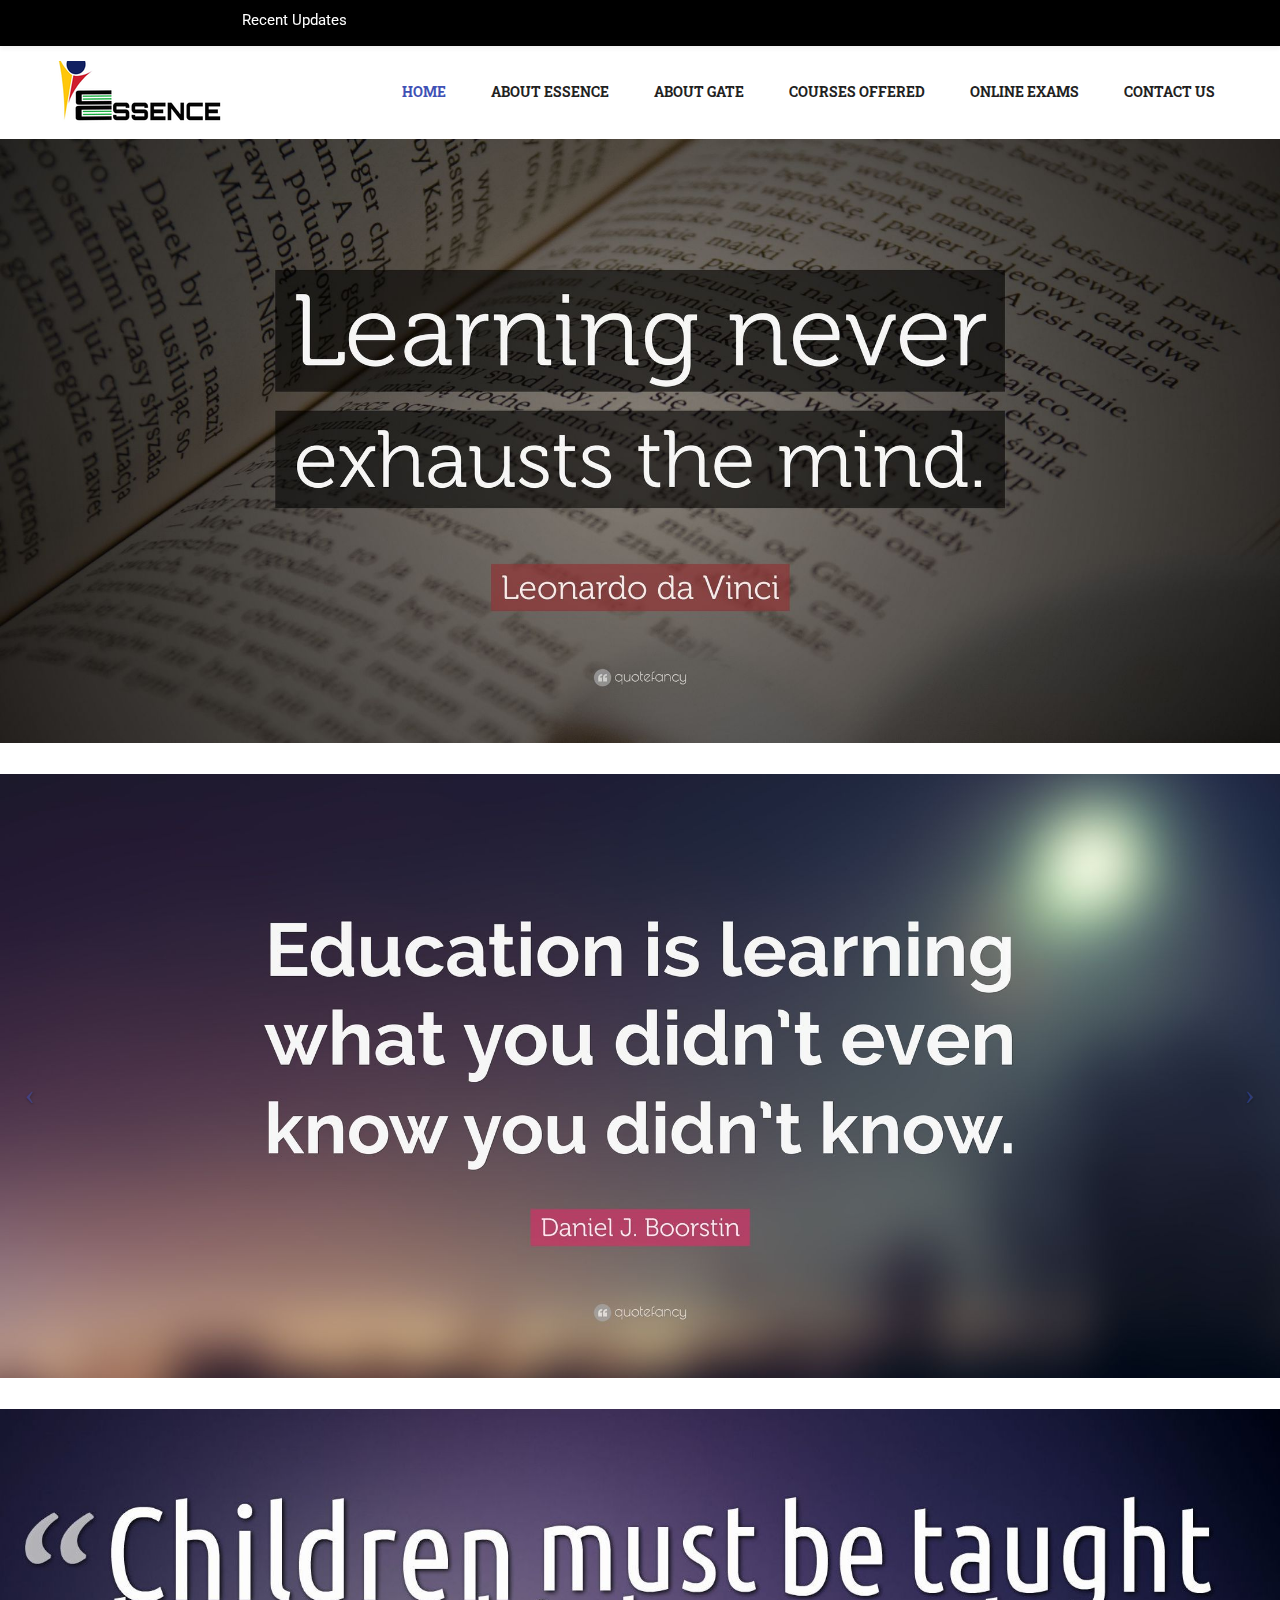
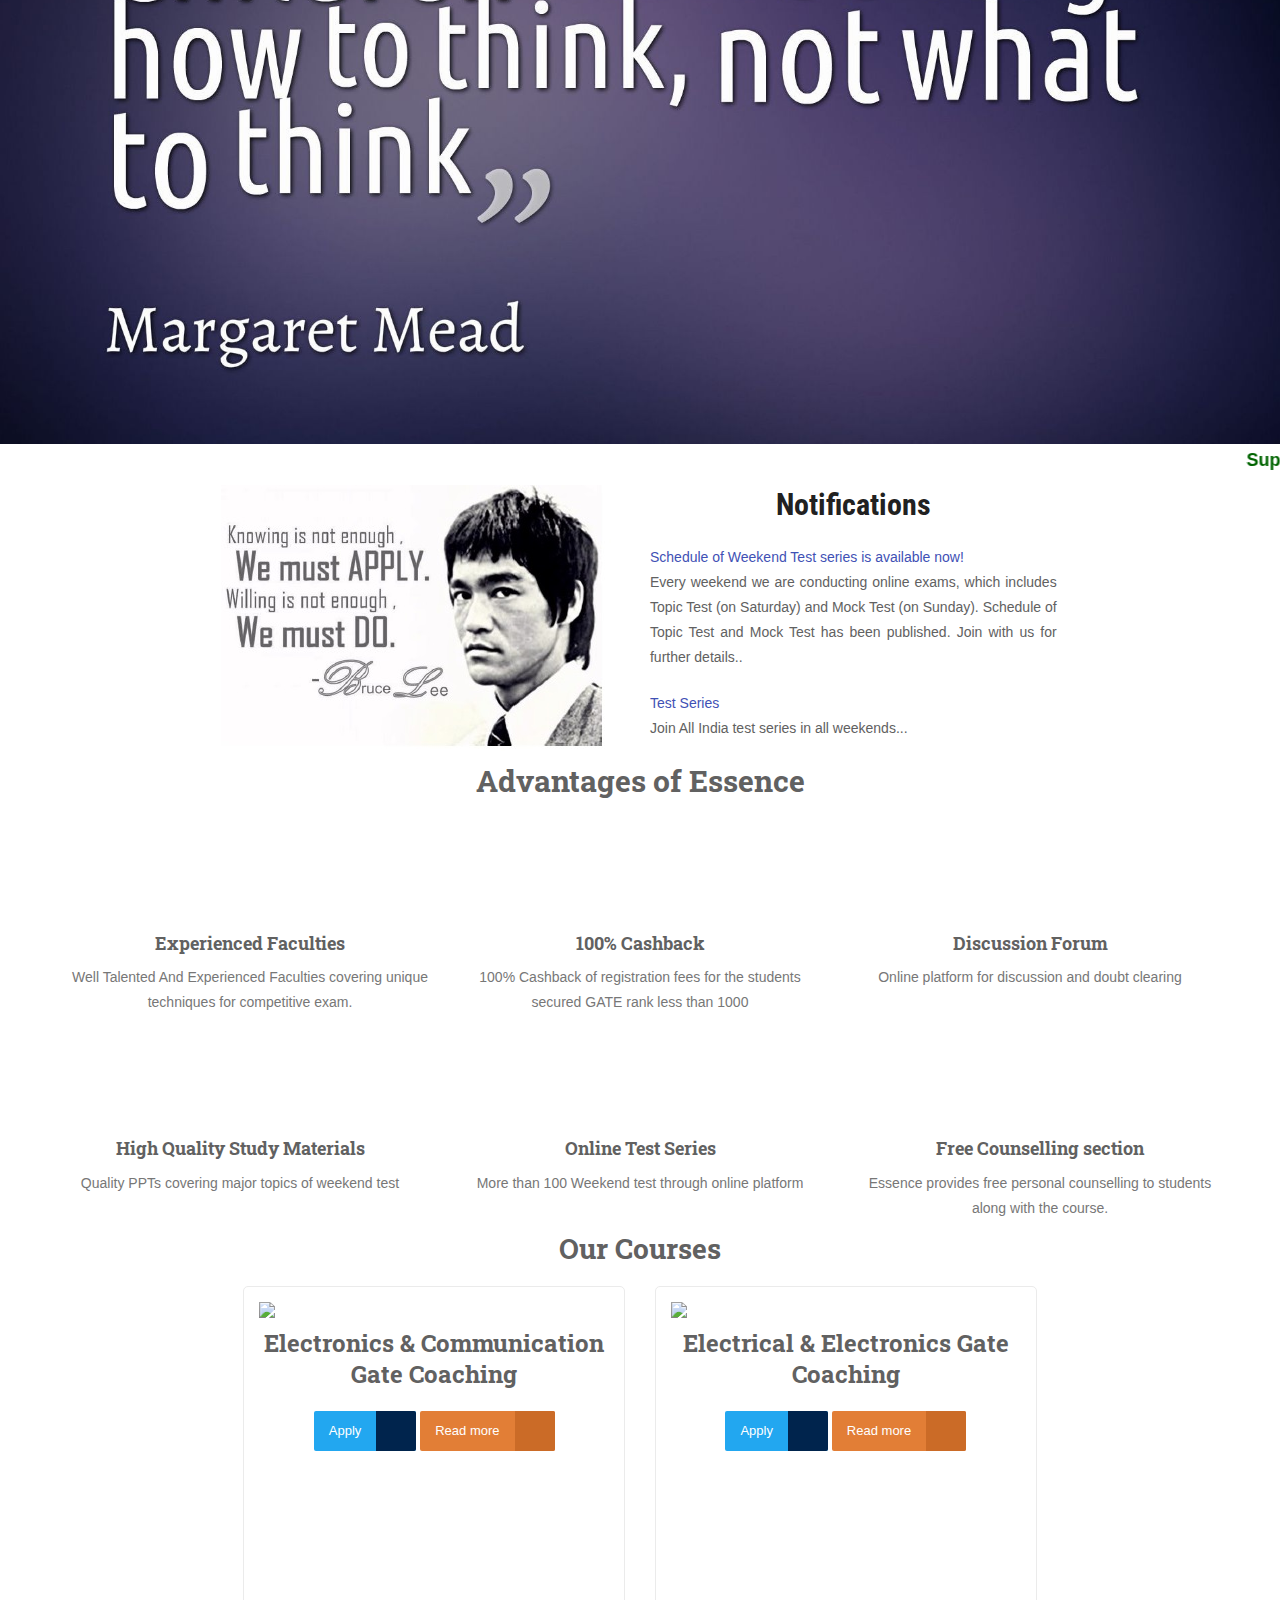
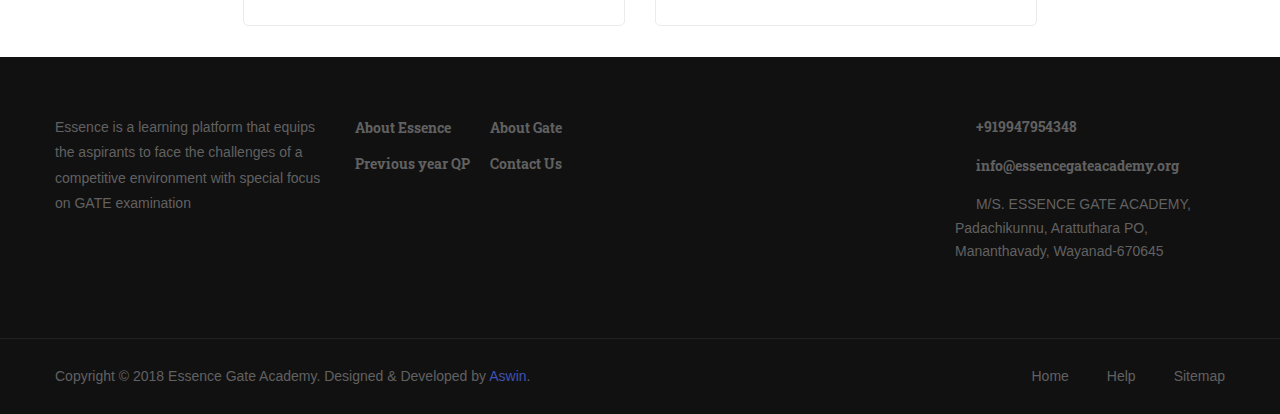
==== index.html @ b0a919ea "Dec 8" ====
<!DOCTYPE html>
<html itemscope="itemscope" itemtype="http://schema.org/WebPage" lang="en-US"><head><meta charset="UTF-8"><meta name="viewport" content="width=device-width, initial-scale=1"><title>Essence Gate Academy</title><link rel="dns-prefetch" href="//fonts.googleapis.com"><link rel="stylesheet" id="wp-notification-bars-css" href="contents/lib/wp-notification-bars/public/css/wp-notification-bars-public.css" type="text/css" media="all"><link rel="stylesheet" id="contact-form-7-css" href="contents/lib/contact-form-7/includes/css/styles.css" type="text/css" media="all"><link rel="stylesheet" id="edupro-addons-css" href="contents/lib/edupro-vc-addons/assets/css/style.css" type="text/css" media="all"><link rel="stylesheet" id="wpsm_tabs_r-font-awesome-front-css" href="contents/lib/tabs-responsive/assets/css/font-awesome/css/font-awesome.min.css" type="text/css" media="all"><link rel="stylesheet" id="wpsm_tabs_r_bootstrap-front-css" href="contents/lib/tabs-responsive/assets/css/bootstrap-front.css" type="text/css" media="all"><link rel="stylesheet" id="wpsm_tabs_r_animate-css" href="contents/lib/tabs-responsive/assets/css/animate.css" type="text/css" media="all"><link rel="stylesheet" id="news-style-css" href="contents/lib/vertical-news-scroller/css/newsscrollcss.css" type="text/css" media="all"><link rel="stylesheet" id="edupro-bootstrap-css" href="contents/ui/theme/css/bootstrap.min.css" type="text/css" media="all"><link rel="stylesheet" id="font-awesome-css" href="contents/lib/js_composer/assets/lib/bower/font-awesome/css/font-awesome.min.css" type="text/css" media="all"><link rel="stylesheet" id="edupro-fonts-css" href="https://fonts.googleapis.com/css?family=Roboto%3A400%2C400italic%2C500%2C700%2C700italic%7CRoboto+Condensed%3A400%2C700&amp;subset=latin%2Clatin-ext&amp;ver=4.9.8" type="text/css" media="all"><link rel="stylesheet" id="edupro-style-css" href="contents/ui/theme/style.css" type="text/css" media="all"><style id="edupro-style-inline-css" type="text/css">
@import url(//fonts.googleapis.com/css?family=Roboto+Slab:100,300,400,700);
		h1, 
		h2, 
		h3, 
		h4, 
		h5, 
		h6, 
		.widget-title,
		.site-header a,
		.edupro_widget_recent_courses .widget__recent_title_courses a,
		.courses-content .widget__latest_events .widget__latest_title_events a,
		.jetpack_subscription_widget #subscribe-email input,
		body #page.site .footer-widgets a,
		.icon-box .icon-box__title,
		.page__title h1,
		#comments .comment-respond .comment-reply-title,
		.edupro-comments-title,
		.page__title,
		.single-post .single__content .entry-title,
		.archive .featured-course .featured-course__text h3 a,
		.single__event-content .event_heading__title,
		.ctf7__sidebar .ctf7-title h3,
		.header--s3 .main-navigation,
		.single .single__box,
		.single-sfwd-courses .main__content-courses .nav-tabs > li > a,
		.shop__woocommerce ul.products li.product h3,
		.woocommerce.single-product .summary .product_title,
		.woocommerce div.product .woocommerce-tabs ul.tabs li a,
		.featured-courses--s2 .featured-course__text h3 a,
		.featured-events--s2 .featured-event .featured-event__text h3 a,
		.featured-events--s2 .featured-event.short-style .featured-event__text h3 a,
		.register__form__3 .title__register__form h3,
		.featured-posts--s2 .lastest-news__text h3 a,
		.featured-courses--s3 .featured-course__text h3 a,
		.featured-events--s3 .featured-event__text h3 a,
		.featured-posts--s1 .featured-post__text h3 a,
		.popular_courses_big .item.popular_courses_s2 h3 a,
		.featured-events--s5 .featured-event .featured-event__thumb .featured-event__text h3 a,
		.featured-posts--s4 .lastest-news .lastest-news__text h3 a,
		.popular_courses_big .item.popular_courses_s1 .popular_courses_s1__text h3 a,
		.site .jetpack_subscription_widget #subscribe-submit input,
		.site .featured-events--s4 .featured-event .featured-event__date .featured-event__month,
		.site  .featured-events--s4 .featured-event .featured-event__date .featured-event__day,
		.site  .featured-events--s4 .featured-event .featured-event__date .featured-event__year,
		.site .featured-events--s4 .featured-event .featured-event__date,
		.featured-events--s4 .featured-event .featured-event__text h3 a,
		.featured-courses--s4 .featured-course .featured-course__wrap .featured-course__text h3 a,
		.featured-courses--s6 .featured-course__text h3 a,
		.featured-courses--s5 .featured-course .featured-course__text h3 a,
		.counter_up .counter_text,
		.featured-events--s1 .featured-event__text h3,
		.main-navigation a,
		body #page.site .site-header .main-navigation >ul.menu >li > .sub-menu li a,
		body #page.site .site-header .main-navigation >ul.menu >li > a, 
		.mobile-sidebar .primary-menu-mobile a,
		.woocommerce.single-product .summary .product_meta .product-meta-title,
		.woocommerce.single-product .related h2,
		.tags-links strong,
		.single-post .main__content__author .author__info h3,
		.main__content__related-posts .section-title,
		.archive .grid-main .featured-event__text h3 a,
		.archive .grid-main .featured-event__day,
		.archive .grid-main .featured-event__date,
		.archive .grid-main .featured-event__month,
		.widget-subtitle,
		.sidebar-single .inline .featured-course__meta a,
		.sidebar-single .inline.author__infomation .author__infomation-details .author__infomation-name,
		.sidebar-single .widget-title,
		.sidebar-single .inline.course-relation__infomation .sidebar-single__title,
		.sidebar-single .inline.course-relation__infomation .sidebar-single__title span,
		.widget__courses-relation .course-relation__infomation__item .excrept a,
		.single-sfwd-courses .single__video .single__video-thumblist .single__video-list .thumb-video .topic__title a,
		.single .single__head.bg-dark .page__title,
		.single-sfwd-courses #lesson_heading h4 a,
		.widget__filter-courses .widget-subtitle,
		.single-jetpack-portfolio .jetpack-portfolio .portfolio-meta label,
		.single-jetpack-portfolio .portfolio__related .portfolio__related-title,
		.featured-courses--s1 .featured-course__text h3,
		.featured-events--s1 .featured-event__date,
		.testimonials--s4 .testimonial__author,
		.single-jetpack-portfolio .jetpack-portfolio .page-title,
		.projects.masonry .project .project__title a,
		.single-event h3,
		.share-event strong,
		.event__info h4,
		#page.site .blog__content .blog__content__info .title a,
		.single .single__head .page__title,
		.single-sfwd-courses .single__head .page__title,
		.login__form h3,
		.testimonials--s1 .testimonial__author { font-family:'Roboto Slab', serif; font-weight: normal; }@import url(//fonts.googleapis.com/css?family=Open+Sans:300,300italic,regular,italic,600,600italic,700,700italic,800,800italic);body, 
		button, 
		input, 
		select,
		textarea, 
		#respond textarea, 
		.widget input[type="text"], 
		.widget input[type="email"], 
		.widget input[type="date"], 
		.widget input[type="number"], 
		.wpcf7 textarea,
		.mc4wp-form input, 
		#respond input, 
		.wpcf7 input, 
		#searchform input.search-input, 
		ul.homepage-featured-boxes .penci-fea-in h4, 
		.widget.widget_categories ul li span.category-item-count,
		.header-slogan .header-slogan-text, 
		.about-widget .about-me-heading, 
		.widget ul.side-newsfeed li .side-item .side-item-text .side-item-meta,
		.widget .cat-item a,
		#wp-calendar tbody td,
		.footer-widgets a,
		.widget_rss .rss-date, 
		.tagcloud a,
		#colophon .site-info,
		.widget_rss cite,
		body .site#page .blog__content .blog__content__date .date,
		body #page.site .topbar ul.menu li a,
		body #page.site .topbar .edupro-link-login ul li a,
		.site .widget_archive li,
		.footer-widgets select,
		.page__banner-top .breadcrumbs,
		.widget__latest_posts .widget__latest_title_posts a,
		.widget select,
		.site #comments #submit,
		.single__banner-top .single__breadcrumbs,
		#learndash_lessons a, 
		#learndash_quizzes a, 
		.expand_collapse a, 
		.learndash_topic_dots a, 
		.learndash_topic_dots a > span, 
		#learndash_lesson_topics_list span a, 
		#learndash_profile a, 
		#learndash_profile a span,
		#learndash_lessons #lesson_heading, 
		#learndash_profile .learndash_profile_heading, 
		#learndash_quizzes #quiz_heading, 
		#learndash_lesson_topics_list div > strong,
		.content-posts #infinite-handle span,
		body #page.site .main__sidebar a,
		.content-list .blog__content .blog__content__info ul li,
		.ctf7__sidebar .ctf7-content .wpcf7 .wpcf7-submit,
		.single .single__box > div p,
		.error-404 .page-title,
		.shop__woocommerce ul.products li.product .add_to_cart_button, 
		.shop__woocommerce ul.products li.product .ajax_add_to_cart,
		.shop__woocommerce ul.products li.product .amount,
		.woocommerce nav.woocommerce-pagination ul.page-numbers li a, 
		.woocommerce nav.woocommerce-pagination ul.page-numbers li span,
		#comments #submit:hover, .woocommerce #review_form #respond .form-submit #submit,
		.shop__woocommerce .sidebar__woocommerce .cart_list li a, 
		.shop__woocommerce .sidebar__woocommerce .product_list_widget li a,
		.wpcf7 .submit input,
		.featured-events--s2 .featured-event .featured-event__day,
		.featured-events--s2 .featured-event .featured-event_summary p,
		.featured-events--s2 .featured-event.short-style .featured-event__day,
		.featured-events--s2 .featured-event.short-style .featured-event__month,
		.pricing_no_link,
		.button,
		.site .testimonials_home-main-new .testimonial__content p,
		.featured-events--s5 .featured-event .featured-event__thumb .featured-event__date .featured-event__day,
		.featured-events--s5 .featured-event .featured-event__thumb .featured-event__date .featured-event__month,
		.register__form__3 #registration .button,
		.register__form__4 #registration .button,
		.search_course__3 form input,
		.featured-courses--s5 .featured-course .featured-course__info a,
		.edupro-login-container .edupro-login input[type="submit"],
		.login__form .login__form__login-submit input,
		.login__form .login__form__register-now p,
		#comments label, .woocommerce #review_form #respond .form-submit label,
		.main__content__pre__next h3 a,
		.single__content .blog__content__info, 
		.single__content .blog__content__info a,
		.archive .content__event .content__event__container .content__event__wrap .content__event__wrap__joinnow a,
		.tags-links a,
		.projects.grid .project .project__title,
		.event__info .event__info__meta,
		#page.site .blog__content .blog__content__info ul li a { font-family: 'Open Sans', sans-serif }body, 
		button, 
		input, 
		select,
		textarea, 
		#respond textarea, 
		.widget input[type="text"], 
		.widget input[type="email"], 
		.widget input[type="date"], 
		.widget input[type="number"],
		.single-jetpack-portfolio .jetpack-portfolio .entry-content p { font-size: 14px; line-height: 1.8; }h1, 
		h2, 
		h3, 
		h4, 
		h5, 
		h6, 
		.widget-title,
		.site-header a,
		.edupro_widget_recent_courses .widget__recent_title_courses a,
		.courses-content .widget__latest_events .widget__latest_title_events a,
		.jetpack_subscription_widget #subscribe-email input,
		body #page.site .footer-widgets a,
		.icon-box .icon-box__title,
		.page__title h1,
		#comments .comment-respond .comment-reply-title,
		.edupro-comments-title,
		.page__title,
		.single-post .single__content .entry-title,
		.archive .featured-course .featured-course__text h3 a,
		.single__event-content .event_heading__title,
		.ctf7__sidebar .ctf7-title h3,
		.header--s3 .main-navigation,
		.single .single__box,
		.single-sfwd-courses .main__content-courses .nav-tabs > li > a,
		.shop__woocommerce ul.products li.product h3,
		.woocommerce.single-product .summary .product_title,
		.woocommerce div.product .woocommerce-tabs ul.tabs li a,
		.featured-courses--s2 .featured-course__text h3 a,
		.featured-events--s2 .featured-event .featured-event__text h3 a,
		.featured-events--s2 .featured-event.short-style .featured-event__text h3 a,
		.register__form__3 .title__register__form h3,
		.featured-posts--s2 .lastest-news__text h3 a,
		.featured-courses--s3 .featured-course__text h3 a,
		.featured-events--s3 .featured-event__text h3 a,
		.featured-posts--s1 .featured-post__text h3 a,
		.popular_courses_big .item.popular_courses_s2 h3 a,
		.featured-events--s5 .featured-event .featured-event__thumb .featured-event__text h3 a,
		.featured-posts--s4 .lastest-news .lastest-news__text h3 a,
		.popular_courses_big .item.popular_courses_s1 .popular_courses_s1__text h3 a,
		.site .jetpack_subscription_widget #subscribe-submit input,
		.site .featured-events--s4 .featured-event .featured-event__date .featured-event__month,
		.site .featured-events--s4 .featured-event .featured-event__date .featured-event__day,
		.site .featured-events--s4 .featured-event .featured-event__date .featured-event__year,
		.site .featured-events--s4 .featured-event .featured-event__date,
		.site .featured-events--s4 .featured-event .featured-event__text h3 a,
		.featured-courses--s4 .featured-course .featured-course__wrap .featured-course__text h3 a,
		.featured-courses--s6 .featured-course__text h3 a,
		.featured-courses--s5 .featured-course .featured-course__text h3 a,
		.counter_up .counter_text,
		.featured-events--s1 .featured-event__text h3,
		.main-navigation a,
		body #page.site .site-header .main-navigation >ul.menu >li > .sub-menu li a,
		body #page.site .site-header .main-navigation >ul.menu >li > a, 
		.mobile-sidebar .primary-menu-mobile a,
		.woocommerce.single-product .summary .product_meta .product-meta-title,
		.woocommerce.single-product .related h2,
		.tags-links strong,
		.single-post .main__content__author .author__info h3,
		.main__content__related-posts .section-title,
		.archive .grid-main .featured-event__text h3 a,
		.archive .grid-main .featured-event__day,
		.archive .grid-main .featured-event__date,
		.archive .grid-main .featured-event__month,
		.widget-subtitle,
		.sidebar-single .inline .featured-course__meta a,
		.sidebar-single .inline.author__infomation .author__infomation-details .author__infomation-name,
		.sidebar-single .widget-title,
		.sidebar-single .inline.course-relation__infomation .sidebar-single__title,
		.sidebar-single .inline.course-relation__infomation .sidebar-single__title span,
		.widget__courses-relation .course-relation__infomation__item .excrept a,
		.single-sfwd-courses .single__video .single__video-thumblist .single__video-list .thumb-video .topic__title a,
		.single .single__head.bg-dark .page__title,
		.single-sfwd-courses #lesson_heading h4 a,
		.widget__filter-courses .widget-subtitle,
		.single-jetpack-portfolio .jetpack-portfolio .portfolio-meta label,
		.single-jetpack-portfolio .portfolio__related .portfolio__related-title,
		.featured-courses--s1 .featured-course__text h3,
		.featured-events--s1 .featured-event__date,
		.testimonials--s4 .testimonial__author,
		.single-jetpack-portfolio .jetpack-portfolio .page-title,
		.projects.masonry .project .project__title a,
		.single-event h3,
		.share-event strong,
		.event__info h4,
		#page.site .blog__content .blog__content__info .title a,
		.single .single__head .page__title,
		.single-sfwd-courses .single__head .page__title,
		.login__form h3,
		.testimonials--s1 .testimonial__author { font-weight: 700; }
		/* color */
		.site-title a,
		a, a:hover, a:focus, a:active,
		.site .blog__content .blog__content__readmore,
		.site .main__content__line ul.socials li i:hover,
		.site .content__orderby span.orderby_current,
		.post-type-archive-sfwd-courses #form_itemsperpage .content__orderby span:hover,
		.site .content__orderby span:hover,
		.site .grid-main .content-grid,
		.site .edupro_subscribe input.submit,
		.site .widget__social-link ul li a:hover,
		.site .rating-circle,
		.site #instructor .author__infomation .social-user li i:hover,
		.site .projects.masonry .project .project__title a:hover,
		.site .list-main .content-list,
		.site .register__form__3 #registration .button,
		.site .widget__courses-relation .course-relation__infomation__item .excrept a:hover,
		.single-post .site .related-post-title a:hover,
		.single-post .site .main__content__pre__next h3 a:hover,
		.single-sfwd-courses .related-post.archive .featured-course .featured-course__text h3 a:hover {
			color: #7cb342;
		}

		.site #lesson_heading h4 a,
		.site #wp-calendar tbody td a,
		.site #wp-calendar tbody td#today, 
		.site #wp-calendar tbody td:hover,
		.site .layout_current,
		.search .page-header h1.page-title span,
		.search .search-title-post-type span {
			color: #7cb342;
		}

		.site .content__event .content__event__container .content__event__wrap .content__event__wrap__meta h3 a:hover,
		.site .content__event .content__event__container .content__event__wrap .content__event__wrap__joinnow:hover a,
		.site .grid-main .featured-event__text h3 a:hover {
			color: #7cb342;
		}

		.site .widget_archive li, 
		.site .widget_categories li,
		.site .widget__latest_posts .widget__latest_title_posts a:hover,
		.site .main__content__author .social-user li a:hover,
		.site .comment-content .reply__comment .reply a:hover,
		.content-grid .blog__content .blog__content__info ul li a:hover,
		.author #learndash_profile .notcompleted {
			color: #7cb342;
		}

		.site .widget__category-courses li,
		.site .widget__filter-courses li,
		.site .widget.widget__category-courses li,
		.site .search_course__2 button,
		.site .jetpack_subscription_widget #subscribe-submit input,
		.site .edupro_topic_dots ul.edupro-topic .topic_title,
		.footer-widgets .widget_rss .rsswidget:hover,
		#wp-calendar tfoot td#prev a:hover, 
		#wp-calendar tfoot td#next a:hover {
			color: #7cb342;
		}

		.site .team .team__social-links li a:hover,
		.site .team.slick-slide .team__social-links li a:hover,
		.site .team__info .team__info__line > div {
			color: #7cb342;
		}

		.site .sidebar-single .inline .featured-course__meta .featured-course__type,
		.site .sidebar-single .inline.author__infomation .author__infomation-details .social-user li i:hover,
		.site .sidebar-single .inline.course-relation__infomation .sidebar-single__title span,
		.site .sidebar-single .inline.category__infomation ul li,
		.site .sidebar-single .inline.author__infomation .author__infomation-details .button {
			color: #7cb342;
		}

		.site .shop__woocommerce .sidebar__woocommerce .cart_list li .quantity .woocommerce-Price-amount.amount, 
		.site .shop__woocommerce .sidebar__woocommerce .product_list_widget li .quantity .woocommerce-Price-amount.amount,
		.site .shop__woocommerce ul.products li.product .amount,
		.shop__woocommerce ul.products li.product h3:hover,
		.site .shop__woocommerce .sidebar__woocommerce .cart_list li ins, 
		.site .shop__woocommerce .sidebar__woocommerce .product_list_widget li ins,
		.site .shop__woocommerce .sidebar__woocommerce .product_list_widget li a:hover,
		.woocommerce.single-product .summary .price,
		.woocommerce.single-product .woocommerce-tabs .tabs .active,
		.woocommerce.single-product .summary .product_meta ul.socials li i:hover,
		.woocommerce ul.products li.product .price,
		.woocommerce-checkout .woocommerce-info:before,
		.woocommerce .quantity .up:hover, 
		.woocommerce .quantity .down:hover,
		.footer-widgets .woocommerce .star-rating span,
		.shop__woocommerce .sidebar__woocommerce .product_list_widget li .amount,
		.woocommerce.single-product .woocommerce-tabs .tabs .reviews_tab .count-reviews {
			color: #7cb342;
		}

		.site .featured-courses--s1 .featured-course__info a:hover,
		.site .featured-courses--s3 .featured-courses__filter ul li.featured-courses__filter__active, 
		.site .featured-courses--s3 .featured-courses__filter ul li:hover,
		.site .featured-courses--s3 .featured-course__info a:hover,
		.site .featured-courses--s2 .featured-courses__filter ul li.featured-courses__filter__active, 
		.site .featured-courses--s2 .featured-courses__filter ul li:hover,
		.site .featured-courses--s2 .featured-course__text h3 a:hover
		.site .featured-courses--s5 .featured-course .featured-course__text h3 a:hover,
		.site .featured-course .featured-course__users a:hover {
			color: #7cb342;
		}

		.site .featured-course .featured-course__comments a:hover,
		.site .featured-posts--s1 .featured-post__text h3 a:hover,
		.site .featured-posts--s2 .lastest-news__text h3 a:hover,
		.site .featured-posts--s4 .lastest-news .lastest-news__text h3 a:hover,
		.site .featured-posts--s2 .lastest-news__text .lastest-news__meta .lastest-news__author a:hover,
		.site .featured-posts--s4 .lastest-news .lastest-news__text .lastest-news__meta a:hover,
		.site .featured-events--s4 .featured-event .featured-event__text h3 a:hover,
		.site .featured-events--s2 .featured-event .featured-event__text h3 a:hover,
		.site .featured-events--s2 .featured-event.short-style .featured-event__text h3 a:hover {
			color: #7cb342;
		}

		.site .footer-widgets .edupro_widget_recent_courses .widget__recent_title_courses a:hover,
		.site .footer-widgets a:hover,
		.site .footer-widgets .widget__social-link ul.social-link li a:hover,
		.site .footer-widgets .widget__latest_posts a:hover, 
		.site .footer-widgets .widget__latest_title_posts a:hover,
		.site .footer-widgets .cat-item a:hover,
		.site .footer-widgets .product_list_widget li ins,
		.site .footer-widgets .product_list_widget li a:hover {
			color: #7cb342;
		}

		.site .header-sticky .site-header .main-navigation .current-menu-item > a,
		.site .topbar ul li:hover,
		.site .topbar ul li a:hover,
		.site .topbar .widget_nav_menu ul.menu li ul.sub-menu li a:hover {
			color: #7cb342;
		}

		.site .header--s1 .main-navigation ul.menu .current-menu-ancestor > a,
		.site .header--s1 .main-navigation ul.menu .current-menu-ancestor > a:hover,
		.site .header--s1 .main-navigation ul.menu li .current-menu-item > a,
		.site .header--s1 .main-navigation ul.menu li li a:hover,
		.site .header--s1 .main-navigation ul.menu li a:hover,
		.site .header--s1 .main-navigation li li a:hover,
		.site .header--s1 .main-navigation .current-menu-item > a, 
		.site .header--s1 .main-navigation .current-menu-ancestor > a,
		.site .header--s1 .main-navigation li a:hover,
		.site .header--s1 .main-navigation li:hover > a,
		.site .header--s1 .main-navigation li:active > a,
		.site .header--s1 .main-navigation li:focus > a, 
		.site .header--s1 .main-navigation li:hover > a, 
		.site .header--s1 .main-navigation li a:hover, 
		.site .header--s1 .main-navigation li:focus > a, 
		.site .header--s1 .main-navigation li:active > a,
		.header_style2.single-jetpack-portfolio .site-header.header--s2 .main-navigation ul.menu > li > a:hover {
			color: #7cb342;
		}

		.site .header--s2 .main-navigation ul.menu .current-menu-ancestor > a,
		.site .header--s2 .main-navigation ul.menu .current-menu-ancestor > a:hover,
		.site .header--s2 .main-navigation li:active > a,
		.site .header--s2 .main-navigation li:hover > a, 
		.site .header--s2 .main-navigation li a:hover, 
		.site .header--s2 .main-navigation li:focus > a, 
		.site .header--s2 .main-navigation li:active > a,
		.site .header--s2 .main-navigation li:focus > a ,
		.site .header_style2 .header-sticky .main-navigation ul.menu .current-menu-ancestor > a,
		.site .header_style2 .header-sticky ul.menu .current-menu-ancestor > a:hover,
		.site .header_style2 .main-navigation ul.menu .current-menu-ancestor > a,
		.site .header_style2 ul.menu .current-menu-ancestor > a:hover,
		.site .header_style2 .header--s2 .main-navigation .current-menu-item > a,
		.site .header_style2 .header-sticky .main-navigation .current-menu-item > a,
		.site .header--s2 .main-navigation ul.menu li .current-menu-item > a,
		.site .header--s2 .main-navigation ul.menu li li a:hover,
		.site .header--s2 .main-navigation ul.menu li a:hover,
		.header_style2.single-sfwd-courses .site-header.header--s2 .main-navigation ul.menu > li > a:hover {
			color: #7cb342;
		}

		.site .header--s3 .main-navigation .current-menu-item > a,
		.site .header--s3 .main-navigation li:hover > a,
		.site .header--s3 .main-navigation ul.menu .current-menu-ancestor > a,
		.site .header--s3 .main-navigation ul.menu .current-menu-ancestor > a:hover,
		.site .header--s3 .main-navigation ul.menu li .current-menu-item > a,
		.site .header--s3 .main-navigation ul.menu li li a:hover,
		.site .header--s3 .main-navigation ul.menu li a:hover {
			color: #7cb342;
		}

		.site .header--s4 .main-navigation ul.menu .current-menu-ancestor > a,
		.site .header--s4 .main-navigation ul.menu .current-menu-ancestor > a:hover,
		.site .header--s4 .main-navigation ul.menu li .current-menu-item > a,
		.site .header--s4 .main-navigation ul.menu li li a:hover,
		.site .header--s4 .main-navigation ul.menu li a:hover,
		.site .header--s4 .main-navigation li li a:hover,
		.site .header--s4 .main-navigation .current-menu-item > a, 
		.site .header--s4 .main-navigation .current-menu-ancestor > a,
		.site .header--s4 .main-navigation li a:hover,
		.site .header--s4 .main-navigation li:hover > a,
		.site .header--s4 .main-navigation li:active > a,
		.site .header--s4 .main-navigation li:focus > a, 
		.site .header--s4 .main-navigation li:hover > a, 
		.site .header--s4 .main-navigation li a:hover, 
		.site .header--s4 .main-navigation li:focus > a, 
		.site .header--s4 .main-navigation li:active > a {
			color: #7cb342;
		}

		.site .header--s5 .main-navigation ul.menu .current-menu-ancestor > a,
		.site .header--s5 .main-navigation ul.menu .current-menu-ancestor > a:hover,
		.site .header--s5 .main-navigation ul.menu li .current-menu-item > a,
		.site .header--s5 .main-navigation ul.menu li li a:hover,
		.site .header--s5 .main-navigation ul.menu li a:hover,
		.site .header--s5 .main-navigation li li a:hover,
		.site .header--s5 .main-navigation .current-menu-item > a, 
		.site .header--s5 .main-navigation .current-menu-ancestor > a,
		.site .header--s5 .main-navigation li a:hover,
		.site .header--s5 .main-navigation li:hover > a,
		.site .header--s5 .main-navigation li:active > a,
		.site .header--s5 .main-navigation li:focus > a, 
		.site .header--s5 .main-navigation li:hover > a, 
		.site .header--s5 .main-navigation li a:hover, 
		.site .header--s5 .main-navigation li:focus > a, 
		.site .header--s5 .main-navigation li:active > a {
			color: #7cb342;
		}

		.site .header--s6 .main-navigation ul.menu .current-menu-ancestor > a,
		.site .header--s6 .main-navigation ul.menu .current-menu-ancestor > a:hover,
		.site .header--s6 .main-navigation ul.menu li .current-menu-item > a,
		.site .header--s6 .main-navigation ul.menu li li a:hover,
		.site .header--s6 .main-navigation ul.menu li a:hover,
		.site .header--s6 .main-navigation li li a:hover,
		.site .header--s6 .main-navigation .current-menu-item > a, 
		.site .header--s6 .main-navigation .current-menu-ancestor > a,
		.site .header--s6 .main-navigation li a:hover,
		.site .header--s6 .main-navigation li:hover > a,
		.site .header--s6 .main-navigation li:active > a,
		.site .header--s6 .main-navigation li:focus > a, 
		.site .header--s6 .main-navigation li:hover > a, 
		.site .header--s6 .main-navigation li a:hover, 
		.site .header--s6 .main-navigation li:focus > a, 
		.site .header--s6 .main-navigation li:active > a {
			color: #7cb342;
		}

		.post-type-archive-jetpack-portfolio .portfolio-filter li:hover, 
		.post-type-archive-jetpack-portfolio .portfolio-filter li.active,
		.site .projects.masonry .project .project__title a:hover,
		.site .jetpack-portfolio .post-share .social__icon li a:hover,
		.site .post-navigation .nav-links a:hover,
		.site .jetpack-portfolio .page-title:before {
			color: #7cb342;
		}

		.site .single__video .single__video-thumblist .single__video-list .thumb-video .topic__title a:hover,
		.site .single__video .single__video-thumblist .slick-arrow:hover,
		.page .tagcloud a:hover {
			color: #7cb342;
		}

		/* background */
		.site .page__banner-top, 
		.site .widget-title:before,
		.site .pagination .nav-links span.current,
		.site .pagination .nav-links a:hover,
		.site .wpcf7 .submit input,
		.site .main__content__author .author__info .author__info__line div,
		.site .comment-content .comment__date:before, 
		.site #comments #submit, .woocommerce #review_form #respond .form-submit #submit,
		.edupro-login-container .edupro-login input[type="submit"],
		.site .header__cart .widget_shopping_cart_content .buttons a.checkout,
		.site .shop__woocommerce .sidebar__woocommerce .buttons a,
		.site .header__cart .widget_shopping_cart_content .buttons a.wc-forward,
		.site .sidebar-single .inline.author__infomation .author__infomation-details .button--small:hover,
		.site .sidebar-single .sidebar-single__title:before,
		.site .single__head.bg-dark .page__title:before,
		.site .single__head .page__title:before,
		.site dd.course_progress div.course_progress_blue,
		.sidebar-single .inline .learndash_join_button #btn-join, 
		.sidebar-single .inline .learndash_checkout_buttons #btn-join,
		.archive .no-results.not-found.row > .col-md-12 form.search-form button {
			background-color: #7cb342;
		}
		
		.site #comments #submit:hover,
		.site .wpcf7 .submit input:hover {
			background-color: #59802f;
		}

		.site .ctf7__sidebar .ctf7-title,
		.site .ctf7__sidebar .ctf7-content .wpcf7 .wpcf7-submit,
		.site .single .single__head.bg-dark .page__title:before,
		.site .rating-breakdown__meter .rating-breakdown__meter-bar .rating-breakdown__meter-progress,
		.site .projects.masonry .project .project__image .project__term-name,
		.site .projects.grid .project .project__hover,
		.site .register__form__3 .title__register__form,
		.site .register__form__3 #registration .button:hover,
		.site #scroll-to-top,
		.site .jetpack_subscription_widget #subscribe-submit input:hover,
		.site .shop__woocommerce ul.products li.product .add_to_cart_button:hover,
		.site .content-list .blog__content .blog__content__date,
		.site .grid-main .featured-event__text h3:after,
		.site .team__info.text-center .team__info__line > div,
		.site .login__form .login__form__login-submit input {
			background-color: #7cb342;
		}

		.woocommerce span.onsale,
		.woocommerce nav.woocommerce-pagination ul.page-numbers li span.current, 
		.woocommerce nav.woocommerce-pagination ul.page-numbers li a:hover,
		.woocommerce.single-product .summary .single_add_to_cart_button,
		.site .shop__woocommerce .sidebar__woocommerce .price_slider_wrapper .price_slider_amount button,
		.woocommerce.single-product .summary .woocommerce-product-rating:after,
		.woocommerce #reviews #comments .comment__date:before,
		.woocommerce-checkout #payment #place_order,
		.woocommerce table.cart td.actions input[type=submit],
		.woocommerce-cart .wc-proceed-to-checkout a.checkout-button,
		.woocommerce #review_form #respond .form-submit #submit:hover,
		.woocommerce nav.woocommerce-pagination ul.page-numbers li span.current, 
		.woocommerce nav.woocommerce-pagination ul.page-numbers li a:hover {
			background-color: #7cb342;
		}

		.site .featured-events--s2 .featured-event .featured-event__text:after,
		.site .featured-events--s1 .featured-event__text:after,
		.site .content__event .content__event__container .content__event__wrap .content__event__wrap__joinnow,
		.site .content__event .content__event__container .content__event__wrap .content__event__wrap__meta ul:before,
		.single__event-content .event_heading__title:before {
			background-color: #7cb342;
		}

		.site .blog__content .blog__content__readmore:hover,
		.site .blog__content .blog__content__date {
			background-color: #7cb342;
		}

		.site .jetpack-portfolio .page-title:before,
		.site .portfolio__related .portfolio__related-title:before,
		.site .post-type-archive-jetpack-portfolio .projects.grid .project .project__hover,
		.site .jetpack-portfolio .page-title:before {
			background-color: #7cb342;
		}

		.site .widget__filter-courses li.cat_current a:before, 
		.site .widget__filter-courses li.type_current a:before,
		.site .featured-course .featured-course__type.featured-course__type--free,
		.site .featured-course .featured-course__type.featured-course__type--open,
		.site .featured-courses--s1 .featured-course__type--free,
		.site .featured-course .featured-course__type--free--free,
		.site .featured-courses--s3 .featured-course__type--free,
		.site .featured-courses--s2 .featured-course__type--free {
			background-color: #7cb342;
		}

		/* background hover */
		.edupro-login-container .edupro-login input[type="submit"]:hover,
		.site #scroll-to-top:hover,
		.woocommerce.single-product .summary .single_add_to_cart_button:hover,
		.site .header__cart .widget_shopping_cart_content .buttons a:hover,
		.site .featured-course .featured-course__type--free--free:hover,
		.site .featured-courses--s1 .featured-course__type--free:hover,
		.site .featured-courses--s3 .featured-course__type--free:hover,
		.site .featured-courses--s2 .featured-course__type--free:hover,
		.site .featured-course .featured-course__type.featured-course__type--open:hover,
		.site .featured-course .featured-course__type.featured-course__type--free:hover,
		.woocommerce-checkout #payment #place_order:hover,
		.woocommerce table.cart td.actions input[type=submit]:hover,
		.woocommerce-cart .wc-proceed-to-checkout a.checkout-button:hover,
		.site .popular_courses_big .item.popular_courses_s2 .popular_courses_s2__type:hover,
		.site .form-faqs input[type="submit"]:hover,
		#scroll-to-top:hover,
		.site .shop__woocommerce .sidebar__woocommerce .price_slider_wrapper .price_slider_amount button:hover {
			background-color: #59802f;
		}

		.search .page-header h1.page-title {
			color: #59802f;
		}

		/* border color */
		.site .blog__content .blog__content__readmore,
		.site .blog__content .blog__content__readmore:hover,
		.site .sidebar-single .inline.author__infomation .author__infomation-details .button,
		.site .content__event .content__event__container .content__event__wrap .content__event__wrap__joinnow,
		.woocommerce nav.woocommerce-pagination ul.page-numbers li span.current, 
		.woocommerce nav.woocommerce-pagination ul.page-numbers li a:hover,
		.woocommerce div.product .woocommerce-tabs ul.tabs li.active,
		.site .register__form__3 #registration .button:hover,
		.site .register__form__3 #registration .button,
		.site .content__event .content__event__container .content__event__wrap .content__event__wrap__joinnow:hover,
		.site .shop__woocommerce ul.products li.product .add_to_cart_button:hover {
			border-color: #7cb342;
		}

		.site .search_course__2 button,
		.site .pagination .nav-links a:hover {
			border-color: #7cb342 !important;
		}

		.site .search_course__2 button {
			color: #7cb342 !important;
		}

		.site .edupro_subscribe input.submit,
		.site .jetpack_subscription_widget #subscribe-submit input,
		.site .rating-circle,

		.site #wp-calendar tbody td#today, 
		.site #wp-calendar tbody td:hover,
		.site .footer-widgets a:hover {
			border-color: #7cb342;
		}

		.site .nav.nav-tabs > li.active > a:before, 
		.site .nav.nav-tabs > li:hover > a:before, 
		.site .nav.nav-tabs > li:focus > a:before {
			background-color: #7cb342;
		}

		.woocommerce-checkout .woocommerce-info {
			border-top-color: #7cb342;
		}

		/* color other */
		.site .jetpack_subscription_widget #subscribe-submit input:hover,
		.site .register__form__3 #registration .button:hover,
		.site .form__signup .form__signup__submit input:hover {
			color: #fff;
		}

		.site .featured-events--s1 .featured-event__text h3 a:hover,
		.site .featured-events--s3 .featured-event__text h3 a:hover,
		.site .featured-courses--s1 .featured-course__text h3 a:hover,
		.site .featured-courses--s4 .featured-course .featured-course__wrap .featured-course__text h3 a:hover,
		.site .featured-courses--s2 .featured-course__text h3 a:hover,
		.site .featured-courses--s3 .featured-course__text h3 a:hover,
		.site .featured-courses--s5 .featured-course .featured-course__text h3 a:hover,
		.site .rvl_home_main .rvl_h-main_subtxt {
			color: #7cb342;
		}

		.post-type-archive-sfwd-courses .featured-course .featured-course__text h3 a:hover,
		.post-type-archive-sfwd-courses .edupro__courses__items.grid .featured-course .featured-course__users a:hover, 
		.post-type-archive-sfwd-courses .edupro__courses__items.grid .featured-course .featured-course__comments a:hover,
		.post-type-archive-sfwd-courses .featured-course .featured-course__text h3 a:hover,
		.content-list .blog__content .blog__content__info .title a:hover,
		.content-grid .blog__content .blog__content__info .title a:hover,
		.site .popular_courses_big .item.popular_courses_s1 .popular_courses_s1__text h3 a:hover,
		.site .popular_courses_big .item.popular_courses_s2 .popular_courses_s2__info a:hover,
		.site .featured-events--s5 .featured-event .featured-event__thumb .featured-event__text h3 a:hover,
		.site .form__signup .form__signup__submit input,
		.site .style-2#edu_countdown .countdown-amount {
			color: #7cb342;
		}

		.author #content .author__info .author__name:before,
		.author #content .featured-courses__title span:before,
		.post-type-archive-event .grid-main .edupro-event-desc:before,
		.single .entry-text li:before, .single .entry-content .list-dot li:before,
		.site .popular_courses_big .item.popular_courses_s2 .popular_courses_s2__type,
		.site .testimonials .slick-slider .slick-dots li.slick-active button,
		.site .form__signup .form__signup__submit input:hover,
		.site .form-faqs input[type="submit"],
		#scroll-to-top {
			background-color: #7cb342; 
		}

		.site .rvl_home_3:hover .rvl_h-3_num {
			background-color: #7cb342 !important; 
		}

		.spinner:not(:required):before,
		.site .testimonials .slick-slider .slick-dots li.slick-active button,
		.site .form__signup .form__signup__submit input,
		.site .form__signup .form__signup__submit input:hover {
			border-color: #7cb342;
		}

		.spinner:not(:required):before {
			border-top-color: #fff;
		}

		#colophon a,
		.site .vc_toggle.vc_toggle_arrow .vc_toggle_title:hover h4,
		.site .vc_toggle.vc_toggle_arrow.vc_toggle_active .vc_toggle_title,
		#secondary .tagcloud a:hover {
			color: #7cb342;
		}

		#bbpress-forums li.bbp-body ul.forum li.bbp-forum-info .bbp-forum-content a, 
		#bbpress-forums li.bbp-body ul.topic p.bbp-topic-meta a,
		#bbp-search-form #bbp_search_submit:hover,
		.widget_display_forums ul li a:hover,
		.bbp_widget_login .bbp-logged-in .button:hover,
		#bbpress-forums li.bbp-body ul.forum li.bbp-forum-info a:hover, 
		#bbpress-forums li.bbp-body ul.topic li.bbp-topic-title a:hover,
		#bbpress-forums li.bbp-body ul.forum li.bbp-forum-freshness p.bbp-topic-meta a, 
		#bbpress-forums li.bbp-body ul.topic li.bbp-topic-freshness p.bbp-topic-meta a,
		.style-2.edu_countdown .countdown-amount {
			color: #7cb342;
		}

		#bbp-search-form #bbp_search_submit,
		.bbp_widget_login .bbp-logged-in .button,
		#bp-login-widget-form #bp-login-widget-submit {
			background-color: #7cb342;
		}

		#bbp-search-form #bbp_search_submit:hover,
		.bbp_widget_login .bbp-logged-in .button:hover,
		#bp-login-widget-form #bp-login-widget-submit:hover {
			border-color: #7cb342;
		}


	
		/* color */
		.site-title a,
		a, a:hover, a:focus, a:active,
		.site .blog__content .blog__content__readmore,
		.site .main__content__line ul.socials li i:hover,
		.site .content__orderby span.orderby_current,
		.site .content__orderby span:hover,
		.post-type-archive-sfwd-courses #form_itemsperpage .content__orderby span:hover,
		.site .grid-main .content-grid,
		.site .edupro_subscribe input.submit,
		.site .widget__social-link ul li a:hover,
		.site .rating-circle,
		.site #instructor .author__infomation .social-user li i:hover,
		.site .projects.masonry .project .project__title a:hover,
		.site .list-main .content-list,
		.site .register__form__3 #registration .button,
		.site .widget__courses-relation .course-relation__infomation__item .excrept a:hover,
		.single-post .site .related-post-title a:hover,
		.single-post .site .main__content__pre__next h3 a:hover,
		.single-sfwd-courses .related-post.archive .featured-course .featured-course__text h3 a:hover {
			color: #3f51b5;
		}

		.site #lesson_heading h4 a,
		.site #wp-calendar tbody td a,
		.site #wp-calendar tbody td#today, 
		.site #wp-calendar tbody td:hover,
		.site .layout_current,
		.search .page-header h1.page-title span,
		.search .search-title-post-type span {
			color: #3f51b5;
		}

		.site .content__event .content__event__container .content__event__wrap .content__event__wrap__meta h3 a:hover,
		.site .content__event .content__event__container .content__event__wrap .content__event__wrap__joinnow:hover a,
		.site .grid-main .featured-event__text h3 a:hover {
			color: #3f51b5;
		}

		.site .widget_archive li, 
		.site .widget_categories li,
		.site .widget__latest_posts .widget__latest_title_posts a:hover,
		.site .main__content__author .social-user li a:hover,
		.site .comment-content .reply__comment .reply a:hover,
		.content-grid .blog__content .blog__content__info ul li a:hover,
		.author #learndash_profile .notcompleted {
			color: #3f51b5;
		}

		.site .widget__category-courses li,
		.site .widget__filter-courses li,
		.site .widget.widget__category-courses li,
		.site .search_course__2 button,
		.site .jetpack_subscription_widget #subscribe-submit input,
		.site .edupro_topic_dots ul.edupro-topic .topic_title,
		.footer-widgets .widget_rss .rsswidget:hover,
		#wp-calendar tfoot td#prev a:hover, 
		#wp-calendar tfoot td#next a:hover {
			color: #3f51b5;
		}

		.site .team .team__social-links li a:hover,
		.site .team.slick-slide .team__social-links li a:hover,
		.site .team__info .team__info__line > div {
			color: #3f51b5;
		}

		.site .sidebar-single .inline .featured-course__meta .featured-course__type,
		.site .sidebar-single .inline.author__infomation .author__infomation-details .social-user li i:hover,
		.site .sidebar-single .inline.course-relation__infomation .sidebar-single__title span,
		.site .sidebar-single .inline.category__infomation ul li,
		.site .sidebar-single .inline.author__infomation .author__infomation-details .button {
			color: #3f51b5;
		}

		.site .shop__woocommerce .sidebar__woocommerce .cart_list li .quantity .woocommerce-Price-amount.amount, 
		.site .shop__woocommerce .sidebar__woocommerce .product_list_widget li .quantity .woocommerce-Price-amount.amount,
		.site .shop__woocommerce ul.products li.product .amount,
		.shop__woocommerce ul.products li.product h3:hover,
		.site .shop__woocommerce .sidebar__woocommerce .cart_list li ins, 
		.site .shop__woocommerce .sidebar__woocommerce .product_list_widget li ins,
		.site .shop__woocommerce .sidebar__woocommerce .product_list_widget li a:hover,
		.woocommerce.single-product .summary .price,
		.woocommerce.single-product .woocommerce-tabs .tabs .active,
		.woocommerce.single-product .summary .product_meta ul.socials li i:hover,
		.woocommerce ul.products li.product .price,
		.woocommerce-checkout .woocommerce-info:before,
		.woocommerce .quantity .up:hover, 
		.woocommerce .quantity .down:hover,
		.footer-widgets .woocommerce .star-rating span,
		.shop__woocommerce .sidebar__woocommerce .product_list_widget li .amount,
		.woocommerce.single-product .woocommerce-tabs .tabs .reviews_tab .count-reviews {
			color: #3f51b5;
		}

		.site .featured-courses--s1 .featured-course__info a:hover,
		.site .featured-courses--s3 .featured-courses__filter ul li.featured-courses__filter__active, 
		.site .featured-courses--s3 .featured-courses__filter ul li:hover,
		.site .featured-courses--s3 .featured-course__info a:hover,
		.site .featured-courses--s2 .featured-courses__filter ul li.featured-courses__filter__active, 
		.site .featured-courses--s2 .featured-courses__filter ul li:hover,
		.site .featured-courses--s2 .featured-course__text h3 a:hover
		.site .featured-courses--s5 .featured-course .featured-course__text h3 a:hover,
		.site .featured-course .featured-course__users a:hover {
			color: #3f51b5;
		}

		.site .featured-course .featured-course__comments a:hover,
		.site .featured-posts--s1 .featured-post__text h3 a:hover,
		.site .featured-posts--s2 .lastest-news__text h3 a:hover,
		.site .featured-posts--s4 .lastest-news .lastest-news__text h3 a:hover,
		.site .featured-posts--s2 .lastest-news__text .lastest-news__meta .lastest-news__author a:hover,
		.site .featured-posts--s4 .lastest-news .lastest-news__text .lastest-news__meta a:hover,
		.site .featured-events--s4 .featured-event .featured-event__text h3 a:hover,
		.site .featured-events--s2 .featured-event .featured-event__text h3 a:hover,
		.site .featured-events--s2 .featured-event.short-style .featured-event__text h3 a:hover {
			color: #3f51b5;
		}

		.site .footer-widgets .edupro_widget_recent_courses .widget__recent_title_courses a:hover,
		.site .footer-widgets a:hover,
		.site .footer-widgets .widget__social-link ul.social-link li a:hover,
		.site .footer-widgets .widget__latest_posts a:hover, 
		.site .footer-widgets .widget__latest_title_posts a:hover,
		.site .footer-widgets .cat-item a:hover,
		.site .footer-widgets .product_list_widget li ins,
		.site .footer-widgets .product_list_widget li a:hover {
			color: #3f51b5;
		}

		.site .header-sticky .site-header .main-navigation .current-menu-item > a,
		.site .topbar ul li:hover,
		.site .topbar ul li a:hover,
		.site .topbar .widget_nav_menu ul.menu li ul.sub-menu li a:hover {
			color: #3f51b5;
		}

		.site .header--s1 .main-navigation ul.menu .current-menu-ancestor > a,
		.site .header--s1 .main-navigation ul.menu .current-menu-ancestor > a:hover,
		.site .header--s1 .main-navigation ul.menu li .current-menu-item > a,
		.site .header--s1 .main-navigation ul.menu li li a:hover,
		.site .header--s1 .main-navigation ul.menu li a:hover,
		.site .header--s1 .main-navigation li li a:hover,
		.site .header--s1 .main-navigation .current-menu-item > a, 
		.site .header--s1 .main-navigation .current-menu-ancestor > a,
		.site .header--s1 .main-navigation li a:hover,
		.site .header--s1 .main-navigation li:hover > a,
		.site .header--s1 .main-navigation li:active > a,
		.site .header--s1 .main-navigation li:focus > a, 
		.site .header--s1 .main-navigation li:hover > a, 
		.site .header--s1 .main-navigation li a:hover, 
		.site .header--s1 .main-navigation li:focus > a, 
		.site .header--s1 .main-navigation li:active > a,
		.header_style2.single-jetpack-portfolio .site-header.header--s2 .main-navigation ul.menu > li > a:hover {
			color: #3f51b5;
		}

		.site .header--s2 .main-navigation ul.menu .current-menu-ancestor > a,
		.site .header--s2 .main-navigation ul.menu .current-menu-ancestor > a:hover,
		.site .header--s2 .main-navigation li:active > a,
		.site .header--s2 .main-navigation li:hover > a, 
		.site .header--s2 .main-navigation li a:hover, 
		.site .header--s2 .main-navigation li:focus > a, 
		.site .header--s2 .main-navigation li:active > a,
		.site .header--s2 .main-navigation li:focus > a ,
		.site .header_style2 .header-sticky .main-navigation ul.menu .current-menu-ancestor > a,
		.site .header_style2 .header-sticky ul.menu .current-menu-ancestor > a:hover,
		.site .header_style2 .main-navigation ul.menu .current-menu-ancestor > a,
		.site .header_style2 ul.menu .current-menu-ancestor > a:hover,
		.site .header_style2 .header--s2 .main-navigation .current-menu-item > a,
		.site .header_style2 .header-sticky .main-navigation .current-menu-item > a,
		.site .header--s2 .main-navigation ul.menu li .current-menu-item > a,
		.site .header--s2 .main-navigation ul.menu li li a:hover,
		.site .header--s2 .main-navigation ul.menu li a:hover,
		.header_style2.single-sfwd-courses .site-header.header--s2 .main-navigation ul.menu > li > a:hover {
			color: #3f51b5;
		}

		.site .header--s3 .main-navigation .current-menu-item > a,
		.site .header--s3 .main-navigation li:hover > a,
		.site .header--s3 .main-navigation ul.menu .current-menu-ancestor > a,
		.site .header--s3 .main-navigation ul.menu .current-menu-ancestor > a:hover,
		.site .header--s3 .main-navigation ul.menu li .current-menu-item > a,
		.site .header--s3 .main-navigation ul.menu li li a:hover,
		.site .header--s3 .main-navigation ul.menu li a:hover {
			color: #3f51b5;
		}

		.site .header--s4 .main-navigation ul.menu .current-menu-ancestor > a,
		.site .header--s4 .main-navigation ul.menu .current-menu-ancestor > a:hover,
		.site .header--s4 .main-navigation ul.menu li .current-menu-item > a,
		.site .header--s4 .main-navigation ul.menu li li a:hover,
		.site .header--s4 .main-navigation ul.menu li a:hover,
		.site .header--s4 .main-navigation li li a:hover,
		.site .header--s4 .main-navigation .current-menu-item > a, 
		.site .header--s4 .main-navigation .current-menu-ancestor > a,
		.site .header--s4 .main-navigation li a:hover,
		.site .header--s4 .main-navigation li:hover > a,
		.site .header--s4 .main-navigation li:active > a,
		.site .header--s4 .main-navigation li:focus > a, 
		.site .header--s4 .main-navigation li:hover > a, 
		.site .header--s4 .main-navigation li a:hover, 
		.site .header--s4 .main-navigation li:focus > a, 
		.site .header--s4 .main-navigation li:active > a {
			color: #3f51b5;
		}

		.site .header--s5 .main-navigation ul.menu .current-menu-ancestor > a,
		.site .header--s5 .main-navigation ul.menu .current-menu-ancestor > a:hover,
		.site .header--s5 .main-navigation ul.menu li .current-menu-item > a,
		.site .header--s5 .main-navigation ul.menu li li a:hover,
		.site .header--s5 .main-navigation ul.menu li a:hover,
		.site .header--s5 .main-navigation li li a:hover,
		.site .header--s5 .main-navigation .current-menu-item > a, 
		.site .header--s5 .main-navigation .current-menu-ancestor > a,
		.site .header--s5 .main-navigation li a:hover,
		.site .header--s5 .main-navigation li:hover > a,
		.site .header--s5 .main-navigation li:active > a,
		.site .header--s5 .main-navigation li:focus > a, 
		.site .header--s5 .main-navigation li:hover > a, 
		.site .header--s5 .main-navigation li a:hover, 
		.site .header--s5 .main-navigation li:focus > a, 
		.site .header--s5 .main-navigation li:active > a {
			color: #3f51b5;
		}

		.site .header--s6 .main-navigation ul.menu .current-menu-ancestor > a,
		.site .header--s6 .main-navigation ul.menu .current-menu-ancestor > a:hover,
		.site .header--s6 .main-navigation ul.menu li .current-menu-item > a,
		.site .header--s6 .main-navigation ul.menu li li a:hover,
		.site .header--s6 .main-navigation ul.menu li a:hover,
		.site .header--s6 .main-navigation li li a:hover,
		.site .header--s6 .main-navigation .current-menu-item > a, 
		.site .header--s6 .main-navigation .current-menu-ancestor > a,
		.site .header--s6 .main-navigation li a:hover,
		.site .header--s6 .main-navigation li:hover > a,
		.site .header--s6 .main-navigation li:active > a,
		.site .header--s6 .main-navigation li:focus > a, 
		.site .header--s6 .main-navigation li:hover > a, 
		.site .header--s6 .main-navigation li a:hover, 
		.site .header--s6 .main-navigation li:focus > a, 
		.site .header--s6 .main-navigation li:active > a {
			color: #3f51b5;
		}

		.post-type-archive-jetpack-portfolio .portfolio-filter li:hover, 
		.post-type-archive-jetpack-portfolio .portfolio-filter li.active,
		.site .projects.masonry .project .project__title a:hover,
		.site .jetpack-portfolio .post-share .social__icon li a:hover,
		.site .post-navigation .nav-links a:hover,
		.site .jetpack-portfolio .page-title:before {
			color: #3f51b5;
		}

		.site .single__video .single__video-thumblist .single__video-list .thumb-video .topic__title a:hover,
		.site .single__video .single__video-thumblist .slick-arrow:hover,
		.page .tagcloud a:hover {
			color: #3f51b5;
		}

		/* background */
		.site .page__banner-top, 
		.site .widget-title:before,
		.site .pagination .nav-links span.current,
		.site .pagination .nav-links a:hover,
		.site .wpcf7 .submit input,
		.site .main__content__author .author__info .author__info__line div,
		.site .comment-content .comment__date:before,
		.site #comments #submit, .woocommerce #review_form #respond .form-submit #submit,
		.site .featured-block--s1 .featured-block__button:hover,
		.edupro-login-container .edupro-login input[type="submit"],
		.site .header__cart .widget_shopping_cart_content .buttons a.checkout,
		.site .shop__woocommerce .sidebar__woocommerce .buttons a,
		.site .header__cart .widget_shopping_cart_content .buttons a.wc-forward,
		.site .sidebar-single .inline.author__infomation .author__infomation-details .button--small:hover,
		.site .sidebar-single .sidebar-single__title:before,
		.site .single__head.bg-dark .page__title:before,
		.site .single__head .page__title:before,
		.site dd.course_progress div.course_progress_blue,
		.sidebar-single .inline .learndash_join_button #btn-join, 
		.sidebar-single .inline .learndash_checkout_buttons #btn-join,
		.archive .no-results.not-found.row > .col-md-12 form.search-form button,
		.header__cart .wrapper-items-number {
			background-color: #3f51b5;
		}

		.site .ctf7__sidebar .ctf7-title,
		.site .ctf7__sidebar .ctf7-content .wpcf7 .wpcf7-submit,
		.site .single .single__head.bg-dark .page__title:before,
		.site .rating-breakdown__meter .rating-breakdown__meter-bar .rating-breakdown__meter-progress,
		.site .projects.masonry .project .project__image .project__term-name,
		.site .projects.grid .project .project__hover,
		.site .register__form__3 .title__register__form,
		.site .register__form__3 #registration .button:hover,
		.site #scroll-to-top,
		.site .jetpack_subscription_widget #subscribe-submit input:hover,
		.site .shop__woocommerce ul.products li.product .add_to_cart_button:hover,
		.site .content-list .blog__content .blog__content__date,
		.site .grid-main .featured-event__text h3:after,
		.site .team__info.text-center .team__info__line > div,
		.site .login__form .login__form__login-submit input {
			background-color: #3f51b5;
		}

		.woocommerce span.onsale,
		.woocommerce nav.woocommerce-pagination ul.page-numbers li span.current, 
		.woocommerce nav.woocommerce-pagination ul.page-numbers li a:hover,
		.woocommerce.single-product .summary .single_add_to_cart_button,
		.site .shop__woocommerce .sidebar__woocommerce .price_slider_wrapper .price_slider_amount button,
		.woocommerce.single-product .summary .woocommerce-product-rating:after,
		.woocommerce #reviews #comments .comment__date:before,
		.woocommerce-checkout #payment #place_order,
		.woocommerce table.cart td.actions input[type=submit],
		.woocommerce-cart .wc-proceed-to-checkout a.checkout-button,
		.woocommerce #review_form #respond .form-submit #submit:hover,
		.woocommerce nav.woocommerce-pagination ul.page-numbers li span.current, 
		.woocommerce nav.woocommerce-pagination ul.page-numbers li a:hover {
			background-color: #3f51b5;
		}

		.site .featured-events--s2 .featured-event .featured-event__text:after,
		.site .featured-events--s1 .featured-event__text:after,
		.site .content__event .content__event__container .content__event__wrap .content__event__wrap__joinnow,
		.site .content__event .content__event__container .content__event__wrap .content__event__wrap__meta ul:before,
		.single__event-content .event_heading__title:before {
			background-color: #3f51b5;
		}

		.site .blog__content .blog__content__readmore:hover,
		.site .blog__content .blog__content__date {
			background-color: #3f51b5;
		}

		.site .jetpack-portfolio .page-title:before,
		.site .portfolio__related .portfolio__related-title:before,
		.site .post-type-archive-jetpack-portfolio .projects.grid .project .project__hover,
		.site .jetpack-portfolio .page-title:before {
			background-color: #3f51b5;
		}

		.site .widget__filter-courses li.cat_current a:before, 
		.site .widget__filter-courses li.type_current a:before,
		.site .featured-course .featured-course__type.featured-course__type--free,
		.site .featured-course .featured-course__type.featured-course__type--open,
		.site .featured-courses--s1 .featured-course__type--free,
		.site .featured-course .featured-course__type--free--free,
		.site .featured-courses--s3 .featured-course__type--free,
		.site .featured-courses--s2 .featured-course__type--free {
			background-color: #3f51b5;
		}

		/* border color */
		.site .blog__content .blog__content__readmore,
		.site .blog__content .blog__content__readmore:hover,
		.site .sidebar-single .inline.author__infomation .author__infomation-details .button,
		.site .content__event .content__event__container .content__event__wrap .content__event__wrap__joinnow,
		.woocommerce nav.woocommerce-pagination ul.page-numbers li span.current, 
		.woocommerce nav.woocommerce-pagination ul.page-numbers li a:hover,
		.woocommerce div.product .woocommerce-tabs ul.tabs li.active,
		.site .register__form__3 #registration .button:hover,
		.site .register__form__3 #registration .button,
		.site .content__event .content__event__container .content__event__wrap .content__event__wrap__joinnow:hover,
		.site .shop__woocommerce ul.products li.product .add_to_cart_button:hover {
			border-color: #3f51b5;
		}

		.site .search_course__2 button,
		.site .pagination .nav-links a:hover {
			border-color: #3f51b5 !important;
		}

		.site .search_course__2 button {
			color: #3f51b5 !important;
		}

		.site .edupro_subscribe input.submit,
		.site .jetpack_subscription_widget #subscribe-submit input,
		.site .rating-circle,

		.site #wp-calendar tbody td#today, 
		.site #wp-calendar tbody td:hover,
		.site .footer-widgets a:hover {
			border-color: #3f51b5;
		}

		.site .nav.nav-tabs > li.active > a:before, 
		.site .nav.nav-tabs > li:hover > a:before, 
		.site .nav.nav-tabs > li:focus > a:before {
			background-color: #3f51b5;
		}

		.woocommerce-checkout .woocommerce-info {
			border-top-color: #3f51b5;
		}

		/* color other */
		.site .jetpack_subscription_widget #subscribe-submit input:hover,
		.site .register__form__3 #registration .button:hover,
		.site .form__signup .form__signup__submit input:hover {
			color: #fff;
		}

		.site .featured-events--s1 .featured-event__text h3 a:hover,
		.site .featured-events--s3 .featured-event__text h3 a:hover,
		.site .featured-courses--s1 .featured-course__text h3 a:hover,
		.site .featured-courses--s4 .featured-course .featured-course__wrap .featured-course__text h3 a:hover,
		.site .featured-courses--s2 .featured-course__text h3 a:hover,
		.site .featured-courses--s3 .featured-course__text h3 a:hover,
		.site .featured-courses--s5 .featured-course .featured-course__text h3 a:hover,
		.site .rvl_home_main .rvl_h-main_subtxt {
			color: #3f51b5;
		}

		.post-type-archive-sfwd-courses .featured-course .featured-course__text h3 a:hover,
		.post-type-archive-sfwd-courses .edupro__courses__items.grid .featured-course .featured-course__users a:hover, 
		.post-type-archive-sfwd-courses .edupro__courses__items.grid .featured-course .featured-course__comments a:hover,
		.post-type-archive-sfwd-courses .featured-course .featured-course__text h3 a:hover,
		.content-list .blog__content .blog__content__info .title a:hover,
		.content-grid .blog__content .blog__content__info .title a:hover,
		.site .popular_courses_big .item.popular_courses_s1 .popular_courses_s1__text h3 a:hover,
		.site .popular_courses_big .item.popular_courses_s2 .popular_courses_s2__info a:hover,
		.site .featured-events--s5 .featured-event .featured-event__thumb .featured-event__text h3 a:hover,
		.site .form__signup .form__signup__submit input,
		.site .style-2#edu_countdown .countdown-amount {
			color: #3f51b5;
		}

		.author #content .author__info .author__name:before,
		.author #content .featured-courses__title span:before,
		.post-type-archive-event .grid-main .edupro-event-desc:before,
		.single .entry-text li:before, .single .entry-content .list-dot li:before,
		.site .popular_courses_big .item.popular_courses_s2 .popular_courses_s2__type,
		.site .testimonials .slick-slider .slick-dots li.slick-active button,
		.site .form__signup .form__signup__submit input:hover,
		.site .form-faqs input[type="submit"],
		#scroll-to-top {
			background-color: #3f51b5; 
		}

		.site .rvl_home_3:hover .rvl_h-3_num {
			background-color: #3f51b5 !important; 
		}

		.spinner:not(:required):before,
		.site .testimonials .slick-slider .slick-dots li.slick-active button,
		.site .form__signup .form__signup__submit input,
		.site .form__signup .form__signup__submit input:hover {
			border-color: #3f51b5;
		}

		.spinner:not(:required):before {
			border-top-color: #fff;
		}

		#colophon a,
		.site .vc_toggle.vc_toggle_arrow .vc_toggle_title:hover h4,
		.site .vc_toggle.vc_toggle_arrow.vc_toggle_active .vc_toggle_title,
		#secondary .tagcloud a:hover {
			color: #3f51b5;
		}

		#bbpress-forums li.bbp-body ul.forum li.bbp-forum-info .bbp-forum-content a, 
		#bbpress-forums li.bbp-body ul.topic p.bbp-topic-meta a,
		#bbp-search-form #bbp_search_submit:hover,
		.widget_display_forums ul li a:hover,
		.bbp_widget_login .bbp-logged-in .button:hover,
		#bbpress-forums li.bbp-body ul.forum li.bbp-forum-info a:hover, 
		#bbpress-forums li.bbp-body ul.topic li.bbp-topic-title a:hover,
		#bbpress-forums li.bbp-body ul.forum li.bbp-forum-freshness p.bbp-topic-meta a, 
		#bbpress-forums li.bbp-body ul.topic li.bbp-topic-freshness p.bbp-topic-meta a,
		.style-2.edu_countdown .countdown-amount {
			color: #3f51b5;
		}

		#bbp-search-form #bbp_search_submit,
		.bbp_widget_login .bbp-logged-in .button,
		#bp-login-widget-form #bp-login-widget-submit {
			background-color: #3f51b5;
		}

		#bbp-search-form #bbp_search_submit:hover,
		.bbp_widget_login .bbp-logged-in .button:hover,
		#bp-login-widget-form #bp-login-widget-submit:hover {
			border-color: #3f51b5;
		}
	
		
		/* background hover */
		.edupro-login-container .edupro-login input[type="submit"]:hover,
		.site #scroll-to-top:hover,
		.woocommerce.single-product .summary .single_add_to_cart_button:hover,
		.site .header__cart .widget_shopping_cart_content .buttons a:hover,
		.site .featured-course .featured-course__type--free--free:hover,
		.site .featured-courses--s1 .featured-course__type--free:hover,
		.site .featured-courses--s3 .featured-course__type--free:hover,
		.site .featured-courses--s2 .featured-course__type--free:hover,
		.site .featured-course .featured-course__type.featured-course__type--open:hover,
		.site .featured-course .featured-course__type.featured-course__type--free:hover,
		.woocommerce-checkout #payment #place_order:hover,
		.woocommerce table.cart td.actions input[type=submit]:hover,
		.woocommerce-cart .wc-proceed-to-checkout a.checkout-button:hover,
		.site .popular_courses_big .item.popular_courses_s2 .popular_courses_s2__type:hover,
		.site .form-faqs input[type="submit"]:hover,
		#scroll-to-top:hover,
		.site #comments #submit:hover,
		.site .wpcf7 .submit input:hover,
		.site .shop__woocommerce .sidebar__woocommerce .price_slider_wrapper .price_slider_amount button:hover {
			background-color: #283593;
		}

		.search .page-header h1.page-title {
			color: #283593;
		}

	body #page.site .topbar { background: #111111;}
			body #page.site .topbar .topbar__left, 
			body #page.site .topbar .topbar__right,
			body #page.site .topbar ul.menu > li > a,
			body #page.site .topbar .edupro-link-login ul li a {
				color: #fff;
			}
	
			.topbar .edupro-link-login ul li:last-child {
			    border-color: #fff;
			}
			body #page.site .topbar ul.menu li a,
			body #page.site .topbar .topbar__left, 
			body #page.site .topbar .topbar__right,
			body #page.site .topbar ul.menu > li > a,
			body #page.site .topbar ul.menu > li:before {
				font-size: 13px;
			}
		body #page.site .topbar .topbar__left p:hover, 
		body #page.site .topbar .topbar__right p:hover,
		body #page.site .topbar ul.menu > li > a:hover,
		body #page.site .topbar .edupro-link-login ul li a:hover {
			color: #fff;
		}
		body #page.site .topbar .widget_nav_menu ul.menu li > ul.sub-menu li a {
			font-size: 12px;
		}body .header__cart .wrapper-items-number {color: #ffffff;}
			body #page.site .site-header .main-navigation >ul.menu >li > a,
			.mobile-sidebar .primary-menu-mobile a {
				font-size: 14px;
			}
			body #page.site .site-header .main-navigation >ul.menu >li > .sub-menu li a,
			.mobile-sidebar .primary-menu-mobile > li > .sub-menu > li > a {
				font-size: 12px;
			}
		body #page.site .site-header .main-navigation >ul.menu >li > a,
		.mobile-sidebar .primary-menu-mobile a,
		body #page.site .site-header .main-navigation >ul.menu >li > .sub-menu li a,
		.mobile-sidebar .primary-menu-mobile > li > .sub-menu > li > a { font-weight: 700; }@import url(//fonts.googleapis.com/css?family=Roboto+Slab:100,300,400,700);
		body #page.site .site-header .main-navigation a,
		.mobile-sidebar .primary-menu-mobile a,
		body #page.site .site-header .main-navigation a,
		.mobile-sidebar .primary-menu-mobile a { font-family: 'Roboto Slab', serif! important }
		body #page.site .site-header .main-navigation a,
		.mobile-sidebar .primary-menu-mobile a,
		body #page.site .site-header .main-navigation a,
		.mobile-sidebar .primary-menu-mobile a {
				text-transform: uppercase;
			}
		body #page.site .site-header .main-navigation a,
		.mobile-sidebar .primary-menu-mobile a,
		body #page.site .site-header .main-navigation a,
		.mobile-sidebar .primary-menu-mobile a {
				font-style: normal;
			}.blog__content .parent-more-link { text-align:left; }.main .pagination, .content-posts #infinite-handle { text-align:left; }.page__banner-top .page__breadcrumbs { text-align:left; }.page__banner-top { background-image: url(http://essencegateacademy.ga/contents/data/2018/05/page-title.jpg); }
</style><link rel="stylesheet" id="js_composer_front-css" href="contents/lib/js_composer/assets/css/js_composer.min.css" type="text/css" media="all"><link rel="stylesheet" id="forget-about-shortcode-buttons-css" href="contents/lib/forget-about-shortcode-buttons/public/css/button-styles.css" type="text/css" media="all"><link rel="stylesheet" id="rate-css" href="contents/lib/edupro-vc-addons/inc/rate/css/rate.css" type="text/css" media="all"><script type="text/javascript" src="inc/js/jquery/jquery.js"></script><script type="text/javascript" src="inc/js/jquery/jquery-migrate.min.js"></script><script type="text/javascript">
/* <![CDATA[ */
var gadwpUAEventsData = {"options":{"event_tracking":"1","event_downloads":"zip|mp3*|mpe*g|pdf|docx*|pptx*|xlsx*|rar*","event_bouncerate":0,"aff_tracking":1,"event_affiliates":"\/out\/","hash_tracking":"1","root_domain":"","event_timeout":100,"event_precision":0,"event_formsubmit":1,"ga_pagescrolldepth_tracking":1,"ga_with_gtag":0}};
/* ]]> */
</script><script type="text/javascript" src="contents/lib/google-analytics-dashboard-for-wp/front/js/tracking-analytics-events.js"></script><script type="text/javascript" src="contents/lib/google-analytics-dashboard-for-wp/front/js/tracking-scrolldepth.js"></script><script type="text/javascript" src="inc/js/imagesloaded.min.js"></script><script type="text/javascript" src="contents/lib/js_composer/assets/lib/bower/isotope/dist/isotope.pkgd.min.js"></script><script type="text/javascript" src="contents/lib/vertical-news-scroller/js/jv.js"></script><script type="text/javascript" src="contents/lib/wp-notification-bars/public/js/wp-notification-bars-public.js"></script><script type="text/javascript" src="contents/ui/theme/js/slick.min.js"></script><script type="text/javascript" src="contents/ui/theme/js/courses.js"></script><script type="text/javascript">
/* <![CDATA[ */
var EduPro = {"errorMsg":"Something wrong happened. Please try again.","ajaxUrl":"http:\/\/\/wp-admin\/admin-ajax.php","nonce_course":"aba62aad55","nonce_event":"87aeb5f735","login":"Email Address","password":"Password","errorPass":"<p class=\"message message-error\">Password does not match the confirm password.<\/p>"};
/* ]]> */
</script><script type="text/javascript" src="contents/ui/theme/js/login-popup.js"></script><script type="text/javascript" src="contents/ui/theme/js/jquery.sticky.js"></script><script type="text/javascript" src="contents/ui/theme/js/hoverIntent.js"></script><script type="text/javascript" src="contents/ui/theme/js/superfish.min.js"></script><script type="text/javascript" src="contents/ui/theme/js/supersubs.js"></script><script type="text/javascript" src="contents/ui/theme/js/theia-sticky-sidebar.js"></script><script type="text/javascript">
/* <![CDATA[ */
var EduPro = {"errorMsg":"Something wrong happened. Please try again.","ajaxUrl":"http:\/\/\/wp-admin\/admin-ajax.php","nonce_course":"aba62aad55","nonce_event":"87aeb5f735","login":"Email Address","password":"Password","errorPass":"<p class=\"message message-error\">Password does not match the confirm password.<\/p>"};
/* ]]> */
</script><script type="text/javascript" src="contents/ui/theme/js/script.js"></script><!--[if lte IE 9]><link rel="stylesheet" type="text/css" href="contents/lib/js_composer/assets/css/vc_lte_ie9.min.css" media="screen"><![endif]--><style type="text/css">
			.page__banner-top {
				background-image: url("http://essencegateacademy.ga/contents/data/2018/05/page-title.jpg");
			}
		</style><!-- BEGIN ExactMetrics v5.3.5 Universal Analytics - https://exactmetrics.com/ --><script>
(function(i,s,o,g,r,a,m){i['GoogleAnalyticsObject']=r;i[r]=i[r]||function(){
	(i[r].q=i[r].q||[]).push(arguments)},i[r].l=1*new Date();a=s.createElement(o),
	m=s.getElementsByTagName(o)[0];a.async=1;a.src=g;m.parentNode.insertBefore(a,m)
})(window,document,'script','https://www.google-analytics.com/analytics.js','ga');
  ga('create', 'UA-124699562-1', 'auto');
  ga('set', 'forceSSL', true);
  ga('send', 'pageview');
</script><!-- END ExactMetrics Universal Analytics --><style type="text/css" data-type="vc_custom-css">/*Custom CSS Home 1*/

/*Icon box*/
.icon-box .icon-box__icon--icon {
    width: 153px;
    height: 153px;
}

.icon-box .icon-box__icon--icon:after {
    pointer-events: none;
    position: absolute;
    border-radius: 50%;
    content: '';
    top: -2px;
    left: -2px;
    right: -2px;
    bottom: -2px;
    padding: 0;
    border: 2px solid #08ada7;
    opacity: 0.5;
    z-index: -1;
    transform: scale(1);
}

.icon-box .icon-box__icon--icon i {
    font-size: 75px;
    line-height: 150px;
    transition: all 0.3s;
}

/*Header style*/
.site-header {
    border: none;
}
</style><style type="text/css" data-type="vc_shortcodes-custom-css">.vc_custom_1528558608643{margin-bottom: 0px !important;}.vc_custom_1531645969307{margin-top: 0px !important;margin-right: 0px !important;margin-bottom: 0px !important;margin-left: 0px !important;border-top-width: 0px !important;border-right-width: 0px !important;border-bottom-width: 0px !important;border-left-width: 0px !important;padding-top: 0px !important;padding-right: 0px !important;padding-bottom: 0px !important;padding-left: 0px !important;}</style><noscript><style type="text/css"> .wpb_animate_when_almost_visible { opacity: 1; }</style></noscript></head><body class="home page-template-default page page-id-16 wp-custom-logo is-sticky is-sticky-sidebar header_style1 wpb-js-composer js-comp-ver-5.4.5 vc_responsive">
<div id="page" class="site">
	<a class="skip-link screen-reader-text" href="#mainindex.html">Skip to content</a>
	<header id="masthead" class="site-header header--s1"><div class="container">
		<div class="site-branding">
			<a href="index.html" class="custom-logo-link" rel="home" itemprop="url"><img width="176" height="63" src="contents/data/2018/07/cropped-essence-logo-193-63.png" class="custom-logo" alt="Essence Gate Academy" itemprop="logo"></a>	</div><!-- .site-branding -->
		<div class="social-icon"></div>		<nav id="site-navigation" class="main-navigation"><button class="menu-toggle" aria-controls="primary-menu" aria-expanded="false">Primary Menu</button>
	<a href="#index.html" class="navbar-toggle">
		<div class="burger-sidebar">
			<span class="menu-icon-bar"></span>
			<span class="menu-icon-bar"></span>
			<span class="menu-icon-bar"></span>
		</div>
	</a>

	<ul id="menu-primary" class="menu"><li id="menu-item-1974" class="menu-item menu-item-type-post_type menu-item-object-page menu-item-home current-menu-item page_item page-item-16 current_page_item menu-item-1974"><a href="index.html">Home</a></li>
<li id="menu-item-1615" class="menu-item menu-item-type-post_type menu-item-object-page menu-item-1615"><a href="about/index.html">About Essence</a></li>
<li id="menu-item-1655" class="menu-item menu-item-type-post_type menu-item-object-page menu-item-1655"><a href="about-gate/index.html">About Gate</a></li>
<li id="menu-item-2091" class="menu-item menu-item-type-post_type menu-item-object-page menu-item-has-children menu-item-2091"><a href="gate-courses/index.html">COURSES OFFERED</a>
<ul class="sub-menu"><li id="menu-item-2089" class="menu-item menu-item-type-post_type menu-item-object-page menu-item-has-children menu-item-2089"><a href="gate-courses/index.html">GATE</a>
	<ul class="sub-menu"><li id="menu-item-1975" class="menu-item menu-item-type-post_type menu-item-object-page menu-item-1975"><a href="eee/index.html">Electrical</a></li>
		<li id="menu-item-1976" class="menu-item menu-item-type-post_type menu-item-object-page menu-item-1976"><a href="ece/index.html">Electronics</a></li>
	</ul></li>
</ul></li>
<li id="menu-item-2078" class="menu-item menu-item-type-custom menu-item-object-custom menu-item-2078"><a href="http://essence.gatetutor.inindex.html">Online Exams</a></li>
<li id="menu-item-1616" class="menu-item menu-item-type-post_type menu-item-object-page menu-item-1616"><a href="contact/index.html">CONTACT US</a></li>
</ul></nav><!-- #site-navigation --></div>
</header><!-- #masthead --><div id="content" class="site-content">
	<div id="primary" class="content-area">
		<main id="main" class="site-main" role="main"><div data-vc-full-width="true" data-vc-full-width-init="false" data-vc-stretch-content="true" class="vc_row wpb_row vc_row-fluid home_1 vc_custom_1528558608643 vc_row-no-padding vc_row-o-full-height vc_row-o-columns-stretch vc_row-o-equal-height vc_row-flex"><div class="wpb_column vc_column_container vc_col-sm-12"><div class="vc_column-inner "><div class="wpb_wrapper"><div class="wpb_images_carousel wpb_content_element vc_clearfix vc_custom_1531645969307">
	<div class="wpb_wrapper">
				<div id="vc_images-carousel-1-1544249530" data-ride="vc_carousel" data-wrap="true" style="width: 100%;" data-interval="4000" data-auto-height="yes" data-mode="horizontal" data-partial="false" data-per-view="1" data-hide-on-end="false" class="vc_slide vc_images_carousel">
						<!-- Wrapper for slides -->
			<div class="vc_carousel-inner">
				<div class="vc_carousel-slideline">
					<div class="vc_carousel-slideline-inner">
																				<div class="vc_item">
								<div class="vc_inner">
																			<img width="2217" height="1046" src="contents/data/2018/07/hi3-resize.jpeg" class="attachment-full" alt="" srcset="contents/data/2018/07/hi3-resize.jpeg 2217w, contents/data/2018/07/hi3-resize-300x142.jpeg 300w, contents/data/2018/07/hi3-resize-768x362.jpeg 768w, contents/data/2018/07/hi3-resize-1024x483.jpeg 1024w, contents/data/2018/07/hi3-resize-600x283.jpeg 600w" sizes="(max-width: 2217px) 100vw, 2217px"></div>
							</div>
																				<div class="vc_item">
								<div class="vc_inner">
																			<img width="2217" height="1046" src="contents/data/2018/07/hi7-resize.jpeg" class="attachment-full" alt="" srcset="contents/data/2018/07/hi7-resize.jpeg 2217w, contents/data/2018/07/hi7-resize-300x142.jpeg 300w, contents/data/2018/07/hi7-resize-768x362.jpeg 768w, contents/data/2018/07/hi7-resize-1024x483.jpeg 1024w, contents/data/2018/07/hi7-resize-600x283.jpeg 600w" sizes="(max-width: 2217px) 100vw, 2217px"></div>
							</div>
																				<div class="vc_item">
								<div class="vc_inner">
																			<img width="1898" height="942" src="contents/data/2018/07/hi8-resize-1.jpeg" class="attachment-full" alt="" srcset="contents/data/2018/07/hi8-resize-1.jpeg 1898w, contents/data/2018/07/hi8-resize-1-300x149.jpeg 300w, contents/data/2018/07/hi8-resize-1-768x381.jpeg 768w, contents/data/2018/07/hi8-resize-1-1024x508.jpeg 1024w, contents/data/2018/07/hi8-resize-1-600x298.jpeg 600w" sizes="(max-width: 1898px) 100vw, 1898px"></div>
							</div>
											</div>
				</div>
			</div>
							<!-- Controls -->
				<a class="vc_left vc_carousel-control" href="#vc_images-carousel-1-1544249530index.html" data-slide="prev">
					<span class="icon-prev"></span>
				</a>
				<a class="vc_right vc_carousel-control" href="#vc_images-carousel-1-1544249530index.html" data-slide="next">
					<span class="icon-next"></span>
				</a>
					</div>
	</div>
</div>

	<div class="wpb_raw_code wpb_content_element wpb_raw_html">
		<div class="wpb_wrapper">
			 <div class="row">
                    <div class="col-md-12">
                        <center>
<marquee style="color:darkgreen;font-size: large;"><strong>Superlative GATE coaching by professionals through perfect practice, at best quotes for all aspirants</strong></marquee></center>
                    </div>
                </div>
 
		</div>
	</div>
<div class="vc_row wpb_row vc_inner vc_row-fluid"><div class="wpb_column vc_column_container vc_col-sm-2"><div class="vc_column-inner "><div class="wpb_wrapper"></div></div></div><div class="wpb_column vc_column_container vc_col-sm-4"><div class="vc_column-inner "><div class="wpb_wrapper">
	<div class="wpb_single_image wpb_content_element vc_align_left">
		
		<figure class="wpb_wrapper vc_figure"><div class="vc_single_image-wrapper   vc_box_border_grey"><img width="398" height="266" src="contents/data/2018/07/about-quote.jpg" class="vc_single_image-img attachment-full" alt="" srcset="contents/data/2018/07/about-quote.jpg 398w, contents/data/2018/07/about-quote-300x201.jpg 300w, contents/data/2018/07/about-quote-370x247.jpg 370w, contents/data/2018/07/about-quote-270x180.jpg 270w" sizes="(max-width: 398px) 100vw, 398px"></div>
		</figure></div>
</div></div></div><div class="wpb_column vc_column_container vc_col-sm-4"><div class="vc_column-inner "><div class="wpb_wrapper">
<div class="heading heading--5c0b60ba34b17 text-center">
				<h2 class="heading__title">Notifications</h2>
		<div class="heading__line"><div></div></div>
	</div>

<style>
	
					@import '//fonts.googleapis.com/css?family=Roboto+Condensed%3A300%2C300italic%2Cregular%2Citalic%2C700%2C700italic';
		
		.heading--5c0b60ba34b17 .heading__title{
													font-family: Roboto Condensed;
										font-weight: 700;
										font-style: normal;
											}
	
					@import '//fonts.googleapis.com/css?family=Roboto%3A100%2C100italic%2C300%2C300italic%2Cregular%2Citalic%2C500%2C500italic%2C700%2C700italic%2C900%2C900italic';
		
		.heading--5c0b60ba34b17 .heading__subtitle{
													font-family: Roboto;
										font-weight: 400;
										font-style: normal;
											}
	
					@import '//fonts.googleapis.com/css?family=Roboto%3A100%2C100italic%2C300%2C300italic%2Cregular%2Citalic%2C500%2C500italic%2C700%2C700italic%2C900%2C900italic';
		
		.heading--5c0b60ba34b17 .heading__description{
													font-family: Roboto;
										font-weight: 400;
										font-style: normal;
											}
	
	.heading--5c0b60ba34b17 .heading__line > div {
							}
		</style><div class="wpb_raw_code wpb_content_element wpb_raw_html">
		<div class="wpb_wrapper">
			<!-- print_verticalScroll_func -->
        
         <div id="news-container_4581" class="news-container" style="max-width: 100%">
            <ul><li>
                        <div style="padding:10px">
                            <div class="newsscroller_title"><a href="http://essence.gatetutor.in/index.html">Schedule of Weekend Test series is available now!</a></div>
                            <div style="clear:both"></div>
                                                            <div class="scrollercontent">
                                    Every weekend we are conducting online exams, which includes Topic Test (on Saturday) and Mock Test (on Sunday). Schedule of Topic Test and Mock Test has been published. Join with us for further details..                                </div>
                                       
                        </div>
                         <div style="clear:both"></div>
                    </li>
                                        <li>
                        <div style="padding:10px">
                            <div class="newsscroller_title"><a href="http://essence.gatetutor.in/index.html">Test Series</a></div>
                            <div style="clear:both"></div>
                                                            <div class="scrollercontent">
                                    Join All India test series in all weekends...                                </div>
                                       
                        </div>
                         <div style="clear:both"></div>
                    </li>
                                        <li>
                        <div style="padding:10px">
                            <div class="newsscroller_title"><a href="index.html">Practice unlimited questions </a></div>
                            <div style="clear:both"></div>
                                                            <div class="scrollercontent">
                                    Buy now to get access gate software which contains tons of solved probs at just 3500 Rs.                                </div>
                                       
                        </div>
                         <div style="clear:both"></div>
                    </li>
                                </ul></div>
                           <script type="text/javascript">
                var $n = jQuery.noConflict();  
                $n(document).ready(function() {
                        $n(function(){
                                $n('#news-container_4581').vTicker({ 
                                        speed: 1700,
                                        pause: 5000,
                                        animation: '',
                                        mousePause: true,
                                        height:200,
                                        direction:'up'
                                });                                            
                        });

                });
            </script><!-- end print_verticalScroll_func --></div>
	</div>
</div></div></div><div class="wpb_column vc_column_container vc_col-sm-2"><div class="vc_column-inner "><div class="wpb_wrapper"></div></div></div></div><div class="vc_row wpb_row vc_inner vc_row-fluid"><div class="wpb_column vc_column_container vc_col-sm-12"><div class="vc_column-inner "><div class="wpb_wrapper">
	<div class="wpb_raw_code wpb_content_element wpb_raw_html">
		<div class="wpb_wrapper">
			<div class="container">
   <div class="row">
      <div class="col-lg-12 text-center">
         <h2 class="section-heading">Advantages of Essence</h2>
      </div>
   </div>
   <div class="row text-center">
      <div class="col-md-12">
         <div class="col-md-4">
            <span class="fa-stack fa-4x">
            <i class="fa fa-circle fa-stack-2x text-primary"></i>
            <i class="fa fa-users  fa-stack-1x fa-inverse"></i>
            </span>
            <h4 class="service-heading">Experienced Faculties</h4>
            <p class="text-muted">Well Talented And Experienced Faculties covering unique techniques for competitive exam.</p>
         </div>
         <div class="col-md-4">
            <span class="fa-stack fa-4x">
            <i class="fa fa-circle fa-stack-2x text-primary"></i>
            <i class="fa fa-inr fa-stack-1x fa-inverse"></i>
            </span>
            <h4 class="service-heading">100% Cashback</h4>
            <p class="text-muted">100% Cashback of registration fees for the students secured GATE rank less than 1000</p>
         </div>
         <div class="col-md-4">
            <span class="fa-stack fa-4x">
            <i class="fa fa-circle fa-stack-2x text-primary"></i>
            <i class="fa fa-comment fa-stack-1x fa-inverse"></i>
            </span>
            <h4 class="service-heading">Discussion Forum</h4>
            <p class="text-muted">Online platform for discussion and doubt clearing</p>
         </div>
      </div>
      <div class="row text-center">
         <div class="col-md-12">
            <div class="col-md-4">
               <span class="fa-stack fa-4x">
               <i class="fa fa-circle fa-stack-2x text-primary"></i>
               <i class="fa fa-file-text-o fa-stack-1x fa-inverse"></i>
               </span>
               <h4 class="service-heading">High Quality Study Materials</h4>
               <p class="text-muted">Quality PPTs covering major topics of weekend test </p>
            </div>
            <div class="col-md-4">
               <span class="fa-stack fa-4x">
               <i class="fa fa-circle fa-stack-2x text-primary"></i>
               <i class="fa fa-laptop fa-stack-1x fa-inverse"></i>
               </span>
               <h4 class="service-heading">Online Test Series</h4>
               <p class="text-muted">More than 100 Weekend test through online platform</p>
            </div>
            <div class="col-md-4">
               <span class="fa-stack fa-4x">
               <i class="fa fa-circle fa-stack-2x text-primary"></i>
               <i class="fa fa-male fa-stack-1x fa-inverse"></i>
               </span>
               <h4 class="service-heading">Free Counselling section</h4>
               <p class="text-muted">Essence provides free personal counselling to students along with the course.</p>
            </div>
         </div>
      </div>
   </div>
</div>
		</div>
	</div>
</div></div></div></div><div class="vc_row wpb_row vc_inner vc_row-fluid"><div class="wpb_column vc_column_container vc_col-sm-2"><div class="vc_column-inner "><div class="wpb_wrapper"></div></div></div><div class="wpb_column vc_column_container vc_col-sm-8"><div class="vc_column-inner "><div class="wpb_wrapper">
	<div class="wpb_raw_code wpb_content_element wpb_raw_html">
		<div class="wpb_wrapper">
			<style>
.courses-4col .item {
	margin-bottom: 30px;
}
.courses-4col .col-item {
	padding: 15px;
	border: 1px solid #EBEBEB;
	border-radius: 5px;
	min-height: 340px;
	max-height: 480px;
	overflow: hidden;
	-moz-transition: opacity 0.4s ease-in-out, transform 0.2s ease-in-out;
	-o-transition: opacity 0.4s ease-in-out, transform 0.2s ease-in-out;
	-webkit-transition: opacity 0.4s ease-in-out, transform 0.2s ease-in-out;
	transition: opacity 0.4s ease-in-out, transform 0.2s ease-in-out;
	transform: scale(1);
	transition: all 0.5s ease-in-out;
	-webkit-transition: all 0.30s ease-in-out;
	-moz-transition: all 0.30s ease-in-out;
	-ms-transition: all 0.30s ease-in-out;
	-o-transition: all 0.30s ease-in-out;
}
.courses-4col .col-item:hover {
	max-height: none;
	overflow: auto;
	background-color: #FFf;
	opacity: 1;
	transform: scale(1.05);
	transition: all 0.5s ease;
	box-shadow: 0 0 8px rgba(81, 203, 238, 1);
	border: 1px solid rgba(81, 203, 238, 1);
}
.courses-row { clear:both;}

/*----*****---- << Button >> ----*****----*/
	
.dt-sc-button {
	color: #ffffff;
	-webkit-transition: all 300ms linear 0s;
	-moz-transition: all 300ms linear 0s;
	-o-transition: all 300ms linear 0s;
	-ms-transition: all 300ms linear 0s;
	transition: all 300ms linear 0s;
	margin-top: 10px;
	z-index: 3;
	position: relative;
}
.dt-sc-button:hover span {
	color: #ffffff;
	cursor: pointer;
}
.dt-sc-button:hover, .dt-sc-pr-tb-col.selected .dt-sc-buy-now .dt-sc-button:hover {
	color: #ffffff;
}
.dt-sc-button span {
	text-align: center;
	border-radius: 0px 2px 2px 0px;
	-webkit-transition: all 300ms linear 0s;
	-moz-transition: all 300ms linear 0s;
	-o-transition: all 300ms linear 0s;
	-ms-transition: all 300ms linear 0s;
	transition: all 300ms linear 0s; /*transition: width 0.1s ease 0s; */
	position: absolute;
	right: 0;
	top: 0;
}
.dt-sc-button.large.blue {
	background-color: #22a7f0;
}
.dt-sc-button.large.orange {
	background-color: #e27e36;
}
.dt-sc-button.large {
	font-size: 18px;
	font-weight: 400;
	padding: 0px 95px 0px 40px;
	border-radius: 2px;
	line-height: 60px;
	display: inline-block;
}
@media (max-width: 768px) { .dt-sc-button.large { font-size: 14px; padding: 0px 70px 0px 10px;}}

.dt-sc-button.large.blue span {
    background-color: #00244d;
}
.dt-sc-button.large.orange span {
	background-color: #cb6b27;
}
.dt-sc-button.large span {
	width: 60px;
	font-size: 22px;
	height: 60px;
	text-align: center;
	line-height: 60px;
}
.dt-sc-button.large.blue:before {
	background: #00244d; !important;
}
.dt-sc-button.large.orange:before {
	background: #cb6b27 !important;
}
.dt-sc-button.medium {
	font-size: 14px;
	font-weight: 400;
	padding: 0px 71px 0px 17px;
	border-radius: 2px;
	line-height: 50px;
	display: inline-block;
}
.dt-sc-button.medium span {
	width: 50px;
	font-size: 14px;
	height: 50px;
	text-align: center;
	line-height: 50px;
}
.dt-sc-button.small.blue {
	background-color: #22a7f0;
}
.dt-sc-button.small.orange {
	background-color: #e27e36;
}

.dt-sc-button.small {
	font-size: 13px;
	font-weight: 400;
	padding: 0px 55px 0px 15px;
	line-height: 40px;
	border-radius: 2px;
	display: inline-block;
}
.dt-sc-button.small.blue span {
    background-color: #00244d;
}
.dt-sc-button.small.orange span {
	background-color: #cb6b27;
}
.dt-sc-button.small span {
	width: 40px;
	font-size: 14px;
	height: 40px;
	text-align: center;
	line-height: 40px;
}
.dt-sc-button.small.blue:before {
	background: #00244d !important;
}
.dt-sc-button.small.orange:before {
	background: #cb6b27 !important;
}
.dt-sc-button:before {
	bottom: 0;
	content: "";
	display: inline-block;
	height: 100%;
	left: 0;
	position: absolute;
	width: 0;
	z-index: -1;
	-webkit-transition: all 300ms linear 0s;
	-moz-transition: all 300ms linear 0s;
	-o-transition: all 300ms linear 0s;
	-ms-transition: all 300ms linear 0s;
	transition: all 300ms linear 0s;
	border-radius: 0 2px 2px 0;
}
.dt-sc-button:hover:before {
	width: 100%;
}
button.dt-sc-button { border:none;}
</style><section class="courses-4col"><div class="container-fluid">
<div class="headding text-center">
<h1><span>Our</span> Courses</h1>
</div>

<div class="courses-row">
<div class="col-xs-12 col-sm-6 col-md-6 item">
        <div class="col-item">
          <div class="photo"> <img src="https://www.essencegateacademy.org/contents/data/2018/08/ece-500-300.jpg" class="img-responsive"></div>
          <div class="info text-center">
            <div class="row">
              <div class="col-md-12">
                <h3>Electronics &amp; Communication Gate Coaching</h3>
                <p></p>
                <a class="dt-sc-button small blue" href="https://essencegateacademy.org/payment/?course=eceindex.html">Apply <span class="fa fa-angle-right"></span></a>
                <a class="dt-sc-button small orange" href="https://www.essencegateacademy.org/ece/index.html">Read more <span class="fa fa-angle-right"></span></a> </div>
            </div>
            <div class="clearfix"></div>
          </div>
        </div>
      </div>
	  
	<div class="col-xs-12 col-sm-6 col-md-6 item">
        <div class="col-item">
          <div class="photo"> <img src="https://www.essencegateacademy.org/contents/data/2018/08/eee-500-300.jpg" class="img-responsive"></div>
          <div class="info text-center">
            <div class="row">
              <div class="col-md-12">
                <h3>Electrical &amp; Electronics Gate Coaching</h3>
                <p></p>
                <a class="dt-sc-button small blue" href="https://essencegateacademy.org/payment/?course=eeeindex.html">Apply <span class="fa fa-angle-right"></span></a>
                <a class="dt-sc-button small orange" href="https://www.essencegateacademy.org/eee/index.html">Read more <span class="fa fa-angle-right"></span></a> </div>
            </div>
            <div class="clearfix"></div>
          </div>
        </div>
      </div>
     

     
    </div>
    
  
    
    
</div>
</section></div>
	</div>
</div></div></div><div class="wpb_column vc_column_container vc_col-sm-2"><div class="vc_column-inner "><div class="wpb_wrapper"></div></div></div></div></div></div></div></div><div class="vc_row-full-width vc_clearfix"></div><div class="vc_row wpb_row vc_row-fluid"><div class="wpb_column vc_column_container vc_col-sm-12"><div class="vc_column-inner "><div class="wpb_wrapper"></div></div></div></div>
		</main><!-- #main --></div><!-- #primary -->

	</div><!-- #content -->

	
					<div class="footer-widgets">
			<div class="container">
				<div class="row">
																		<div class="column col-md-3 footer">
								<div class="widgets">
									<div id="custom_html-2" class="widget_text widget widget_custom_html"><div class="textwidget custom-html-widget"><p>
Essence is a learning platform that equips the aspirants to face the challenges of a competitive environment with special focus on GATE examination
</p></div></div>								</div>
							</div>
																								<div class="column col-md-3 footer-2">
								<div class="widgets">
									<div id="nav_menu-2" class="widget widget_nav_menu"><div class="menu-footer-links-container"><ul id="menu-footer-links" class="menu"><li id="menu-item-1950" class="menu-item menu-item-type-post_type menu-item-object-page menu-item-1950"><a href="about/index.html">About Essence</a></li>
<li id="menu-item-1951" class="menu-item menu-item-type-post_type menu-item-object-page menu-item-1951"><a href="about-gate/index.html">About Gate</a></li>
<li id="menu-item-1952" class="menu-item menu-item-type-post_type menu-item-object-page menu-item-1952"><a href="about-gate/index.html">Previous year QP</a></li>
<li id="menu-item-1953" class="menu-item menu-item-type-post_type menu-item-object-page menu-item-1953"><a href="contact/index.html">Contact Us</a></li>
</ul></div></div>								</div>
							</div>
																								<div class="column col-md-3 footer-3">
								<div class="widgets">
									<div id="custom_html-3" class="widget_text widget widget_custom_html"><div class="textwidget custom-html-widget"></div></div><div id="edupro-social-links-widget-2" class="widget edupro-social-links widget__social-link"><ul class="social-link"><li><a href="xcbxdvbxfgndfcgdffgsindex.html" rel="nofollow" title="fdgsdfg"><i class="fa fa-facebook"></i></a></li><li><a href="dfgsdfgsdindex.html" rel="nofollow" title="sdfgsdfgdf"><i class="fa fa-twitter"></i></a></li><li><a href="dfgsdrfgindex.html" rel="nofollow" title="cfgsdfgs"><i class="fa fa-instagram"></i></a></li></ul></div>								</div>
							</div>
																								<div class="column col-md-3 footer-4">
								<div class="widgets">
									<div id="edupro_contact_info_widget-1" class="widget widget__contact-info">						<p class="phone"><a href="https://api.whatsapp.com/send?phone=919947954348%20index.html"><i class="fa fa-phone"></i>+919947954348  </a></p><p class="phone"><a href="mailto:info@essencegateacademy.orgindex.html"><i class="fa fa-envelope"></i>info@essencegateacademy.org </a></p><p class="phone"><i class="fa fa-map-marker"></i>M/S. ESSENCE GATE ACADEMY, Padachikunnu, Arattuthara PO, Mananthavady, Wayanad-670645 </p>		</div>								</div>
							</div>
															</div>
			</div>
		</div>
	
	<footer id="colophon" class="site-footer" role="contentinfo"><div class="container">
		<div class="col-md-6">
			<div class="site-info">
				Copyright &copy; 2018 Essence Gate Academy. Designed &amp; Developed by <a href="https://iamaswin.meindex.html">Aswin</a>.			</div><!-- .site-info -->
		</div>
		<div class="col-md-6">
							<nav class="social-navigation" aria-label="Footer menu"><ul id="footer-menu" class="footer-menu"><li id="menu-item-1385" class="menu-item menu-item-type-custom menu-item-object-custom menu-item-1385"><a href="http://demo.featherlayers.com/edupro-general-1/index.html">Home</a></li>
<li id="menu-item-1386" class="menu-item menu-item-type-custom menu-item-object-custom menu-item-1386"><a href="http://demo.featherlayers.com/edupro-general-1/contact/index.html">Help</a></li>
<li id="menu-item-1387" class="menu-item menu-item-type-custom menu-item-object-custom menu-item-1387"><a href="#index.html">Sitemap</a></li>
</ul></nav><!-- .social-navigation --></div>
		</div>
	</footer><!-- #colophon --></div><!-- #page -->
<aside class="mobile-sidebar"><a href="#index.html" class="navbar-toggle">
		<i class="fa fa-times"></i>
	</a>
	<form role="search" method="get" class="search-form" action="">
	<label>
		<span class="screen-reader-text">Search for:</span>
		<input type="search" class="search-field" placeholder="Enter keyword..." value="" name="s"></label>
	<button type="submit" class="search-submit">
		<i class="fa fa-search"></i>
		<span class="screen-reader-text">Search</span>
	</button>
</form>
			<nav class="mobile-navigation"><ul id="primary-menu-mobile" class="primary-menu-mobile"><li class="menu-item menu-item-type-post_type menu-item-object-page menu-item-home current-menu-item page_item page-item-16 current_page_item menu-item-1974"><a href="index.html">Home</a></li>
<li class="menu-item menu-item-type-post_type menu-item-object-page menu-item-1615"><a href="about/index.html">About Essence</a></li>
<li class="menu-item menu-item-type-post_type menu-item-object-page menu-item-1655"><a href="about-gate/index.html">About Gate</a></li>
<li class="menu-item menu-item-type-post_type menu-item-object-page menu-item-has-children menu-item-2091"><a href="gate-courses/index.html">COURSES OFFERED</a>
<ul class="sub-menu"><li class="menu-item menu-item-type-post_type menu-item-object-page menu-item-has-children menu-item-2089"><a href="gate-courses/index.html">GATE</a>
	<ul class="sub-menu"><li class="menu-item menu-item-type-post_type menu-item-object-page menu-item-1975"><a href="eee/index.html">Electrical</a></li>
		<li class="menu-item menu-item-type-post_type menu-item-object-page menu-item-1976"><a href="ece/index.html">Electronics</a></li>
	</ul></li>
</ul></li>
<li class="menu-item menu-item-type-custom menu-item-object-custom menu-item-2078"><a href="http://essence.gatetutor.inindex.html">Online Exams</a></li>
<li class="menu-item menu-item-type-post_type menu-item-object-page menu-item-1616"><a href="contact/index.html">CONTACT US</a></li>
</ul></nav></aside><a href="#index.html" id="scroll-to-top"><i class="fa fa-angle-up"></i></a>
<!--Start of Tawk.to Script (0.3.3)-->
<script type="text/javascript">
var Tawk_API=Tawk_API||{};
var Tawk_LoadStart=new Date();
(function(){
var s1=document.createElement("script"),s0=document.getElementsByTagName("script")[0];
s1.async=true;
s1.src='https://embed.tawk.to/5b8bc3abafc2c34e96e82344/default';
s1.charset='UTF-8';
s1.setAttribute('crossorigin','*');
s0.parentNode.insertBefore(s1,s0);
})();
</script><!--End of Tawk.to Script (0.3.3)--><div class="mtsnb mtsnb-shown mtsnb-top mtsnb-fixed" id="mtsnb-1960" data-mtsnb-id="1960" style="background-color:#000000;color:#ffffff;">
				<style type="text/css">
					.mtsnb { position: fixed; -webkit-box-shadow: 0 3px 4px rgba(0, 0, 0, 0.05);box-shadow: 0 3px 4px rgba(0, 0, 0, 0.05);}
					.mtsnb .mtsnb-container { width: 1080px; font-size: 15px;}
					.mtsnb a { color: #f4a700;}
					.mtsnb .mtsnb-button { background-color: #f4a700;}
				</style><div class="mtsnb-container-outer">
					<div class="mtsnb-container mtsnb-clearfix">
												<div class="mtsnb-custom-type mtsnb-content"><div class="mtsnb-custom-content"><div class="container">
<div class="row">
<div class="col-md-3">
<p style="color: #ffffff; font-family: roboto; " class="txt_mob_view">Recent Updates &nbsp; <i class="fa fa-caret-right mar_tp_mob_view" aria-hidden="true"></i> &nbsp;
</p></div>
<div class="col-md-9">
<marquee behavior="scroll" direction="left" onmouseover="this.stop();" onmouseout="this.start();"><span id="add">
 
&nbsp;&nbsp;&nbsp;&nbsp;*Practice unlimited questions &nbsp;&nbsp;&nbsp;&nbsp;*Test Series&nbsp;&nbsp;&nbsp;&nbsp;*Schedule of Weekend Test series is available now!
                             </span>
                                </marquee></div>
                        </div>
                    </div>
</div></div>											</div>
									</div>
			</div>
			<link rel="stylesheet" id="vc_carousel_css-css" href="contents/lib/js_composer/assets/lib/vc_carousel/css/vc_carousel.min.css" type="text/css" media="all"><script type="text/javascript">
/* <![CDATA[ */
var wpcf7 = {"apiSettings":{"root":"http:\/\/\/wp-json\/contact-form-7\/v1","namespace":"contact-form-7\/v1"},"recaptcha":{"messages":{"empty":"Please verify that you are not a robot."}}};
/* ]]> */
</script><script type="text/javascript" src="contents/lib/contact-form-7/includes/js/scripts.js"></script><script type="text/javascript" src="contents/lib/edupro-vc-addons/assets/js/slick.min.js"></script><script type="text/javascript" src="contents/lib/edupro-vc-addons/assets/js/jquery.plugin.min.js"></script><script type="text/javascript" src="contents/lib/edupro-vc-addons/assets/js/jquery.countdown.min.js"></script><script type="text/javascript" src="contents/lib/edupro-vc-addons/assets/js/magnific-popup.min.js"></script><script type="text/javascript" src="contents/lib/js_composer/assets/lib/waypoints/waypoints.min.js"></script><script type="text/javascript" src="contents/lib/edupro-vc-addons/assets/js/jquery.counterup.min.js"></script><script type="text/javascript" src="http://maps.google.com/maps/api/js?key=AIzaSyBqKo542QYt8lixFlaHSl5FIrc_crd2p-I&amp;ver=4.9.8"></script><script type="text/javascript" src="contents/lib/edupro-vc-addons/assets/js/script.js"></script><script type="text/javascript" src="contents/lib/tabs-responsive/assets/js/bootstrap.js"></script><script type="text/javascript" src="contents/lib/edupro-vc-addons/inc/rate/js/rate.js"></script><script type="text/javascript" src="contents/lib/js_composer/assets/js/dist/js_composer_front.min.js"></script><script type="text/javascript" src="contents/lib/js_composer/assets/lib/vc_carousel/js/transition.min.js"></script><script type="text/javascript" src="contents/lib/js_composer/assets/lib/vc_carousel/js/vc_carousel.min.js"></script></body></html>
---- contents/lib/wp-notification-bars/public/css/wp-notification-bars-public.css ----
<!DOCTYPE html PUBLIC "-//W3C//DTD HTML 4.0 Transitional//EN" "http://www.w3.org/TR/REC-html40/loose.dtd">
<html><body><p>.mtsnb div, .mtsnb span, .mtsnb h1, .mtsnb h2, .mtsnb h3, .mtsnb h4, .mtsnb h5, .mtsnb h6, .mtsnb p, .mtsnb blockquote, .mtsnb pre, .mtsnb a, .mtsnb img, .mtsnb dl, .mtsnb dt, .mtsnb dd, .mtsnb ol, .mtsnb ul, .mtsnb li, .mtsnb fieldset, .mtsnb form, .mtsnb label, .mtsnb legend, .mtsnb table, .mtsnb caption, .mtsnb tbody, .mtsnb tfoot, .mtsnb thead, .mtsnb tr, .mtsnb th, .mtsnb td, .mtsnb article, .mtsnb aside, .mtsnb details, .mtsnb footer, .mtsnb header, .mtsnb menu, .mtsnb meter, .mtsnb nav, .mtsnb output, .mtsnb progress, .mtsnb section, .mtsnb summary { border: 0; outline: 0; font-size: 100%; vertical-align: baseline; background: transparent; margin: 0; padding: 0; }
.mtsnb { line-height: 1 }
.mtsnb article, .mtsnb aside, .mtsnb dialog, .mtsnb figure, .mtsnb footer, .mtsnb header, .mtsnb nav, .mtsnb section, .mtsnb blockquote { display: block }
.mtsnb nav ul { list-style: none }
.mtsnb ol { list-style: decimal }
.mtsnb ul { list-style: disc }
.mtsnb ul ul { list-style: circle }
.mtsnb blockquote, .mtsnb q { quotes: none }
.mtsnb blockquote:before, .mtsnb blockquote:after, .mtsnb q:before, .mtsnb q:after { content: none }
.mtsnb table { border-collapse: collapse; border-spacing: 0; }
.mtsnb input, .mtsnb select, .mtsnb a img { vertical-align: middle }
.mtsnb, .mtsnb *, .mtsnb *:before, .mtsnb *:after { box-sizing: border-box; }
.mtsnb .screen-reader-text { clip: rect(1px 1px 1px 1px); clip: rect(1px, 1px, 1px, 1px); overflow: hidden; position: absolute; max-height: 1px; }
.mtsnb { text-align: center; position: fixed; top: 0; width: 100%; z-index: 9999; transition: all 0.25s linear; -webkit-backface-visibility: hidden; min-height: 30px; }
.mtsnb .mtsnb-container { position: relative; margin-right: auto; margin-left: auto; max-width: 100%; width: 1000px; padding: 10px 60px; line-height: 1.4 }
.admin-bar .mtsnb.mtsnb-fixed.mtsnb-top, #wp-toolbar .mtsnb.mtsnb-fixed.mtsnb-top { top: 32px }
.mtsnb-container-outer { position: relative }
.mtsnb-clearfix:before, .mtsnb-clearfix:after { content: " "; display: table; }
.mtsnb-clearfix:after { clear: both }
.mtsnb-clearfix { *zoom: 1  }
.mtsnb .mtsnb-show { padding: 10px }
.mtsnb-hide, .mtsnb-show { position: absolute; right: 20px; background-color: inherit; color: #fff; font-size: 18px!important; line-height: 50px; text-align: center; box-sizing: initial; line-height: 1;}
.mtsnb-top .mtsnb-show { bottom: 1px;}
.mtsnb-hide { top: 50%; background: transparent; margin-top: -9px!important;}
.mtsnb-hide span { display: inline-block; -webkit-transform: rotate(45deg) translate3d(0,0,0); transform: rotate(45deg) translate3d(0,0,0); }
.mtsnb-hidden { transition: -webkit-transform ease 0.3s; transition: transform ease 0.3s; }
.mtsnb-hidden.mtsnb-top { -webkit-transform: translateY(-100%) translate3d(0,0,0); transform: translateY(-100%) translate3d(0,0,0); }
.mtsnb-hidden .mtsnb-show { transition: -webkit-transform ease 0.3s; transition: transform ease 0.3s; }
.mtsnb-hidden.mtsnb-top .mtsnb-show { -webkit-transform: translateY(100%) translate3d(0,0,0); transform: translateY(100%) translate3d(0,0,0); }
.mtsnb-shown { transition: -webkit-transform ease 0.3s; transition: transform ease 0.3s; -webkit-transform: translateY(0%) translate3d(0,0,0); transform: translateY(0%) translate3d(0,0,0); }
.mtsnb-hidden .mtsnb-hide, .mtsnb-shown .mtsnb-show { display: none }
body.has-mtsnb { transition: padding-top ease 0.3s, padding-bottom ease 0.3s; width: 100%; height: 100%; float: left; position: relative; box-sizing: border-box; /*overflow: hidden;*/}
.mtsnb a { text-decoration: none; color: inherit; }
.mtsnb .mtsnb-text, .mtsnb .mtsnb-button, .mtsnb .mtsnb-text, .mtsnb input { margin: .2em .5em }
.mtsnb input { padding: 6px 10px; font-size: 12px; border-radius: 3px; color: #666; border: 0; font-family: inherit; }
.mtsnb .mtsnb-button { display: inline-block; padding: 6px 10px; font-size: 12px; border-radius: 3px; color: #fff!important; outline: 0; border: 0; cursor: pointer; text-shadow: 0 1px 1px rgba(0, 0, 0, 0.2);}
.mtsnb .mtsnb-message { display: block }</p></body></html>
---- contents/lib/contact-form-7/includes/css/styles.css ----
<!DOCTYPE html PUBLIC "-//W3C//DTD HTML 4.0 Transitional//EN" "http://www.w3.org/TR/REC-html40/loose.dtd">
<html><body><p>div.wpcf7 {
margin: 0;
padding: 0;
}
div.wpcf7 .screen-reader-response {
position: absolute;
overflow: hidden;
clip: rect(1px, 1px, 1px, 1px);
height: 1px;
width: 1px;
margin: 0;
padding: 0;
border: 0;
}
div.wpcf7-response-output {
margin: 2em 0.5em 1em;
padding: 0.2em 1em;
border: 2px solid #ff0000;
}
div.wpcf7-mail-sent-ok {
border: 2px solid #398f14;
}
div.wpcf7-mail-sent-ng,
div.wpcf7-aborted {
border: 2px solid #ff0000;
}
div.wpcf7-spam-blocked {
border: 2px solid #ffa500;
}
div.wpcf7-validation-errors,
div.wpcf7-acceptance-missing {
border: 2px solid #f7e700;
}
.wpcf7-form-control-wrap {
position: relative;
}
span.wpcf7-not-valid-tip {
color: #f00;
font-size: 1em;
font-weight: normal;
display: block;
}
.use-floating-validation-tip span.wpcf7-not-valid-tip {
position: absolute;
top: 20%;
left: 20%;
z-index: 100;
border: 1px solid #ff0000;
background: #fff;
padding: .2em .8em;
}
span.wpcf7-list-item {
display: inline-block;
margin: 0 0 0 1em;
}
span.wpcf7-list-item-label::before,
span.wpcf7-list-item-label::after {
content: " ";
}
.wpcf7-display-none {
display: none;
}
div.wpcf7 .ajax-loader {
visibility: hidden;
display: inline-block;
background-image: url('../../images/ajax-loader.gif');
width: 16px;
height: 16px;
border: none;
padding: 0;
margin: 0 0 0 4px;
vertical-align: middle;
}
div.wpcf7 .ajax-loader.is-active {
visibility: visible;
}
div.wpcf7 div.ajax-error {
display: none;
}
div.wpcf7 .placeheld {
color: #888;
}
div.wpcf7 .wpcf7-recaptcha iframe {
margin-bottom: 0;
}
div.wpcf7 input[type="file"] {
cursor: pointer;
}
div.wpcf7 input[type="file"]:disabled {
cursor: default;
}
div.wpcf7 .wpcf7-submit:disabled {
cursor: not-allowed;
}
</p></body></html>
---- contents/lib/edupro-vc-addons/assets/css/style.css ----
<!DOCTYPE html PUBLIC "-//W3C//DTD HTML 4.0 Transitional//EN" "http://www.w3.org/TR/REC-html40/loose.dtd">
<html><body><p>.slick-slider {
position: relative;
display: block;
-webkit-box-sizing: border-box;
box-sizing: border-box;
-webkit-touch-callout: none;
-webkit-user-select: none;
-moz-user-select: none;
-ms-user-select: none;
user-select: none;
-ms-touch-action: pan-y;
touch-action: pan-y;
-webkit-tap-highlight-color: transparent; }
.slick-list {
position: relative;
overflow: hidden;
display: block;
margin: 0;
padding: 0; }
.slick-list:focus {
outline: none; }
.slick-list.dragging {
cursor: pointer;
cursor: hand; }
.slick-slider .slick-track,
.slick-slider .slick-list {
-webkit-transform: translate3d(0, 0, 0);
-ms-transform: translate3d(0, 0, 0);
transform: translate3d(0, 0, 0); }
.slick-track {
position: relative;
left: 0;
top: 0;
display: block; }
.slick-track:before, .slick-track:after {
content: "";
display: table; }
.slick-track:after {
clear: both; }
.slick-loading .slick-track {
visibility: hidden; }
.slick-slide {
float: left;
height: 100%;
min-height: 1px;
display: none; }
[dir="rtl"] .slick-slide {
float: right; }
.slick-slide img {
display: block; }
.slick-slide.slick-loading img {
display: none; }
.slick-slide.dragging img {
pointer-events: none; }
.slick-initialized .slick-slide {
display: block; }
.slick-loading .slick-slide {
visibility: hidden; }
.slick-vertical .slick-slide {
display: block;
height: auto;
border: 1px solid transparent; }
.slick-arrow.slick-hidden {
display: none; }
.mfp-bg {
top: 0;
left: 0;
width: 100%;
height: 100%;
z-index: 1042;
overflow: hidden;
position: fixed;
background: #0b0b0b;
opacity: 0.8; }
.mfp-wrap {
top: 0;
left: 0;
width: 100%;
height: 100%;
z-index: 1043;
position: fixed;
outline: none !important;
-webkit-backface-visibility: hidden; }
.mfp-container {
text-align: center;
position: absolute;
width: 100%;
height: 100%;
left: 0;
top: 0;
padding: 0 8px;
-webkit-box-sizing: border-box;
box-sizing: border-box; }
.mfp-container:before {
content: '';
display: inline-block;
height: 100%;
vertical-align: middle; }
.mfp-align-top .mfp-container:before {
display: none; }
.mfp-content {
position: relative;
display: inline-block;
vertical-align: middle;
margin: 0 auto;
text-align: left;
z-index: 1045; }
.mfp-inline-holder .mfp-content,
.mfp-ajax-holder .mfp-content {
width: 100%;
cursor: auto; }
.mfp-ajax-cur {
cursor: progress; }
.mfp-zoom-out-cur,
.mfp-zoom-out-cur .mfp-image-holder .mfp-close {
cursor: -webkit-zoom-out;
cursor: zoom-out; }
.mfp-zoom {
cursor: pointer;
cursor: -webkit-zoom-in;
cursor: zoom-in; }
.mfp-auto-cursor .mfp-content {
cursor: auto; }
.mfp-close,
.mfp-arrow,
.mfp-preloader,
.mfp-counter {
-webkit-user-select: none;
-moz-user-select: none;
-ms-user-select: none;
user-select: none; }
.mfp-loading.mfp-figure {
display: none; }
.mfp-hide {
display: none !important; }
.mfp-preloader {
color: #CCC;
position: absolute;
top: 50%;
width: auto;
text-align: center;
margin-top: -0.8em;
left: 8px;
right: 8px;
z-index: 1044; }
.mfp-preloader a {
color: #CCC; }
.mfp-preloader a:hover {
color: #fff; }
.mfp-s-ready .mfp-preloader {
display: none; }
.mfp-s-error .mfp-content {
display: none; }
button.mfp-close,
button.mfp-arrow {
overflow: visible;
cursor: pointer;
background: transparent;
border: 0;
-webkit-appearance: none;
display: block;
outline: none;
padding: 0;
z-index: 1046;
-webkit-box-shadow: none;
box-shadow: none;
-ms-touch-action: manipulation;
touch-action: manipulation; }
button::-moz-focus-inner {
padding: 0;
border: 0; }
.mfp-close {
width: 44px;
height: 44px;
line-height: 44px;
position: absolute;
right: 0;
top: 0;
text-decoration: none;
text-align: center;
opacity: 0.65;
padding: 0 0 18px 10px;
color: #fff;
font-style: normal;
font-size: 28px;
font-family: Arial, Baskerville, monospace; }
.mfp-close:hover,
.mfp-close:focus {
opacity: 1; }
.mfp-close:active {
top: 1px; }
.mfp-close-btn-in .mfp-close {
color: #333; }
.mfp-image-holder .mfp-close,
.mfp-iframe-holder .mfp-close {
color: #fff;
right: -6px;
text-align: right;
padding-right: 6px;
width: 100%; }
.mfp-counter {
position: absolute;
top: 0;
right: 0;
color: #CCC;
font-size: 12px;
line-height: 18px;
white-space: nowrap; }
.mfp-arrow {
position: absolute;
opacity: 0.65;
margin: 0;
top: 50%;
margin-top: -55px;
padding: 0;
width: 90px;
height: 110px;
-webkit-tap-highlight-color: transparent; }
.mfp-arrow:active {
margin-top: -54px; }
.mfp-arrow:hover,
.mfp-arrow:focus {
opacity: 1; }
.mfp-arrow:before,
.mfp-arrow:after {
content: '';
display: block;
width: 0;
height: 0;
position: absolute;
left: 0;
top: 0;
margin-top: 35px;
margin-left: 35px;
border: medium inset transparent; }
.mfp-arrow:after {
border-top-width: 13px;
border-bottom-width: 13px;
top: 8px; }
.mfp-arrow:before {
border-top-width: 21px;
border-bottom-width: 21px;
opacity: 0.7; }
.mfp-arrow-left {
left: 0; }
.mfp-arrow-left:after {
border-right: 17px solid  #fff;
margin-left: 31px; }
.mfp-arrow-left:before {
margin-left: 25px;
border-right: 27px solid #3F3F3F; }
.mfp-arrow-right {
right: 0; }
.mfp-arrow-right:after {
border-left: 17px solid  #fff;
margin-left: 39px; }
.mfp-arrow-right:before {
border-left: 27px solid #3F3F3F; }
.mfp-iframe-holder {
padding-top: 40px;
padding-bottom: 40px; }
.mfp-iframe-holder .mfp-content {
line-height: 0;
width: 100%;
max-width: 900px; }
.mfp-iframe-holder .mfp-close {
top: -40px; }
.mfp-iframe-scaler {
width: 100%;
height: 0;
overflow: hidden;
padding-top: 56.25%; }
.mfp-iframe-scaler iframe {
position: absolute;
display: block;
top: 0;
left: 0;
width: 100%;
height: 100%;
-webkit-box-shadow: 0 0 8px rgba(0, 0, 0, 0.6);
box-shadow: 0 0 8px rgba(0, 0, 0, 0.6);
background: #000; }
img.mfp-img {
width: auto;
max-width: 100%;
height: auto;
display: block;
line-height: 0;
-webkit-box-sizing: border-box;
box-sizing: border-box;
padding: 40px 0 40px;
margin: 0 auto; }
.mfp-figure {
line-height: 0; }
.mfp-figure:after {
content: '';
position: absolute;
left: 0;
top: 40px;
bottom: 40px;
display: block;
right: 0;
width: auto;
height: auto;
z-index: -1;
-webkit-box-shadow: 0 0 8px rgba(0, 0, 0, 0.6);
box-shadow: 0 0 8px rgba(0, 0, 0, 0.6);
background: #444; }
.mfp-figure small {
color: #BDBDBD;
display: block;
font-size: 12px;
line-height: 14px; }
.mfp-figure figure {
margin: 0; }
.mfp-bottom-bar {
margin-top: -36px;
position: absolute;
top: 100%;
left: 0;
width: 100%;
cursor: auto; }
.mfp-title {
text-align: left;
line-height: 18px;
color: #F3F3F3;
word-wrap: break-word;
padding-right: 36px; }
.mfp-image-holder .mfp-content {
max-width: 100%; }
.mfp-gallery .mfp-image-holder .mfp-figure {
cursor: pointer; }
@media screen and (max-width: 800px) and (orientation: landscape), screen and (max-height: 300px) {
.mfp-img-mobile .mfp-image-holder {
padding-left: 0;
padding-right: 0; }
.mfp-img-mobile img.mfp-img {
padding: 0; }
.mfp-img-mobile .mfp-figure:after {
top: 0;
bottom: 0; }
.mfp-img-mobile .mfp-figure small {
display: inline;
margin-left: 5px; }
.mfp-img-mobile .mfp-bottom-bar {
background: rgba(0, 0, 0, 0.6);
bottom: 0;
margin: 0;
top: auto;
padding: 3px 5px;
position: fixed;
-webkit-box-sizing: border-box;
box-sizing: border-box; }
.mfp-img-mobile .mfp-bottom-bar:empty {
padding: 0; }
.mfp-img-mobile .mfp-counter {
right: 5px;
top: 3px; }
.mfp-img-mobile .mfp-close {
top: 0;
right: 0;
width: 35px;
height: 35px;
line-height: 35px;
background: rgba(0, 0, 0, 0.6);
position: fixed;
text-align: center;
padding: 0; } }
@media all and (max-width: 900px) {
.mfp-arrow {
-webkit-transform: scale(0.75);
-ms-transform: scale(0.75);
transform: scale(0.75); }
.mfp-arrow-left {
-webkit-transform-origin: 0;
-ms-transform-origin: 0;
transform-origin: 0; }
.mfp-arrow-right {
-webkit-transform-origin: 100%;
-ms-transform-origin: 100%;
transform-origin: 100%; }
.mfp-container {
padding-left: 6px;
padding-right: 6px; } }
.mfp-fade.mfp-bg {
opacity: 0;
-webkit-transition: all 0.15s ease-out;
transition: all 0.15s ease-out; }
.mfp-fade.mfp-bg.mfp-ready {
opacity: 0.8; }
.mfp-fade.mfp-bg.mfp-removing {
opacity: 0; }
.mfp-fade.mfp-wrap .mfp-content {
opacity: 0;
-webkit-transition: all 0.15s ease-out;
transition: all 0.15s ease-out; }
.mfp-fade.mfp-wrap.mfp-ready .mfp-content {
opacity: 1; }
.mfp-fade.mfp-wrap.mfp-removing .mfp-content {
opacity: 0; }
.featured-block--s1 {
width: 100%;
padding-top: 100%;
position: relative;
background-size: 100%;
margin-bottom: 60px; }
.featured-block--s1 .featured-block__button {
position: absolute;
bottom: -30px;
left: 30px;
right: 30px;
height: 60px;
background: #212121;
-webkit-box-shadow: 0 0 24px 0 rgba(0, 0, 0, 0.2);
box-shadow: 0 0 24px 0 rgba(0, 0, 0, 0.2);
display: block;
-webkit-transition: background .3s;
transition: background .3s;
font-size: 14px;
font-weight: 500;
text-transform: uppercase;
color: #fff;
text-align: center;
padding: 15px 15px; }
.featured-block--s1 .featured-block__button:visited {
color: #fff; }
.featured-block--s1 .featured-block__button:hover {
text-decoration: none;
background: #7cb342; }
.featured-block--s1 .featured-block__button i {
font-size: 24px;
margin-right: 15px;
position: relative;
top: 4px; }
@media (max-width: 768px) {
.featured-block--s1 .featured-block__button {
font-size: 13px; } }
.featured-block--s2 {
height: 247px;
-webkit-box-shadow: 0 0 0 200px rgba(0, 0, 0, 0.6) inset;
box-shadow: 0 0 0 200px rgba(0, 0, 0, 0.6) inset;
border-radius: 5px;
position: relative;
margin-bottom: 30px;
-webkit-transition: all 1s ease;
transition: all 1s ease; }
.featured-block--s2.featured-block {
background-size: 100% 100% !important;
-webkit-transition: all .3s !important;
transition: all .3s !important;
background-position: center center !important; }
.featured-block--s2.featured-block:hover {
-webkit-box-shadow: 0 0 0 500px rgba(0, 0, 0, 0.8) inset;
box-shadow: 0 0 0 500px rgba(0, 0, 0, 0.8) inset;
background-size: 120% 120% !important; }
.featured-block--s2 .featured-block-link {
display: block;
width: 100%;
height: 100%; }
.featured-block--s2 .featured-block__button {
position: absolute;
left: 30px;
right: 30px;
display: block;
-webkit-transition: background .3s;
transition: background .3s;
top: 41%;
font-size: 24px;
font-weight: 500;
text-transform: uppercase;
color: #fff;
text-align: center; }
.featured-block--s2 .featured-block__button:visited {
color: #fff; }
.featured-block--s2 .featured-block__button:hover {
text-decoration: none; }
.featured-block--s2 .featured-block__button i {
margin-right: 5px; }
.featured-block--s3 {
height: 270px;
-webkit-box-shadow: 0 0 0 500px rgba(0, 0, 0, 0.6) inset;
box-shadow: 0 0 0 500px rgba(0, 0, 0, 0.6) inset;
position: relative;
margin-bottom: 30px; }
.featured-block--s3.featured-block {
background-size: 100% 100% !important;
-webkit-transition: all .3s !important;
transition: all .3s !important;
background-position: center center !important; }
.featured-block--s3.featured-block:hover {
-webkit-box-shadow: 0 0 0 500px rgba(0, 0, 0, 0.8) inset;
box-shadow: 0 0 0 500px rgba(0, 0, 0, 0.8) inset;
background-size: 120% 120% !important; }
.featured-block--s3 .featured-block-link {
display: block;
width: 100%;
height: 100%; }
.featured-block--s3 .featured-block__button {
position: absolute;
left: 50%;
top: 50%;
margin-left: -75px;
margin-top: -75px;
display: block;
-webkit-transition: background .3s;
transition: background .3s;
font-weight: bold;
text-transform: uppercase;
color: #fff;
text-align: center;
line-height: 1;
border: 2px solid #fff;
border-radius: 100%;
display: -ms-flexbox;
display: -webkit-box;
display: flex;
-ms-flex-align: center;
-webkit-box-align: center;
align-items: center;
-ms-flex-pack: center;
-webkit-box-pack: center;
justify-content: center; }
.featured-block--s3 .featured-block__button.small-around {
width: 150px;
height: 150px; }
.featured-block--s3 .featured-block__button.small-around span {
position: absolute;
top: -4px;
right: -15px;
border-radius: 100%;
background: #fff;
color: #01579b;
height: 48px;
width: 48px;
padding-top: 15px;
font-weight: 400; }
.featured-block--s3 .featured-block__button.medium-around {
width: 180px;
height: 180px;
font-size: 24px; }
.featured-block--s3 .featured-block__button.medium-around span {
position: absolute;
top: -2px;
right: -21px;
border-radius: 100%;
background: #fff;
color: #01579b;
height: 60px;
width: 60px;
padding-top: 22px;
font-size: 18px;
font-weight: 500; }
.featured-block--s3 .featured-block__button:visited {
color: #fff; }
.featured-block--s3 .featured-block__button:hover {
text-decoration: none; }
.featured-block--s3 .featured-block__button i {
margin-right: 5px; }
.featured-courses--s1 {
 }
.featured-courses--s1:hover .slick-next,
.featured-courses--s1:hover .slick-prev {
opacity: 0.7;
z-index: 1; }
.featured-courses--s1:hover .slick-next:hover,
.featured-courses--s1:hover .slick-prev:hover {
opacity: 1; }
.featured-courses--s1:hover .slick-prev {
left: -3px; }
.featured-courses--s1:hover .slick-next {
right: -3px; }
.featured-courses--s1 .rating-score {
position: absolute;
top: 20px;
right: 40px;
width: 40px;
height: 40px;
background: rgba(0, 0, 0, 0.6);
border-radius: 100%;
text-align: center;
padding-top: 5px;
color: #fff;
font-size: 14px;
border: 2px solid #fff; }
.featured-courses--s1 .featured-course {
margin-bottom: 23px; }
.featured-courses--s1 .featured-course__thumb img {
width: 100%; }
.featured-courses--s1 .featured-course__wrap {
border: 1px solid #dedede;
border-top: 0;
background: #fff; }
.featured-courses--s1 .featured-course__meta {
padding: 20px; }
.featured-courses--s1 .featured-course__text {
padding: 16px 20px 25px;
border-bottom: 1px solid #dedede; }
.featured-courses--s1 .featured-course__text h3 {
margin: 0 0 18px;
font: bold 18px/1.33 'Roboto Condensed', sans-serif; }
.featured-courses--s1 .featured-course__text h3 a {
color: #111; }
.featured-courses--s1 .featured-course__text h3 a:hover {
text-decoration: none;
color: #7cb342; }
.featured-courses--s1 .featured-course__text .avatar {
width: 40px;
height: 40px;
border-radius: 50%;
float: left;
margin-right: 10px; }
.featured-courses--s1 .featured-course__author {
font-size: 14px;
font-weight: 500;
line-height: 1.6;
color: #616161;
margin-bottom: 3px; }
.featured-courses--s1 .featured-course__author-link {
text-transform: uppercase;
font-size: 10px;
display: block;
line-height: 1; }
.featured-courses--s1 .featured-course__type {
display: inline-block;
float: left;
font-size: 14px;
font-weight: 500;
text-transform: uppercase;
line-height: 30px;
color: #fff;
height: 30px;
padding: 0 22px;
background: #7cb342;
-webkit-transition: all .3s;
transition: all .3s; }
.featured-courses--s1 .featured-course__type:hover {
text-decoration: none;
background: #59802f; }
.featured-courses--s1 .featured-course__type--paid {
background: #e53935; }
.featured-courses--s1 .featured-course__type--paid:hover {
background: #b02c2a; }
.featured-courses--s1 .featured-course__info,
.featured-courses--s1 .featured-course__info a {
color: #999;
font-size: 14px; }
.featured-courses--s1 .featured-course__info a:hover {
-webkit-transition: all 0.3s;
transition: all 0.3s;
color: #7cb342;
text-decoration: none; }
.featured-courses--s1 .featured-course__users {
float: right; }
.featured-courses--s1 .featured-course__comments {
float: right;
margin-left: 15px; }
.featured-courses--s1 .slick-next,
.featured-courses--s1 .slick-prev {
opacity: 0;
position: absolute;
top: 50%;
width: 36px;
height: 36px;
margin-top: -18px;
border: 2px solid #212121;
border-radius: 0;
color: #212121;
text-align: center;
background: #fff;
padding: 0;
-webkit-transition: all .3s;
transition: all .3s; }
.featured-courses--s1 .slick-next i,
.featured-courses--s1 .slick-prev i {
font-size: 24px;
line-height: 32px; }
.featured-courses--s1 .slick-next:hover, .featured-courses--s1 .slick-next:focus,
.featured-courses--s1 .slick-prev:hover,
.featured-courses--s1 .slick-prev:focus {
background: #212121;
color: #fff; }
.featured-courses--s1 .slick-next {
right: -60px; }
.featured-courses--s1 .slick-prev {
left: -60px; }
.featured-courses--s2 {
 }
.featured-courses--s2 .rating-score {
position: absolute;
top: 20px;
right: 35px;
width: 40px;
height: 40px;
background: rgba(0, 0, 0, 0.6);
border-radius: 100%;
text-align: center;
padding: 0;
color: #fff;
font-size: 14px;
border: 2px solid #fff;
line-height: 38px; }
.featured-courses--s2 .featured-courses__filter {
line-height: 1;
text-align: center; }
.featured-courses--s2 .featured-courses__filter ul {
display: inline-block;
line-height: 1;
margin: 0 0 37px;
padding: 0;
list-style: none; }
.featured-courses--s2 .featured-courses__filter ul li {
font-weight: 500;
margin: -1px 20px;
color: #616161;
cursor: pointer;
display: inline-block;
line-height: 1.4; }
.featured-courses--s2 .featured-courses__filter ul li.featured-courses__filter__active, .featured-courses--s2 .featured-courses__filter ul li:hover {
color: #8bbf49; }
.featured-courses--s2 .featured-course {
margin-bottom: 30px; }
.featured-courses--s2 .featured-course__thumb img {
width: 100%; }
.featured-courses--s2 .featured-course__wrap {
border: 1px solid #dedede;
border-top: 0;
background: #fff; }
.featured-courses--s2 .featured-course__meta {
padding: 20px; }
.featured-courses--s2 .featured-course__text {
padding: 16px 20px 25px;
border-bottom: 1px solid #dedede; }
.featured-courses--s2 .featured-course__text h3 {
margin: 0 0 18px;
font: bold 18px/1.33 'Roboto Condensed', sans-serif; }
.featured-courses--s2 .featured-course__text h3 a {
color: #111;
-webkit-transition: all 0.3s;
transition: all 0.3s;
text-decoration: none; }
.featured-courses--s2 .featured-course__text h3 a:hover {
color: #7cb342; }
.featured-courses--s2 .featured-course__text .avatar {
width: 40px;
height: 40px;
border-radius: 50%;
float: left;
margin-right: 10px; }
.featured-courses--s2 .featured-course__author {
font-size: 14px;
font-weight: 500;
line-height: 1.6;
color: #616161;
margin-bottom: 3px; }
.featured-courses--s2 .featured-course__author-link {
text-transform: uppercase;
font-size: 10px;
display: block;
line-height: 1; }
.featured-courses--s2 .featured-course__type {
display: inline-block;
float: left;
font-size: 14px;
font-weight: 500;
text-transform: uppercase;
line-height: 30px;
color: #fff;
height: 30px;
padding: 0 22px;
background: #7cb342;
-webkit-transition: all .3s;
transition: all .3s; }
.featured-courses--s2 .featured-course__type:hover {
text-decoration: none;
background: #59802f; }
.featured-courses--s2 .featured-course__type--paid {
background: #e53935; }
.featured-courses--s2 .featured-course__type--paid:hover {
background: #b02c2a; }
.featured-courses--s2 .featured-course__info,
.featured-courses--s2 .featured-course__info a {
color: #999;
font-size: 14px; }
.featured-courses--s2 .featured-course__info a:hover {
-webkit-transition: all 0.3s;
transition: all 0.3s;
color: #7cb342;
text-decoration: none; }
.featured-courses--s2 .featured-course__users {
float: right;
position: relative;
top: 3px; }
.featured-courses--s2 .featured-course__comments {
float: right;
margin-left: 15px;
position: relative;
top: 3px; }
.featured-courses--s2 .slick-next,
.featured-courses--s2 .slick-prev {
position: absolute;
top: 50%;
width: 36px;
height: 36px;
margin-top: -18px;
border: 2px solid #212121;
border-radius: 0;
color: #212121;
text-align: center;
background: #fff;
padding: 0;
-webkit-transition: all .3s;
transition: all .3s; }
.featured-courses--s2 .slick-next i,
.featured-courses--s2 .slick-prev i {
font-size: 24px;
line-height: 32px; }
.featured-courses--s2 .slick-next:hover, .featured-courses--s2 .slick-next:focus,
.featured-courses--s2 .slick-prev:hover,
.featured-courses--s2 .slick-prev:focus {
background: #212121;
color: #fff; }
.featured-courses--s2 .slick-next {
right: -60px; }
.featured-courses--s2 .slick-prev {
left: -60px; }
.featured-courses--s2 .featured-courses__button {
text-align: center;
margin-top: 60px; }
.featured-courses--s2 .featured-courses__button a {
line-height: 44px;
height: 44px;
padding: 0 20px;
border: 2px solid #212121;
font-size: 14px;
font-weight: 500;
color: #212121;
display: inline-block;
text-transform: uppercase;
-webkit-transition: all .3s;
transition: all .3s; }
.featured-courses--s2 .featured-courses__button a:hover {
text-decoration: none;
background: #212121;
color: #fff; }
.featured-courses--s2 .featured-courses__filter ul li:before,
.featured-courses--s3 .featured-courses__filter ul li:before {
display: none; }
@media (max-width: 768px) {
.featured-posts--s2 .lastest-news__text h3 a {
font-size: 22px;
line-height: 1.3; }
.featured-courses--s2 .featured-course__text h3 a {
font-size: 15px; }
.featured-courses--s2 .featured-courses__items .featured-course-item {
width: 50%; } }
@media (max-width: 480px) {
.featured-courses--s2 .featured-courses__filter ul li {
display: block;
line-height: 2; }
.featured-courses--s2 .featured-courses__items .featured-course-item {
width: 100%; } }
.featured-courses--s3 {
 }
.featured-courses--s3 .rating-score {
position: absolute;
top: 20px;
right: 40px;
width: 40px;
height: 40px;
background: rgba(0, 0, 0, 0.6);
border-radius: 100%;
text-align: center;
padding-top: 4px;
color: #fff;
font-size: 14px;
border: 2px solid #fff; }
.featured-courses--s3 .featured-courses__filter {
line-height: 1;
text-align: center; }
.featured-courses--s3 .featured-courses__filter ul {
display: inline-block;
line-height: 1;
margin: 0 0 40px;
padding: 0;
list-style: none; }
.featured-courses--s3 .featured-courses__filter ul li {
font-weight: 500;
margin: 0 20px;
color: #777777;
cursor: pointer;
display: inline-block;
font-size: 16px; }
.featured-courses--s3 .featured-courses__filter ul li.featured-courses__filter__active, .featured-courses--s3 .featured-courses__filter ul li:hover {
color: #7cb342; }
.featured-courses--s3 .featured-course {
margin-bottom: 30px;
padding-bottom: 30px;
border-bottom: 1px solid #dedede; }
.featured-courses--s3 .featured-courses__item--last .featured-course {
border-color: transparent; }
.featured-courses--s3 .featured-course__thumb img {
width: 100%; }
.featured-courses--s3 .featured-course__meta {
padding-top: 20px;
line-height: 30px; }
.featured-courses--s3 .featured-course__text {
padding-bottom: 25px;
border-bottom: 1px solid #dedede; }
.featured-courses--s3 .featured-course__text h3 {
margin: 0 0 18px;
font: bold 18px/1.33 'Roboto Condensed', sans-serif; }
.featured-courses--s3 .featured-course__text h3 a {
color: #111; }
.featured-courses--s3 .featured-course__text h3 a:hover {
text-decoration: none;
color: #7cb342; }
.featured-courses--s3 .featured-course__text .avatar {
width: 40px;
height: 40px;
border-radius: 50%;
float: left;
margin-right: 10px; }
.featured-courses--s3 .featured-course__author {
font-size: 14px;
font-weight: 500;
line-height: 1.6;
color: #616161;
margin-bottom: 3px; }
.featured-courses--s3 .featured-course__author-link {
text-transform: uppercase;
font-size: 10px;
display: block;
line-height: 1; }
.featured-courses--s3 .featured-course__type {
display: inline-block;
float: left;
font-size: 14px;
font-weight: 500;
text-transform: uppercase;
line-height: 30px;
color: #fff;
height: 30px;
padding: 0 22px;
background: #7cb342;
-webkit-transition: all .3s;
transition: all .3s; }
.featured-courses--s3 .featured-course__type:hover {
text-decoration: none;
background: #59802f; }
.featured-courses--s3 .featured-course__type--paid {
background: #e53935; }
.featured-courses--s3 .featured-course__type--paid:hover {
background: #b02c2a; }
.featured-courses--s3 .featured-course__info,
.featured-courses--s3 .featured-course__info a {
color: #999;
font-size: 14px; }
.featured-courses--s3 .featured-course__info a:hover {
-webkit-transition: all 0.3s;
transition: all 0.3s;
color: #7cb342;
text-decoration: none; }
.featured-courses--s3 .featured-course__users {
float: right; }
.featured-courses--s3 .featured-course__comments {
float: right;
margin-left: 15px; }
.featured-courses--s3 .slick-next,
.featured-courses--s3 .slick-prev {
position: absolute;
top: 50%;
width: 36px;
height: 36px;
margin-top: -18px;
border: 2px solid #212121;
border-radius: 0;
color: #212121;
text-align: center;
background: #fff;
padding: 0;
-webkit-transition: all .3s;
transition: all .3s; }
.featured-courses--s3 .slick-next i,
.featured-courses--s3 .slick-prev i {
font-size: 24px;
line-height: 32px; }
.featured-courses--s3 .slick-next:hover, .featured-courses--s3 .slick-next:focus,
.featured-courses--s3 .slick-prev:hover,
.featured-courses--s3 .slick-prev:focus {
background: #212121;
color: #fff; }
.featured-courses--s3 .slick-next {
right: -60px; }
.featured-courses--s3 .slick-prev {
left: -60px; }
.featured-courses--s3 .featured-courses__button {
text-align: center;
margin-top: 60px; }
.featured-courses--s3 .featured-courses__button a {
line-height: 44px;
height: 44px;
padding: 0 20px;
border: 2px solid #212121;
font-size: 14px;
font-weight: 500;
color: #212121;
display: inline-block;
text-transform: uppercase;
-webkit-transition: all .3s;
transition: all .3s; }
.featured-courses--s3 .featured-courses__button a:hover {
text-decoration: none;
background: #212121;
color: #fff; }
@media (max-width: 480px) {
.featured-courses--s3 .featured-courses__filter ul li {
padding-bottom: 10px;
width: 100%;
line-height: 1.3; }
.featured-courses--s3 .featured-course__text h3 {
margin-top: 10px; } }
.featured-courses--s4 .rating-score {
position: absolute;
top: 20px;
right: 40px;
width: 40px;
height: 40px;
background: rgba(0, 0, 0, 0.6);
border-radius: 100%;
text-align: center;
padding-top: 4px;
color: #fff;
font-size: 14px;
border: 2px solid #fff; }
.featured-courses--s4 .featured-course {
position: relative;
margin-bottom: 30px; }
.featured-courses--s4 .featured-course .featured-course__thumb {
background: #000;
position: relative;
display: inline-block;
z-index: 0; }
.featured-courses--s4 .featured-course .featured-course__thumb img {
width: 100%; }
.featured-courses--s4 .featured-course .featured-course__thumb .mask {
position: absolute;
z-index: 9999;
width: 100%;
top: 0;
-webkit-box-shadow: 0 -200px 160px -50px rgba(0, 0, 0, 0.6) inset;
box-shadow: 0 -200px 160px -50px rgba(0, 0, 0, 0.6) inset;
height: 100%; }
.featured-courses--s4 .featured-course .featured-course__wrap {
position: absolute;
bottom: 25px;
left: 30px; }
.featured-courses--s4 .featured-course .featured-course__wrap .featured-course__category {
margin-bottom: 13px; }
.featured-courses--s4 .featured-course .featured-course__wrap .featured-course__category a {
padding: 5px 12px;
color: #2196f3;
background: #fff;
text-transform: uppercase;
font-size: 12px;
margin-right: 4px;
-webkit-transition: all 0.3s;
transition: all 0.3s; }
.featured-courses--s4 .featured-course .featured-course__wrap .featured-course__category a:hover {
color: #fff;
background: #2196f3;
text-decoration: none; }
.featured-courses--s4 .featured-course .featured-course__wrap .featured-course__text h3 {
margin: 0; }
.featured-courses--s4 .featured-course .featured-course__wrap .featured-course__text h3 a {
color: #fff;
font: bold 24px "Roboto Condensed"; }
.featured-courses--s4 .featured-course .featured-course__wrap .featured-course__text h3 a:hover {
text-decoration: none;
color: #7cb342; }
.featured-courses--s5 .featured-course {
max-width: 370px;
margin: 0 auto 15px; }
.featured-courses--s5 .rating-score {
position: absolute;
top: 20px;
right: 40px;
width: 40px;
height: 40px;
background: rgba(0, 0, 0, 0.6);
border-radius: 100%;
text-align: center;
padding-top: 4px;
color: #fff;
font-size: 14px;
border: 2px solid #fff; }
.featured-courses--s5 .featured-course {
position: relative; }
.featured-courses--s5 .featured-course .featured-course__thumb {
background: #000;
position: relative;
display: inline-block; }
.featured-courses--s5 .featured-course .featured-course__thumb img {
width: 100%; }
.featured-courses--s5 .featured-course .featured-course__thumb .mask {
position: absolute;
width: 100%;
top: 0;
-webkit-box-shadow: 0 -200px 160px -50px rgba(0, 0, 0, 0.6) inset;
box-shadow: 0 -200px 160px -50px rgba(0, 0, 0, 0.6) inset;
height: 100%; }
.featured-courses--s5 .featured-course .featured-course__wrap {
border-top: 0;
position: absolute;
bottom: 0;
width: 100%;
padding: 13px 30px; }
.featured-courses--s5 .featured-course .featured-course__text {
border-bottom: 1px solid rgba(255, 255, 255, 0.7);
-webkit-box-shadow: 0 -1px 0 0 rgba(255, 255, 255, 0.3) inset;
box-shadow: 0 -1px 0 0 rgba(255, 255, 255, 0.3) inset;
padding: 0 0 14px;
margin-bottom: 14px; }
.featured-courses--s5 .featured-course .featured-course__text h3 {
margin: 0;
font: bold 20px/1.33 'Roboto Condensed', sans-serif; }
.featured-courses--s5 .featured-course .featured-course__text h3 a {
color: #fff; }
.featured-courses--s5 .featured-course .featured-course__text h3 a:hover {
-webkit-transition: all 0.3s;
transition: all 0.3s;
color: #7cb342;
text-decoration: none; }
.featured-courses--s5 .featured-course .featured-course__text .avatar {
width: 40px;
height: 40px;
border-radius: 50%;
float: left;
margin-right: 10px; }
.featured-courses--s5 .featured-course .featured-course__author {
font-size: 14px;
font-weight: 500;
line-height: 1.6;
color: #616161;
margin-bottom: 3px; }
.featured-courses--s5 .featured-course .featured-course__author-link {
text-transform: uppercase;
font-size: 10px;
display: block;
line-height: 1; }
.featured-courses--s5 .featured-course .featured-course__type {
display: inline-block;
float: left;
font-size: 14px;
font-weight: 500;
text-transform: uppercase;
line-height: 30px;
color: #fff;
height: 30px;
padding: 0 22px;
background: #7cb342;
-webkit-transition: all .3s;
transition: all .3s; }
.featured-courses--s5 .featured-course .featured-course__type:hover {
text-decoration: none;
background: #59802f; }
.featured-courses--s5 .featured-course .featured-course__type--paid {
background: #e53935; }
.featured-courses--s5 .featured-course .featured-course__type--paid:hover {
background: #b02c2a; }
.featured-courses--s5 .featured-course .featured-course__rating {
float: left; }
.featured-courses--s5 .featured-course .featured-course__rating .rating {
background: transparent;
margin: 7px 0 !important; }
.featured-courses--s5 .featured-course .featured-course__rating .rating li {
margin: 0 -4px 2px 0;
cursor: inherit; }
.featured-courses--s5 .featured-course .featured-course__rating .rating .whole:before,
.featured-courses--s5 .featured-course .featured-course__rating .rating .rover:before {
content: '\f005';
position: absolute;
color: #fdfdfd;
font: normal normal normal 14px/1 FontAwesome; }
.featured-courses--s5 .featured-course .featured-course__rating .rating .empty:before {
content: '\f006';
position: absolute;
color: #fdfdfd;
font: normal normal normal 14px/1 FontAwesome; }
.featured-courses--s5 .featured-course .featured-course__rating .rating .half:before {
content: '\f089 ';
position: absolute;
color: #fdfdfd;
font: normal normal normal 14px/1 FontAwesome; }
.featured-courses--s5 .featured-course .featured-course__info i {
margin-right: 5px; }
.featured-courses--s5 .featured-course .featured-course__info,
.featured-courses--s5 .featured-course .featured-course__info a {
color: #fff;
font-size: 14px; }
.featured-courses--s5 .featured-course .featured-course__info a:hover {
-webkit-transition: all 0.3s;
transition: all 0.3s;
color: #7cb342;
text-decoration: none; }
.featured-courses--s5 .featured-course .featured-course__users {
float: right; }
.featured-courses--s5 .featured-course .featured-course__comments {
float: right;
margin-left: 15px; }
@media (max-width: 768px) {
.featured-courses--s5 .featured-course .featured-course__wrap {
padding: 0 15px; }
.featured-courses--s5 .featured-course .featured-course__wrap .featured-course__text h3 {
font-size: 18px; } }
@media (max-width: 480px) {
.featured-courses--s5 {
text-align: center; }
.featured-courses--s5 .featured-course {
margin-bottom: 30px; } }
.featured-courses--s6 {
 }
.featured-courses--s6 .rating-score {
position: absolute;
top: 20px;
right: 40px;
width: 40px;
height: 40px;
background: rgba(0, 0, 0, 0.6);
border-radius: 100%;
text-align: center;
padding-top: 4px;
color: #fff;
font-size: 14px;
border: 2px solid #fff; }
.featured-courses--s6 .featured-courses__item:nth-child(2n + 1) {
clear: both; }
.featured-courses--s6 .featured-courses__filter {
line-height: 1;
text-align: center; }
.featured-courses--s6 .featured-courses__filter ul {
display: inline-block;
line-height: 1;
margin: 0 0 40px;
padding: 0;
list-style: none; }
.featured-courses--s6 .featured-courses__filter ul li {
font-weight: 500;
margin: 0 20px;
color: #616161;
cursor: pointer;
display: inline-block; }
.featured-courses--s6 .featured-courses__filter ul li.featured-courses__filter__active, .featured-courses--s6 .featured-courses__filter ul li:hover {
color: #8bbf49; }
.featured-courses--s6 .featured-course {
margin-bottom: 30px;
background: white; }
.featured-courses--s6 .featured-courses__item--last .featured-course {
border-color: transparent; }
.featured-courses--s6 .featured-course__thumb img {
width: 100%; }
.featured-courses--s6 .featured-course__wrap {
padding-top: 35px;
padding-bottom: 30px; }
.featured-courses--s6 .featured-course__meta {
padding-top: 20px; }
.featured-courses--s6 .featured-course__text {
margin-right: 30px;
word-break: break-word; }
.featured-courses--s6 .featured-course__text h3 {
margin: 0 0 18px;
font: bold 18px/1.33 'Roboto Condensed', sans-serif; }
.featured-courses--s6 .featured-course__text h3 a {
color: #111; }
.featured-courses--s6 .featured-course__text .avatar {
width: 40px;
height: 40px;
border-radius: 50%;
float: left;
margin-right: 10px; }
.featured-courses--s6 .featured-course__author {
font-size: 14px;
font-weight: 500;
line-height: 1.6;
color: #616161;
margin-bottom: 3px; }
.featured-courses--s6 .featured-course__author-link {
text-transform: uppercase;
font-size: 10px;
display: block;
line-height: 1;
color: #ff9800; }
.featured-courses--s6 .featured-course__type {
display: inline-block;
float: left;
font-size: 14px;
font-weight: 500;
text-transform: uppercase;
line-height: 30px;
color: #fff;
height: 30px;
padding: 0 22px;
background: #7cb342;
-webkit-transition: all .3s;
transition: all .3s; }
.featured-courses--s6 .featured-course__type:hover {
text-decoration: none;
background: #59802f; }
.featured-courses--s6 .featured-course__type--paid {
background: #e53935; }
.featured-courses--s6 .featured-course__type--paid:hover {
background: #b02c2a; }
.featured-courses--s6 .featured-course__info {
color: #999;
font-size: 14px; }
.featured-courses--s6 .featured-course__users {
float: right; }
.featured-courses--s6 .featured-course__comments {
float: right;
margin-left: 15px; }
.featured-courses--s6 .slick-next,
.featured-courses--s6 .slick-prev {
position: absolute;
top: 50%;
width: 36px;
height: 36px;
margin-top: -18px;
border: 2px solid #212121;
border-radius: 0;
color: #212121;
text-align: center;
background: #fff;
padding: 0;
-webkit-transition: all .3s;
transition: all .3s; }
.featured-courses--s6 .slick-next i,
.featured-courses--s6 .slick-prev i {
font-size: 24px;
line-height: 32px; }
.featured-courses--s6 .slick-next:hover, .featured-courses--s6 .slick-next:focus,
.featured-courses--s6 .slick-prev:hover,
.featured-courses--s6 .slick-prev:focus {
background: #212121;
color: #fff; }
.featured-courses--s6 .slick-next {
right: -60px; }
.featured-courses--s6 .slick-prev {
left: -60px; }
.featured-courses--s6 .featured-courses__button {
text-align: center;
margin-top: 60px; }
.featured-courses--s6 .featured-courses__button a {
line-height: 44px;
height: 44px;
padding: 0 20px;
border: 2px solid #212121;
font-size: 14px;
font-weight: 500;
color: #212121;
display: inline-block;
text-transform: uppercase;
-webkit-transition: all .3s;
transition: all .3s; }
.featured-courses--s6 .featured-courses__button a:hover {
text-decoration: none;
background: #212121;
color: #fff; }
.icon-box {
 }
.icon-box .icon-box__title {
font: bold 18px 'Roboto Condensed', sans-serif;
text-transform: uppercase;
color: #212121;
margin-top: 25px; }
.icon-box .icon-box__line {
display: block;
content: '';
position: relative;
width: 20px;
height: 2px;
background: #212121;
margin: 15px 0 11px; }
.icon-box .icon-box__text {
color: #616161;
clear: both;
padding-top: 10px; }
.icon-box .icon-box__content--right {
text-align: right; }
.icon-box .icon-box__content--right .icon-box__line {
float: right; }
.icon-box .icon-box__content--center {
text-align: center; }
.icon-box .icon-box__content--center .icon-box__line {
margin: 15px auto; }
.icon-box .icon-box__icon--icon {
width: 80px;
height: 80px;
border-radius: 50%;
border: 2px solid transparent;
text-align: center;
-webkit-transition: all .3s;
transition: all .3s;
position: relative; }
.icon-box .icon-box__icon--icon:hover:after {
opacity: 0;
z-index: 1;
-webkit-transition: 1s ease;
transition: 1s ease;
-webkit-transform: scale(1.4);
-ms-transform: scale(1.4);
transform: scale(1.4); }
.icon-box .icon-box__icon--icon i {
font-size: 36px;
line-height: 76px; }
.icon-box.icon-box__hover:hover .icon-box__icon--image img.img_active {
display: none; }
.icon-box.icon-box__hover:hover .icon-box__icon--image img.img_hover {
display: inline-block !important; }
.icon-box.icon-box__icon--top-center .icon-box__icon {
text-align: center;
margin: 0 auto; }
.icon-box.icon-box__icon--top-right .icon-box__icon {
text-align: right; }
.icon-box.icon-box__icon--float-right {
position: relative;
padding-right: 100px; }
.icon-box.icon-box__icon--float-right .icon-box__icon {
position: absolute;
right: 0;
top: 5px; }
.icon-box.icon-box__icon--float-right .icon-box__line {
float: right; }
.icon-box.icon-box__icon--float-right .icon-box__content .icon-box__title {
margin-top: 0; }
.icon-box.icon-box__icon--float-left {
position: relative;
padding-left: 100px; }
.icon-box.icon-box__icon--float-left .icon-box__icon {
position: absolute;
left: 0;
top: 5px; }
.icon-box.icon-box__icon--float-left .icon-box__line {
float: left; }
.icon-box.icon-box__icon--float-left .icon-box__content .icon-box__title {
margin-top: 0; }
.icon-box.icon-box__icon--icon-left .icon-box__title {
margin-top: 0; }
.icon-box.icon-box__icon--icon-left .icon-box__icon--icon {
margin-right: 10px;
float: left;
display: block;
width: inherit;
height: inherit;
border-radius: 0;
border: none;
text-align: inherit;
-webkit-transition: all .3s;
transition: all .3s;
position: static;
line-height: 1.4; }
.icon-box.icon-box__icon--icon-left .icon-box__icon--icon i {
font-size: 18px;
line-height: 0; }
.icon-box.icon-box__icon--icon-right .icon-box__title {
margin-top: 0; }
.icon-box.icon-box__icon--icon-right .icon-box__icon--icon {
margin-left: 10px;
float: right;
display: block;
width: inherit;
height: inherit;
border-radius: 0;
border: none;
text-align: inherit;
-webkit-transition: all .3s;
transition: all .3s;
position: static;
line-height: 1.4; }
.icon-box.icon-box__icon--icon-right .icon-box__icon--icon i {
font-size: 18px;
line-height: 0; }
@media (max-width: 768px) {
.icon-box__icon--float-right,
.icon-box__icon--float-left {
font-size: 14px; } }
@media (max-width: 480px) {
.icon-box__icon--top-left,
.icon-box__icon--top-center {
margin-bottom: 20px; }
.icon-box__content--right,
.icon-box__content--left {
font-size: 14px; } }
@media (max-width: 375px) {
.icon-box__content--right,
.icon-box__content--left {
font-size: 15px; } }
.featured-events--s1 {
text-align: center; }
.featured-events--s1 .featured-event {
text-align: left; }
.featured-events--s1 .featured-event:nth-child(2n + 1) {
clear: both; }
.featured-events--s1 .featured-event__thumb {
position: relative; }
.featured-events--s1 .featured-event__thumb img {
width: 100% !important; }
.featured-events--s1 .featured-event__date {
position: absolute;
left: 0;
bottom: 0px;
background-color: #fff;
padding: 22px 22px 0;
font-family: 'Roboto Condensed', sans-serif;
font-weight: bold;
color: #212121;
text-transform: uppercase; }
.featured-events--s1 .featured-event__date &gt; * {
display: inline-block;
line-height: 1; }
.featured-events--s1 .featured-event__day {
font-size: 60px; }
.featured-events--s1 .featured-event__separator {
font-size: 48px;
font-weight: 400;
margin: 0 3px; }
.featured-events--s1 .featured-event__month {
font-size: 24px; }
.featured-events--s1 .featured-event__text {
margin: 24px 0 21px;
padding-bottom: 14px;
position: relative; }
.featured-events--s1 .featured-event__text h3 {
margin: 0 0 8px;
font: bold 24px 'Roboto Condensed', sans-serif; }
.featured-events--s1 .featured-event__text h3 a {
color: #212121; }
.featured-events--s1 .featured-event__text h3 a:hover {
text-decoration: none;
color: #7cb342; }
.featured-events--s1 .featured-event__text:after {
display: block;
content: '';
width: 40px;
height: 2px;
background: #7cb342;
position: absolute;
bottom: 0;
left: 0; }
.featured-events--s1 .featured-event__info {
color: #999;
font-size: 13px; }
.featured-events--s1 .featured-event__info i {
margin-right: 8px; }
.featured-events--s1 .featured-event__info &gt; * {
display: inline-block; }
.featured-events--s1 .featured-event__time {
padding-right: 24px;
margin-right: 20px;
position: relative; }
.featured-events--s1 .featured-event__time i {
margin-right: 8px; }
.featured-events--s1 .featured-event__time:after {
display: inline-block;
content: '';
width: 4px;
height: 4px;
border-radius: 50%;
background: #999;
position: absolute;
right: 0;
top: 10px; }
.featured-events--s1 .featured-event_summary {
color: #616161; }
.featured-events--s1 .featured-event_summary p {
margin: 0; }
@media (max-width: 480px) {
.featured-events--s1 .featured-event {
margin-top: 20px; } }
.featured-events--s2 {
text-align: center;
 }
.featured-events--s2 .featured-block-img {
padding-right: 6px; }
.featured-events--s2 .featured-event {
text-align: left;
margin-bottom: 22px; }
.featured-events--s2 .featured-event .featured-event__thumb {
position: relative; }
.featured-events--s2 .featured-event .featured-event__thumb img {
width: 100%; }
.featured-events--s2 .featured-event .featured-event__date {
text-align: center;
position: absolute;
left: 20px;
top: 20px;
background-color: rgba(0, 0, 0, 0.6);
color: #fff;
padding: 8px 20px 12px 20px;
font-family: 'Roboto', sans-serif;
text-transform: uppercase; }
.featured-events--s2 .featured-event .featured-event__date &gt; * {
display: inline-block;
line-height: 1; }
.featured-events--s2 .featured-event .featured-event__day {
font: 36px 'Roboto', sans-serif;
display: block;
margin-bottom: 3px; }
.featured-events--s2 .featured-event .featured-event__month {
font-size: 14px;
display: block; }
.featured-events--s2 .featured-event .featured-event__text {
margin: 24px 0 23px;
padding-bottom: 14px;
position: relative; }
.featured-events--s2 .featured-event .featured-event__text h3 {
margin: 0 0 15px;
font: bold 24px 'Roboto Condensed', sans-serif; }
.featured-events--s2 .featured-event .featured-event__text h3 a {
color: #212121;
-webkit-transition: all 0.3s;
transition: all 0.3s;
text-decoration: none; }
.featured-events--s2 .featured-event .featured-event__text h3 a:hover {
color: #7cb342; }
.featured-events--s2 .featured-event .featured-event__text:after {
display: block;
content: '';
width: 40px;
height: 2px;
background: #7cb342;
position: absolute;
bottom: 0;
left: 0; }
.featured-events--s2 .featured-event .featured-event__info {
color: #999;
font-size: 14px; }
.featured-events--s2 .featured-event .featured-event__info &gt; * {
display: inline-block; }
.featured-events--s2 .featured-event .featured-event__info i {
margin-right: 6px; }
.featured-events--s2 .featured-event .featured-event__time {
padding-right: 24px;
margin-right: 18px;
position: relative; }
.featured-events--s2 .featured-event .featured-event__time:after {
display: inline-block;
content: '';
width: 4px;
height: 4px;
border-radius: 50%;
background: #999;
position: absolute;
right: 0;
top: 10px; }
.featured-events--s2 .featured-event .featured-event__time i {
margin-right: 6px; }
.featured-events--s2 .featured-event .featured-event_summary {
color: #616161;
font-size: 16px;
font-family: 'Roboto';
line-height: 1.88; }
.featured-events--s2 .featured-event .featured-event_summary p {
margin: 0; }
.featured-events--s2 .featured-event.short-style {
border-top: 1px solid #dedede;
padding: 30px 0;
margin-bottom: 0; }
.featured-events--s2 .featured-event.short-style .featured-event__thumb {
position: relative; }
.featured-events--s2 .featured-event.short-style .featured-event__thumb img {
width: 100%; }
.featured-events--s2 .featured-event.short-style .featured-event__date {
left: 10px;
top: 10px;
padding: 6px 15px; }
.featured-events--s2 .featured-event.short-style .featured-event__day {
font: 18px 'Roboto', sans-serif;
margin-bottom: 5px; }
.featured-events--s2 .featured-event.short-style .featured-event__month {
font-size: 10px; }
.featured-events--s2 .featured-event.short-style .featured-event__text {
margin: 13px 0 0;
padding-bottom: 14px;
position: relative; }
.featured-events--s2 .featured-event.short-style .featured-event__text h3 {
margin: 0 0 18px;
font: bold 20px 'Roboto Condensed', sans-serif; }
.featured-events--s2 .featured-event.short-style .featured-event__text h3 a {
color: #212121;
-webkit-transition: all 0.3s;
transition: all 0.3s;
text-decoration: none; }
.featured-events--s2 .featured-event.short-style .featured-event__text h3 a:hover {
color: #7cb342; }
.featured-events--s2 .featured-event.short-style .featured-event__text:after {
display: none; }
.featured-events--s2 .featured-event.short-style .featured-event__info {
color: #999;
font-size: 14px;
border-left: 2px solid #dedede;
padding-left: 15px;
line-height: 1; }
.featured-events--s2 .featured-event.short-style .featured-event__info i {
margin-right: 7px; }
.featured-events--s2 .featured-event.short-style .featured-event__time {
padding-right: 24px;
position: relative;
display: block;
margin: 0 24px 16px 0; }
.featured-events--s2 .featured-event.short-style .featured-event__time:after {
display: none; }
.featured-events--s2 .featured-event.short-style .featured-event_summary {
color: #616161; }
.featured-events--s2 .featured-event.short-style .featured-event_summary p {
margin: 0; }
.featured-events--s2 .col-featured-event {
clear: both;
float: left; }
@media (max-width: 768px) {
.featured-events--s2 .featured-event.short-style .featured-event__text {
margin: 0; } }
@media (max-width: 480px) {
.featured-events.featured-events--s2 .row &gt; div {
width: 100%; }
.featured-events--s2 .featured-event.short-style .featured-event__text h3 {
margin-top: 10px; } }
.featured-events--s3 .featured-event__thumb {
position: relative; }
.featured-events--s3 .featured-event__thumb img {
width: 100%; }
.featured-events--s3 .featured-event__date {
width: 50px;
height: 50px;
background: rgba(0, 0, 0, 0.6);
text-align: center;
color: #fff;
text-transform: uppercase;
font-weight: 500;
line-height: 1.2;
display: -webkit-box;
display: -ms-flexbox;
display: flex;
-webkit-box-orient: vertical;
-webkit-box-direction: normal;
-ms-flex-direction: column;
flex-direction: column;
-webkit-box-align: center;
-ms-flex-align: center;
align-items: center;
-webkit-box-pack: center;
-ms-flex-pack: center;
justify-content: center;
position: absolute;
top: 20px;
left: 20px; }
.featured-events--s3 .featured-event__day {
font-size: 18px; }
.featured-events--s3 .featured-event__month {
font-size: 10px; }
.featured-events--s3 .featured-event__text h3 {
margin: 26px 0 19px;
font: bold 18px 'Roboto Condensed', sans-serif; }
.featured-events--s3 .featured-event__text h3 a {
color: #212121;
text-decoration: none; }
.featured-events--s3 .featured-event__text h3 a:hover {
color: #7cb342; }
.featured-events--s3 .featured-event__info {
border-left: 2px solid #dedede;
padding-left: 20px;
color: #999;
line-height: 1; }
.featured-events--s3 .featured-event__info .featured-event__location {
line-height: 1.3; }
.featured-events--s3 .featured-event__time {
margin-bottom: 15px; }
@media (max-width: 768px) {
.featured-events--s3 .featured-event {
margin-bottom: 30px; } }
.featured-events--s4 {
 }
.featured-events--s4 .featured-block-img {
padding-right: 6px; }
.featured-events--s4 .featured-event {
text-align: left;
margin-bottom: 22px;
border-bottom: 1px solid #dedede;
padding-bottom: 30px; }
.featured-events--s4 .featured-event:last-child {
border-bottom: none;
padding-bottom: 0;
margin-bottom: 0; }
.featured-events--s4 .featured-event .featured-event__thumb {
position: relative; }
.featured-events--s4 .featured-event .featured-event__thumb img {
width: 100%; }
.featured-events--s4 .featured-event .featured-event__date {
font: bold 24px 'Roboto Condensed', sans-serif;
text-transform: uppercase;
margin-bottom: 17px;
color: #212121; }
.featured-events--s4 .featured-event .featured-event__date i {
font-weight: 500;
padding-right: 5px;
font-size: 20px;
position: relative;
top: -1px; }
.featured-events--s4 .featured-event .featured-event__date &gt; * {
display: inline;
line-height: 1; }
.featured-events--s4 .featured-event .featured-event__text {
padding-top: 19px;
position: relative; }
.featured-events--s4 .featured-event .featured-event__text h3 {
margin: 0 0 15px;
font: bold 18px/24px 'Roboto Condensed', sans-serif; }
.featured-events--s4 .featured-event .featured-event__text h3 a {
color: #212121;
-webkit-transition: all 0.3s;
transition: all 0.3s;
text-decoration: none; }
.featured-events--s4 .featured-event .featured-event__text h3 a:hover {
color: #7cb342; }
.featured-events--s4 .featured-event .featured-event__text:after {
display: block;
content: '';
width: 30px;
height: 2px;
background: #0d47a1;
position: absolute;
top: 0;
left: 0; }
.featured-events--s4 .featured-event .featured-event__info {
color: #999;
font-size: 14px;
padding-left: 22px;
border-left: 2px solid #dedede;
line-height: 1; }
.featured-events--s4 .featured-event .featured-event__info .featured-event__time {
margin-bottom: 16px;
padding-right: 24px;
margin-right: 20px;
position: relative; }
.featured-events--s4 .featured-event .featured-event__info i {
margin-right: 7px; }
.featured-events--s4 .featured-event .featured-event_summary {
color: #616161; }
.featured-events--s4 .featured-event .featured-event_summary p {
margin: 0; }
.featured-events--s5 .featured-event {
margin-bottom: 50px; }
.featured-events--s5 .featured-event .featured-event__thumb {
position: relative; }
.featured-events--s5 .featured-event .featured-event__thumb .featured-event__date {
width: 80px;
height: 80px;
display: block;
background: #fff;
position: absolute;
left: 20px;
top: -20px;
-webkit-box-shadow: 0px 0px 30px 0px rgba(0, 0, 0, 0.3);
box-shadow: 0px 0px 30px 0px rgba(0, 0, 0, 0.3); }
.featured-events--s5 .featured-event .featured-event__thumb .featured-event__date .featured-event__day {
font-size: 36px;
font-family: "Roboto", sans-serif;
font-weight: bold;
padding: 0;
color: #212121;
margin: 0;
text-align: center;
position: relative;
line-height: 1.6; }
.featured-events--s5 .featured-event .featured-event__thumb .featured-event__date .featured-event__month {
font-family: "Roboto", sans-serif;
font-size: 16px;
color: #212121;
text-align: center;
line-height: 0.2;
font-weight: bold; }
.featured-events--s5 .featured-event .featured-event__thumb .featured-event__text {
z-index: 999px;
font-size: 18px;
font-family: "roboto condensed";
font-weight: bold;
position: absolute;
bottom: 5px;
left: 20px; }
.featured-events--s5 .featured-event .featured-event__thumb .featured-event__text h3 {
font-size: 18px;
font-family: "roboto condensed";
font-weight: bold; }
.featured-events--s5 .featured-event .featured-event__thumb .featured-event__text h3 a {
color: #fff; }
.featured-events--s5 .featured-event .featured-event__thumb .featured-event__text h3 a:hover {
text-decoration: none;
color: #7cb342; }
.featured-events--s5 .featured-event .featured-event__thumb .featured-event__date + a {
display: block;
overflow: hidden; }
.featured-events--s5 .featured-event .featured-event__thumb .featured-event__date + a:before {
position: absolute;
display: block;
content: '';
top: 0;
bottom: 0;
left: 0;
right: 0;
background-image: -webkit-gradient(linear, left top, left bottom, color-stop(50%, transparent), to(rgba(0, 0, 0, 0.6)));
background-image: linear-gradient(to bottom, transparent 50%, rgba(0, 0, 0, 0.6) 100%);
background-repeat: repeat-x;
filter: progid:DXImageTransform.Microsoft.gradient(startColorstr='#00000000', endColorstr='#E6000000', GradientType=0); }
.featured-events--s5 .featured-event .featured-event__thumb &gt; a img {
min-width: 270px;
height: 270px;
-o-object-fit: cover;
object-fit: cover;
-o-object-position: 25% 50%;
object-position: 25% 50%; }
@media (max-width: 768px) {
.featured-events--s5 .featured-event .featured-event__thumb {
position: relative;
margin-bottom: 30px; }
.featured-events--s5 .featured-event .featured-event__thumb &gt; a img {
width: 100%;
height: auto; }
.featured-events--s5 .featured-event .featured-event__thumb .featured-event__date {
top: 20px; } }
.featured-posts--s1 {
color: #fff;
 }
.featured-posts--s1 a {
color: #fff; }
.featured-posts--s1 .featured-post {
position: relative;
margin-bottom: 15px; }
.featured-posts--s1 .featured-post__thumb {
position: relative; }
.featured-posts--s1 .featured-post__thumb img {
width: 100%; }
.featured-posts--s1 .featured-post__thumb:after {
position: absolute;
display: block;
content: '';
top: 0;
bottom: 0;
left: 0;
right: 0;
background-image: -webkit-gradient(linear, left top, left bottom, color-stop(5%, transparent), to(rgba(0, 0, 0, 0.9)));
background-image: linear-gradient(to bottom, transparent 5%, rgba(0, 0, 0, 0.9) 100%);
background-repeat: repeat-x;
filter: progid:DXImageTransform.Microsoft.gradient(startColorstr='#00000000', endColorstr='#E6000000', GradientType=0); }
.featured-posts--s1 .featured-post__text {
padding: 0 30px 30px;
position: absolute;
bottom: 0; }
.featured-posts--s1 .featured-post__text h3 {
margin: 0;
font: bold 18px 'Roboto Condensed', sans-serif;
position: relative;
padding-left: 22px; }
.featured-posts--s1 .featured-post__text h3:after {
display: block;
content: '';
width: 2px;
background: #fff;
position: absolute;
top: 0;
bottom: 0;
left: 0; }
.featured-posts--s1 .featured-post__text h3 a {
text-decoration: none;
color: #fff;
-webkit-transition: all .3s;
transition: all .3s; }
.featured-posts--s1 .featured-post__text h3 a:hover {
color: #7cb342;
text-decoration: none; }
.featured-posts--s1 .featured-post__meta {
font-size: 14px;
position: relative;
top: 7px; }
.featured-posts--s1 .featured-post__meta i {
margin-right: 8px; }
.featured-posts--s1 .featured-post__meta &gt; * {
display: inline-block; }
.featured-posts--s1 .featured-post__author {
padding-right: 24px;
margin-right: 20px;
position: relative; }
.featured-posts--s1 .featured-post__author i {
margin-right: 8px; }
.featured-posts--s1 .featured-post__author:after {
display: inline-block;
content: '';
width: 4px;
height: 4px;
border-radius: 50%;
background: #fff;
position: absolute;
right: 0;
top: 10px; }
.featured-posts--s1 .featured-posts__button {
text-align: center;
margin-top: 60px; }
.featured-posts--s1 .featured-posts__button a {
line-height: 44px;
height: 44px;
padding: 0 20px;
border: 2px solid #fff;
font-size: 14px;
font-weight: 500;
display: inline-block;
text-transform: uppercase;
-webkit-transition: all .3s;
transition: all .3s; }
.featured-posts--s1 .featured-posts__button a:hover {
text-decoration: none;
background: #fff;
color: #212121; }
@media (max-width: 1024px) {
.featured-posts--s1 .featured-post__author:after {
content: none; }
.featured-posts--s1.featured-post__meta &gt; * {
font-size: 13px; } }
@media (max-width: 768px) {
.featured-posts--s1 .featured-post__meta &gt; * {
font-size: 14px; }
.featured-posts--s1 .featured-post {
margin-top: 25px; } }
@media (max-width: 480px) {
.featured-posts--s1 .featured-post__thumb {
margin-bottom: 15px; }
.featured-posts--s1 .featured-post {
margin-bottom: 30px; } }
.featured-posts--s2 .lastest-news {
margin-bottom: 15px; }
.featured-posts--s2 .lastest-news__thumb {
margin-bottom: 23px;
text-align: center; }
.featured-posts--s2 .lastest-news__text {
text-align: center; }
.featured-posts--s2 .lastest-news__text .lastest-news__meta {
font-size: 14px;
margin-bottom: 8px;
color: #999999; }
.featured-posts--s2 .lastest-news__text .lastest-news__meta &gt; div {
margin: 0 20px; }
.featured-posts--s2 .lastest-news__text .lastest-news__meta .lastest-news__author {
display: inline;
position: relative; }
.featured-posts--s2 .lastest-news__text .lastest-news__meta .lastest-news__author:after {
display: inline-block;
content: '';
width: 4px;
height: 4px;
border-radius: 50%;
background: #999;
position: absolute;
right: -20px;
top: 6px; }
.featured-posts--s2 .lastest-news__text .lastest-news__meta .lastest-news__author a {
color: #999999; }
.featured-posts--s2 .lastest-news__text .lastest-news__meta .lastest-news__author a:hover {
color: #7cb342;
text-decoration: none; }
.featured-posts--s2 .lastest-news__text .lastest-news__meta .lastest-news__time {
display: inline; }
.featured-posts--s2 .lastest-news__text .lastest-news__meta i {
margin-right: 4px; }
.featured-posts--s2 .lastest-news__text h3 {
font: bold 24px 'Roboto Condensed', sans-serif;
margin: 0;
line-height: 1.3;
margin-bottom: 32px; }
.featured-posts--s2 .lastest-news__text h3 a {
color: #212121;
-webkit-transition: all .3s;
transition: all .3s; }
.featured-posts--s2 .lastest-news__text h3 a:hover {
text-decoration: none;
color: #7cb342; }
.featured-posts--s2 .lastest-news__text .lastest-news__title__button {
text-transform: uppercase;
border: 2px solid #212121;
display: inline-block;
padding: 2px 15px;
font-size: 12px;
-webkit-transition: all .3s;
transition: all .3s;
color: #212121;
font-weight: 600;
text-decoration: none; }
.featured-posts--s2 .lastest-news__text .lastest-news__title__button:hover {
background: #212121;
border: 2px solid #212121;
color: #fff;
text-decoration: none; }
@media (max-width: 480px) {
.featured-posts--s2 .lastest-news {
margin-bottom: 30px; } }
.featured-posts--s4 .lastest-news {
margin-bottom: 25px; }
.featured-posts--s4 .lastest-news:nth-child(2n +1) {
clear: both; }
.featured-posts--s4 .lastest-news.col-sm-4:nth-child(2n +1) {
clear: none; }
.featured-posts--s4 .lastest-news.col-sm-4:nth-child(3n +1) {
clear: none; }
.featured-posts--s4 .lastest-news .lastest-news__thumb {
margin-bottom: 28px; }
.featured-posts--s4 .lastest-news .lastest-news__text .lastest-news__meta {
font-size: 14px;
margin-bottom: 8px;
color: #999999; }
.featured-posts--s4 .lastest-news .lastest-news__text .lastest-news__meta a {
color: #999999;
-webkit-transition: all 0.3s;
transition: all 0.3s;
text-decoration: none; }
.featured-posts--s4 .lastest-news .lastest-news__text .lastest-news__meta a:hover {
color: #7cb342; }
.featured-posts--s4 .lastest-news .lastest-news__text .lastest-news__meta &gt; div {
margin-right: 40px; }
.featured-posts--s4 .lastest-news .lastest-news__text .lastest-news__meta .lastest-news__comment {
display: inline; }
.featured-posts--s4 .lastest-news .lastest-news__text .lastest-news__meta .lastest-news__time {
display: inline;
position: relative; }
.featured-posts--s4 .lastest-news .lastest-news__text .lastest-news__meta .lastest-news__time:after {
display: inline-block;
content: '';
width: 4px;
height: 4px;
border-radius: 50%;
background: #999;
position: absolute;
right: -20px;
top: 6px; }
.featured-posts--s4 .lastest-news .lastest-news__text .lastest-news__meta i {
margin-right: 4px; }
.featured-posts--s4 .lastest-news .lastest-news__text h3 {
font: bold 24px 'Roboto Condensed', sans-serif;
margin: -5px 0 12px;
line-height: 1.3; }
.featured-posts--s4 .lastest-news .lastest-news__text h3 a {
color: #212121;
-webkit-transition: all 0.3s;
transition: all 0.3s;
text-decoration: none; }
.featured-posts--s4 .lastest-news .lastest-news__text h3 a:hover {
color: #7cb342; }
@media (max-width: 1030px) {
.featured-posts--s4 .lastest-news .lastest-news__text h3 {
font-size: 22px; } }
@media (max-width: 768px) {
.featured-posts--s4 .lastest-news .lastest-news__thumb, .featured-posts--s4 .lastest-news .lastest-news__thumb a, .featured-posts--s4 .lastest-news .lastest-news__thumb img {
width: 100%; }
.featured-posts--s4 .lastest-news .lastest-news__thumb img {
height: auto; } }
.testimonials--s1 {
padding: 0 60px;
cursor: move;
cursor: grab;
cursor: -webkit-grab;
 }
.testimonials--s1:active {
cursor: grabbing;
cursor: -webkit-grabbing; }
.testimonials--s1 .testimonials__wrapper {
top: -60px;
padding: 30px 30px 60px;
background: #fff;
-webkit-box-shadow: 0 0 24px 0 rgba(0, 0, 0, 0.2);
box-shadow: 0 0 24px 0 rgba(0, 0, 0, 0.2); }
.testimonials--s1 .testimonials__wrapper .testimonial,
.testimonials--s1 .testimonials__wrapper .clearfix.testimonial {
position: relative;
padding: 15px 20px 0; }
.testimonials--s1 .testimonials__wrapper .testimonial:before,
.testimonials--s1 .testimonials__wrapper .clearfix.testimonial:before {
content: "\f10e";
font-family: FontAwesome;
position: absolute;
font-size: 60px;
color: #cccccc;
right: 0px;
top: 0px;
line-height: 1; }
.testimonials--s1 .testimonial__thumb {
float: left;
width: 150px;
height: 150px;
border-radius: 50%;
overflow: hidden; }
.testimonials--s1 .testimonial__thumb img {
width: 100%;
height: auto; }
.testimonials--s1 .testimonial__text {
margin-left: 180px; }
.testimonials--s1 .testimonial__author {
font: bold 18px 'Roboto Condensed', sans-serif;
text-transform: uppercase;
position: relative;
color: #212121;
padding-bottom: 17px;
margin-bottom: 21px; }
.testimonials--s1 .testimonial__author:after {
display: block;
content: '';
width: 30px;
height: 2px;
background: #212121;
position: absolute;
bottom: 0;
left: 0; }
.testimonials--s1 .testimonial__content {
font-size: 18px;
line-height: 1.67;
color: #212121; }
.testimonials--s1 .testimonial__content p {
margin: 0; }
.testimonials--s1 .slick-dots {
position: absolute;
bottom: -35px;
display: block;
padding: 0;
margin: 0;
list-style: none;
text-align: center;
height: 10px;
line-height: 10px;
-webkit-box-sizing: border-box;
box-sizing: border-box;
left: 0;
right: 0; }
.testimonials--s1 .slick-dots li {
position: relative;
margin: 0 5px;
display: inline-block;
height: 10px;
width: 10px; }
.testimonials--s1 .slick-dots button {
display: inline-block;
border: 2px solid #fff;
border-radius: 50%;
height: 10px;
width: 10px;
-webkit-transition: all .3s;
transition: all .3s;
cursor: pointer;
padding: 0;
text-indent: -9999em;
background: transparent; }
.testimonials--s1 .slick-dots .slick-active button {
background: #fff; }
.testimonials--s2 {
text-align: center;
cursor: move;
cursor: grab;
cursor: -webkit-grab;
 }
.testimonials--s2:active {
cursor: grabbing;
cursor: -webkit-grabbing; }
.testimonials--s2 .testimonial__thumb {
margin-bottom: 20px;
position: relative;
width: 60px;
height: 60px;
border-radius: 100%;
display: inline-block;
overflow: hidden; }
.testimonials--s2 .testimonial__thumb img {
position: absolute; }
.testimonials--s2 .testimonial__content {
font-size: 18px;
color: #212121;
background: #fff;
position: relative;
margin-bottom: 29px; }
.testimonials--s2 .testimonial__content p {
margin: 0;
padding: 29px 30px 23px;
line-height: 1.66; }
.testimonials--s2 .testimonial__content i {
position: absolute;
bottom: -22px;
color: #fff;
font-size: 35px;
left: 0;
right: 0; }
.testimonials--s2 .slick-slider {
position: relative;
display: block;
padding: 0 200px; }
.testimonials--s2 .slick-slider .slick-dots {
display: block;
width: 100%;
padding: 0;
list-style: none;
line-height: 0; }
.testimonials--s2 .slick-slider .slick-dots li {
position: relative;
display: inline-block;
margin: 0 5px;
padding: 0;
cursor: pointer; }
.testimonials--s2 .slick-slider .slick-dots li button {
font-size: 0;
line-height: 0;
display: block;
padding: 3px;
cursor: pointer;
color: transparent;
border: 2px solid #fff;
outline: none;
background: transparent;
border-radius: 100%; }
.testimonials--s2 .slick-slider .slick-dots li.slick-active button {
background: #fff; }
.testimonials--s3 {
text-align: center;
cursor: move;
cursor: grab;
cursor: -webkit-grab;
 }
.testimonials--s3:active {
cursor: grabbing;
cursor: -webkit-grabbing; }
.testimonials--s3 .testimonial__thumb {
margin-bottom: 20px;
position: relative;
width: 60px;
height: 60px;
border-radius: 100%;
display: inline-block;
overflow: hidden; }
.testimonials--s3 .testimonial__thumb img {
position: absolute; }
.testimonials--s3 .testimonial__content {
font-size: 18px;
color: #212121;
position: relative; }
.testimonials--s3 .testimonial__content p {
margin: 0;
padding: 29px 30px 23px;
line-height: 1.66; }
.testimonials--s3 .testimonial__content i {
position: absolute;
bottom: -22px;
color: #fff;
font-size: 35px;
left: 0;
right: 0; }
.testimonials--s3 .slick-slider {
position: relative;
display: block;
padding: 0 200px; }
.testimonials--s3 .slick-slider .slick-dots {
display: block;
width: 100%;
padding: 0;
list-style: none;
line-height: 0; }
.testimonials--s3 .slick-slider .slick-dots li {
position: relative;
display: inline-block;
margin: 0 5px;
padding: 0;
cursor: pointer; }
.testimonials--s3 .slick-slider .slick-dots li button {
font-size: 0;
line-height: 0;
display: block;
padding: 3px;
cursor: pointer;
color: transparent;
border: 2px solid #fff;
outline: none;
background: transparent;
border-radius: 100%; }
.testimonials--s3 .slick-slider .slick-dots li.slick-active button {
background: #fff; }
@media (max-width: 768px) {
.testimonials--s3 .slick-slider,
.testimonials--s2 .slick-slider {
padding-left: 0;
padding-right: 0; } }
.testimonials--s4 {
cursor: move;
cursor: grab;
cursor: -webkit-grab;
 }
.testimonials--s4:active {
cursor: grabbing;
cursor: -webkit-grabbing; }
.testimonials--s4 .testimonials__wrapper {
padding: 58px 22px 0;
background: #fff; }
.testimonials--s4 .testimonials__wrapper .testimonial__thumb {
text-align: center; }
.testimonials--s4 .testimonials__wrapper .testimonial__thumb img {
display: inline-block; }
.testimonials--s4 .testimonials__wrapper .testimonial__text {
margin-bottom: 60px; }
.testimonials--s4 .testimonial__author {
font: bold 18px 'Roboto Condensed', sans-serif;
text-transform: uppercase;
position: relative;
color: #212121;
padding-bottom: 17px;
margin-bottom: 21px; }
.testimonials--s4 .testimonial__author:after {
display: block;
content: '';
width: 30px;
height: 2px;
background: #2196f3;
position: absolute;
bottom: 0;
left: 0; }
.testimonials--s4 .testimonial__content {
font-size: 16px;
line-height: 1.67;
color: #212121; }
.testimonials--s4 .testimonial__content p {
margin: 0; }
.testimonials--s4 .slick-dots {
position: absolute;
left: 34%;
margin-left: 6px;
line-height: 0;
height: 20px; }
.testimonials--s4 .slick-dots li {
margin: 0 5px;
display: inline-block;
height: 10px;
width: 10px;
border: 2px solid #e0e0e0;
border-radius: 100%;
cursor: pointer; }
.testimonials--s4 .slick-dots li.slick-active {
background: #2196f3;
border: 2px solid #2196f3; }
.testimonials--s4 .slick-dots button {
display: none; }
.heading {
margin-bottom: 0; }
.heading.text-left {
text-align: left; }
.heading.text-center {
text-align: center; }
.heading.text-right {
text-align: right; }
.heading .heading__title {
font: 30px 'Roboto Condensed', sans-serif;
margin: 0 0 11px;
display: inline-block;
position: relative;
color: #212121;
line-height: 1.3; }
.heading .heading__title:last-child {
margin-bottom: 0; }
.heading .heading__line {
line-height: 0;
margin-bottom: 23px; }
.heading .heading__line &gt; div {
width: 40px;
height: 2px;
background: #888;
display: inline-block;
vertical-align: top; }
.heading .heading__line:last-child {
margin-bottom: 0; }
.heading .heading__subtitle {
margin: 0 0 19px;
font-size: 18px;
font-weight: normal;
color: #616161;
line-height: 1.3; }
.heading .heading__subtitle:last-child {
margin-bottom: 0; }
.heading .heading__description {
margin: 0; }
.heading .heading__description p {
margin: 0; }
.heading .heading__description:last-child {
margin-bottom: 0; }
.style-1.edu_countdown {
line-height: 0; }
.style-1.edu_countdown .countdown-row {
display: inline-block; }
.style-1.edu_countdown .countdown-row .countdown-section {
display: block;
float: left;
font-size: 75%;
text-align: center;
background: rgba(0, 0, 0, 0.6) none repeat scroll 0 0;
border-radius: 100%;
-webkit-box-shadow: 0 0 0 2px rgba(255, 255, 255, 0.6) inset;
box-shadow: 0 0 0 2px rgba(255, 255, 255, 0.6) inset;
color: #fff;
margin-right: 30px;
margin-bottom: 30px;
padding: 20px;
width: 120px;
height: 120px; }
.style-1.edu_countdown .countdown-row .countdown-section:last-child {
margin-right: 0; }
.style-1.edu_countdown .countdown-row .countdown-section .countdown-amount {
font-size: 48px;
line-height: 1;
display: block;
margin-bottom: 8px;
font-family: 'Roboto'; }
.style-1.edu_countdown .countdown-row .countdown-section .countdown-period {
display: block;
font-size: 14px;
text-transform: uppercase;
position: relative;
top: 11px; }
.style-2.edu_countdown {
margin-top: 15px;
margin-bottom: 15px; }
.style-2.edu_countdown .countdown-section {
display: inline-block;
min-width: 60px;
text-align: center;
margin-left: 38px; }
.style-2.edu_countdown .countdown-section:first-of-type {
margin-left: 0; }
.style-2.edu_countdown .countdown-amount {
font-size: 48px;
line-height: 0.63;
color: #8bc34a;
width: 100%;
display: block;
margin-bottom: 13px; }
.style-2.edu_countdown .countdown-period {
font-family: Roboto;
font-size: 14px;
font-weight: 500;
line-height: 1;
text-align: center;
color: #212121;
text-transform: uppercase; }
.edu_countdown.style-center {
text-align: center; }
.edu_countdown.style-right {
float: right; }
.button {
text-align: center;
line-height: 1;
padding: 13px 20px;
border: 2px solid #212121;
font-size: 14px;
font-weight: 500;
color: #212121;
display: inline-block;
text-transform: uppercase;
text-decoration: none;
-webkit-transition: all .3s;
transition: all .3s; }
.button:visited, .button:focus {
color: #212121; }
.button:hover {
text-decoration: none;
background: #212121;
color: #fff; }
.button.button--mini {
padding: 7px 10px;
font-size: 12px; }
.button.button--small {
padding: 10px 15px;
font-size: 12px; }
.button.button--large {
padding: 16px 25px;
font-size: 17px; }
.button.button--block {
display: block; }
.button.button--solid {
border-style: solid; }
.button.button--dashed {
border-style: dashed; }
.button.button--dotted {
border-style: dotted; }
.button.button--double {
border-style: double; }
.button.button--inset {
border-style: inset; }
.button.button--outset {
border-style: outset; }
.button.button--icon i {
margin-right: 7px; }
.button.button--icon-right i {
margin: 0 0 0 5px; }
.popup-video {
position: relative;
display: inline-block; }
.popup-video i {
font-size: 90px;
color: #fff;
position: absolute;
top: 50%;
left: 50%;
margin-top: -45px;
margin-left: -39px;
-webkit-transition: all 0.3s;
transition: all 0.3s; }
.pricing-table .pricing-heading {
background-color: #009688;
text-align: center;
padding: 25px; }
.pricing-table .pricing-heading h4 {
font-size: 30px;
color: #fff;
margin: 0;
padding: 0;
line-height: 1;
margin-bottom: 25px; }
.pricing-table .pricing-heading h3 {
color: #fff;
font-size: 60px;
margin: 0;
padding: 0;
line-height: 1; }
.pricing-table .pricing-heading h3 span {
font-size: 36px; }
@media (max-width: 768px) {
.pricing-table .pricing-heading h3 {
font-size: 40px; }
.pricing-table .pricing-heading h4 {
font-size: 23px;
margin-bottom: 15px; } }
@media (max-width: 480px) {
.pricing-table {
margin-bottom: 30px; } }
.pricing_no_link {
border-bottom: 1px solid #dedede;
padding: 20px 0;
color: #212121; }
.pricing_no_link i {
color: #64dd17;
margin-right: 5px; }
.team {
border: 1px solid #dedede; }
.team .text-center {
text-align: center; }
.team .text-left {
text-align: left; }
.team .text-right {
text-align: right; }
.team .team__image {
text-align: center;
padding-top: 30px; }
.team .team__image img {
width: 180px;
height: 180px;
border-radius: 100px;
margin: 0 auto;
text-align: center; }
.team .team__info .team__info__name {
margin-top: 30px; }
.team .team__info .team__info__description {
max-width: 300px;
margin: 0 auto;
font-size: 15px; }
.team .team__info .team__info__description p {
margin: 0; }
.team .team__info .team__info__line &gt; div {
background: #ffc107;
width: 30px;
height: 2px;
margin: 15px auto 20px auto; }
.team .team__social-links {
list-style: none;
margin: 0;
padding: 19px 0 20px 0;
text-align: center; }
.team .team__social-links li {
display: inline-block;
margin-right: 15px; }
.team .team__social-links .fa {
font-size: 18px; }
.team .team__social-links li:last-child {
margin-right: 0; }
.team .team__social-links li a {
color: #212121; }
.team .team__social-links li a:hover {
color: #ffc107; }
.team .team__social-links em {
display: none; }
@media (max-width: 768px) {
.team .team__info .team__info__description p {
font-size: 14px; } }
@media (max-width: 480px) {
.team {
margin-bottom: 30px; } }
.multi-teammembers .team {
margin: 0 15px; }
.multi-teammembers .team_container {
margin: 0 -15px; }
.multi-teammembers .slick-prev {
position: absolute;
left: -2%;
top: 50%;
background: transparent; }
.multi-teammembers .slick-prev i.fa {
font-size: 48px; }
.multi-teammembers .slick-next {
position: absolute;
right: -2%;
top: 44%;
background: transparent; }
.multi-teammembers .slick-next i.fa {
font-size: 48px; }
.counter_up {
color: #fff;
text-align: center;
overflow: hidden; }
.counter_up .counter {
padding-top: 13px;
font-size: 48px;
display: inline-block;
font-weight: 700;
text-align: center;
border: 2px solid #fff;
border-radius: 100%;
height: 120px;
width: 120px;
margin-bottom: 16px;
font-family: "roboto condensed"; }
.counter_up .counter_text {
font-size: 24px; }
.counter_icon {
color: #fff;
text-align: center; }
.counter_icon .col-md-2,
.counter_icon .col-md-10 {
position: relative;
padding: 0; }
.counter_icon .col-md-2 .fa {
font-size: 36px;
position: absolute;
top: 12px; }
.counter_icon .counter {
font-size: 48px;
text-align: center;
font-weight: bold;
position: absolute;
top: -35px;
left: 35px; }
.counter_icon .counter_text {
font-size: 18px;
position: absolute;
bottom: -70px;
left: 35px; }
@media (max-width: 1030px) {
.counter_icon .col-md-2,
.counter_icon .col-md-10 {
width: 100%; }
.counter_icon .counter {
line-height: 1; }
.counter_icon .counter,
.counter_icon .counter_text,
.counter_icon .col-md-2 .fa {
position: initial; } }
.search_course__1 {
padding: 30px 0;
margin: 0 auto;
height: 105px; }
.search_course__1 .search_course__1__input {
width: 270px;
float: left;
margin-right: 30px;
position: relative;
margin-bottom: 15px; }
.search_course__1 .search_course__1__input.search_course__1__submit {
margin-right: 0; }
.search_course__1 input#pwd,
.search_course__1 select,
.search_course__1 button {
width: 100%;
height: 45px;
border: 1px solid #fff;
border-radius: 0px;
padding: 0 25px;
color: #999999; }
.search_course__1 button {
background: #01579b;
border: 1px solid #01579b;
color: #fff;
font-size: 14px;
-webkit-transition: all .3s;
transition: all .3s; }
.search_course__1 .select-box select {
-webkit-appearance: none;
-moz-appearance: none;
text-indent: 1px;
text-overflow: ''; }
.search_course__1 .select-box:before {
content: "\f107";
font-family: FontAwesome;
color: #999999;
padding: 8px;
position: absolute;
right: 15px;
font-size: 18px;
line-height: 29px; }
.search_course__2 {
padding: 15px 30px;
margin: 0 auto;
background: #111111;
min-height: 104px; }
.search_course__2 .search_course__2__input {
width: 255px;
float: left;
margin-right: 30px;
position: relative;
margin-bottom: 15px;
margin-top: 15px; }
.search_course__2 .search_course__2__input.search_course__2__submit {
margin-right: 0; }
.search_course__2 input#pwd,
.search_course__2 select,
.search_course__2 button {
width: 100%;
height: 44px;
border: 1px solid #fff;
border-radius: 0px;
padding: 0 25px;
color: #999999;
font-size: 14px; }
.search_course__2 input#pwd:hover,
.search_course__2 select:hover,
.search_course__2 button:hover {
color: #a2a1a1; }
.search_course__2 button {
background: transparent !important;
border: 2px solid #7cb342 !important;
color: #7cb342 !important;
font-size: 14px;
font-weight: 500;
-webkit-transition: all .3s;
transition: all .3s; }
.search_course__2 .select-box select {
-webkit-appearance: none;
-moz-appearance: none;
text-indent: 1px;
text-overflow: ''; }
.search_course__2 .select-box:before {
content: "\f107";
font-family: FontAwesome;
color: #999999;
padding: 8px;
position: absolute;
right: 15px;
font-size: 18px;
line-height: 29px; }
@media (max-width: 1030px) {
.search_course__2 .search_course__2__input {
width: 22.4%; }
.search_course__2 .search_course__2__input input {
font-size: 14px; }
.search_course__2 .search_course__2__input button {
font-size: 12.9px; } }
@media (max-width: 768px) {
.search_course__2 {
height: 355px; }
.search_course__2 .search_course__2__input {
width: 100%;
margin-bottom: 25px; } }
.search_course__3 {
text-align: center; }
.search_course__3 form input {
width: 770px;
height: 45px;
color: #212121 !important;
font-size: 24px;
font-family: 'roboto';
border-left: none !important;
border-top: none !important;
border-right: none !important;
border-bottom-color: #dedede;
border-radius: 0; }
.search_course__3 form input::-webkit-input-placeholder {
color: #212121; }
.search_course__3 form input::-moz-placeholder {
color: #212121; }
.search_course__3 form input:-ms-input-placeholder {
color: #212121; }
.search_course__3 form input:-moz-placeholder {
color: #212121; }
.search_course__3 form button {
border: 0;
background: transparent;
width: 22px;
height: 20px;
position: relative;
right: 20px;
-webkit-transition: all .3s;
transition: all .3s; }
.search_course__3 form i.fa.fa-search {
position: relative;
right: 20px;
color: #212121;
font-size: 18px; }
@media (max-width: 768px) {
.search_course__3 form i {
display: none; } }
.register__form__1 {
padding: 30px;
display: block;
font-size: 12px;
text-align: center;
margin: 73px 0 30px; }
.register__form__1 .messenger {
margin-top: 10px !important; }
.register__form__1 .messenger p {
font-size: 14px;
color: #ffa600;
font-weight: bold; }
.register__form__1 .button {
border: none;
padding: 15px;
text-transform: uppercase;
font-family: 'roboto';
font-size: 14px;
color: #fff;
background: #7cb342;
width: 370px;
border-radius: 0;
-webkit-transition: all .3s;
transition: all .3s;
font-size: 14px;
font-weight: 500; }
.register__form__1 .button:hover {
background: #59802f; }
.register__form__1 .error {
color: red;
margin-bottom: 18px;
color: green;
font-weight: bold;
margin-bottom: 20px; }
.register__form__1 .alar-registration-heading {
font-weight: 700;
text-transform: uppercase;
display: block;
text-transform: uppercase;
font-size: 30px;
font-family: 'Roboto Condensed';
font-weight: bold;
padding-bottom: 25px; }
.register__form__1 .ftxt {
display: block;
margin: 0 0 20px; }
.register__form__1 .ftxt:after {
clear: both;
display: block;
overflow: hidden;
content: ""; }
.register__form__1 .ftxt &gt; label {
float: left;
width: 180px; }
.register__form__1 .ftxt &gt; input {
border: 1px solid #ccc !important;
padding: 5px 20px !important;
width: 370px !important;
border-radius: 0 !important;
margin-bottom: 10px; }
.register__form__1 #com_firstname {
float: right;
width: 170px !important; }
.register__form__1 #com_lastname {
float: left;
width: 170px !important; }
.register__form__1 .register__form__line {
margin: 33px 0; }
.register__form__1 .register__form__line div {
width: 370px;
height: 1px;
background: #dedede;
margin: 0 auto; }
.register__form__1 .register__form__register-now p {
font-size: 14px;
font-family: 'roboto';
color: #616161; }
.register-form__2 {
display: block;
font-size: 12px;
text-align: center;
clear: both; }
.register-form__2 .messenger {
margin-top: 10px; }
.register-form__2 .messenger p {
font-size: 14px;
color: #ffa600;
font-weight: bold; }
.register-form__2 .edupro-loading-container {
background: transparent; }
.register-form__2 .edupro-login-container {
top: 0; }
.register-form__2 .register-input {
margin-bottom: 22px; }
.register-form__2 .register-input input {
background: none; }
.register-form__2 .register__submitform2 {
text-align: center; }
.register-form__2 .register__submitform2 .register__submit2 {
padding: 0;
width: 130px;
margin: 0 auto; }
.register-form__2 .register__submitform2 .register__submit2 input {
width: 85%; }
.register-form__2 .button {
border: none;
text-transform: uppercase;
font-family: 'roboto';
font-size: 14px;
color: #fff;
background: #7cb342;
width: 130px;
border-radius: 0;
-webkit-transition: all .3s;
transition: all .3s; }
.register-form__2 .button:hover {
background: #59802f; }
.register-form__2 .first-last {
overflow: hidden; }
.register-form__2 .first-last .register-input {
width: 220px;
float: left; }
.register-form__2 .first-last .register-input:last-child {
float: right; }
.register-form__2 .edupro-login input[type="submit"] {
display: block;
width: auto;
margin-left: auto;
margin-right: auto; }
.register-form__2 .error {
color: red;
margin-bottom: 18px;
font-weight: bold; }
.register-form__2 .alar-registration-heading {
text-transform: uppercase;
display: block;
font-size: 30px;
font-family: 'Roboto Condensed';
font-weight: bold;
padding-bottom: 25px; }
.register-form__2 .register__form__register-now p {
font-size: 14px;
font-family: 'roboto';
color: #616161; }
@media (max-width: 1024px) {
.register-form__2 .first-last .register-input {
width: 100%; }
.register__form__4 .register__row {
width: 33% !important; } }
.register__form__3 {
width: 370px;
background: #fff; }
.register__form__3 .register-input {
margin-bottom: 22px; }
.register__form__3 .edupro-login-container .mo-openid-app-icons a {
margin-right: 20px; }
.register__form__3 .edupro-login-container .mo-openid-app-icons a i {
width: 40px;
height: 40px;
font-size: 18px; }
.register__form__3 .edupro-or {
margin: auto 30px;
width: auto; }
.register__form__3 .wp-social-login-widget .wp-social-login-provider-list .wp-social-login-provider {
width: 42px;
height: 42px;
font-size: 18px;
margin-right: 20px;
position: relative;
left: 19%; }
.register__form__3 .messenger {
margin-top: 10px; }
.register__form__3 .messenger p {
font-size: 14px;
color: #ffa600;
font-weight: bold; }
.register__form__3 .title__register__form {
height: 73px;
background: #7cb342; }
.register__form__3 .title__register__form h3 {
display: -ms-flexbox;
display: -webkit-box;
display: flex;
-ms-flex-align: center;
-webkit-box-align: center;
align-items: center;
-ms-flex-pack: center;
-webkit-box-pack: center;
justify-content: center;
color: #fff;
position: relative;
top: 25px;
text-transform: uppercase;
font-size: 24px;
font-family: 'Roboto Condensed';
font-weight: bold; }
.register__form__3 #registration {
padding: 30px;
padding-bottom: 0;
display: block;
font-size: 12px;
text-align: center;
width: 370px; }
.register__form__3 #registration .button {
text-transform: uppercase;
font-family: 'roboto';
color: #7cb342;
background: #fff;
border: 2px solid #7cb342;
width: 310px !important;
border-radius: 0;
-webkit-transition: all .3s;
transition: all .3s;
font-size: 14px;
font-weight: 500; }
.register__form__3 #registration .button:hover {
background: #7cb342;
border: 2px solid #7cb342;
color: #fff; }
.register__form__3 #registration .error {
color: red;
font-weight: bold;
margin-bottom: 20px; }
.register__form__3 #registration .alar-registration-heading {
text-transform: uppercase;
display: block;
font-size: 30px;
font-family: 'Roboto Condensed';
font-weight: bold;
padding-bottom: 25px; }
.register__form__3 #registration .ftxt {
display: block;
margin: 0 0 20px; }
.register__form__3 #registration .ftxt:after {
clear: both;
display: block;
overflow: hidden;
content: ""; }
.register__form__3 #registration .ftxt &gt; label {
float: left;
width: 180px; }
.register__form__3 #registration .ftxt &gt; input {
border: 1px solid #ccc !important;
padding: 8px 20px !important;
width: 310px !important;
border-radius: 0 !important;
margin-bottom: 10px;
font-size: 13px; }
.register__form__3 #registration .register__form__register-now p {
font-size: 14px;
font-family: 'roboto';
color: #616161; }
@media (max-width: 480px) {
.register__form__3 {
width: 100%; }
.register__form__3 #registration {
width: 100% !important; }
.register__form__3 #registration .button {
width: 100% !important; }
.register__form__3 .title__register__form h3 {
font-size: 20px; } }
@media (max-width: 375px) {
.register__form__3 {
width: 100%; }
.register__form__3 #registration {
width: 100% !important; }
.register__form__3 #registration .button {
width: 100% !important; } }
@media (max-width: 320px) {
.register__form__3 .title__register__form {
font-size: 20px; } }
.register__form__4 .edupro-login-container {
max-width: inherit; }
.register__form__4 .message {
max-width: 990px;
width: 100%;
margin: 22px auto 0; }
.register__form__4 #registration {
display: block;
font-size: 12px;
text-align: center; }
.register__form__4 #registration .row-1,
.register__form__4 #registration .row-2 {
max-width: 1020px;
margin: 0 auto; }
.register__form__4 #registration .row-1 .register__row,
.register__form__4 #registration .row-2 .register__row {
max-width: 340px;
width: 100%; }
.register__form__4 #registration .button {
border: none;
text-transform: uppercase;
font-family: 'roboto';
color: #fff;
background: #673ab7;
width: 310px;
border-radius: 0;
-webkit-transition: all .3s;
transition: all .3s;
font-size: 14px;
font-weight: 500; }
.register__form__4 #registration .button:hover {
background: #4b2b86; }
.register__form__4 #registration .ftxt {
display: block;
margin: 0 0 20px; }
.register__form__4 #registration .ftxt:after {
clear: both;
display: block;
overflow: hidden;
content: ""; }
.register__form__4 #registration .ftxt i {
position: absolute;
right: 30px;
top: 15px; }
.register__form__4 #registration .register__form__register-now p {
font-size: 14px;
font-family: 'roboto';
color: #616161; }
@media (max-width: 768px) {
.register__form__4 .register__row {
width: 33% !important; } }
@media (max-width: 480px) {
.register__form__4 .register__row {
width: 100% !important;
max-width: 100% !important; } }
@media (max-width: 800px) {
.registerfixcenter {
display: initial !important; }
.edupro-login-container {
width: 100%; } }
.popup-gallery .item {
width: 25%;
border: 0;
margin: 0;
height: auto;
float: left;
overflow: hidden; }
.popup-gallery .item img {
width: 100%; }
.popup-gallery .item a {
display: block;
-webkit-transition: all 0.5s ease;
transition: all 0.5s ease;
width: 100%;
position: relative; }
.popup-gallery .item a::before {
content: "";
position: absolute;
top: 0;
left: 0;
display: block;
right: 0;
bottom: 0;
background: rgba(255, 152, 0, 0.8);
z-index: 999;
opacity: 0;
visibility: hidden;
-webkit-transition: all 0.5s;
transition: all 0.5s; }
.popup-gallery .item a::after {
content: "\f065";
position: absolute;
top: 0;
left: 0;
color: #fff;
display: block;
right: 0;
font-family: 'FontAwesome';
bottom: 0;
background: transparent;
z-index: 999;
display: -ms-flexbox;
display: -webkit-box;
display: flex;
-ms-flex-align: center;
-webkit-box-align: center;
align-items: center;
-ms-flex-pack: center;
-webkit-box-pack: center;
justify-content: center;
font-size: 22px;
opacity: 0;
visibility: hidden;
-webkit-transition: all 1s;
transition: all 1s;
-webkit-transform: scale(0.5);
-ms-transform: scale(0.5);
transform: scale(0.5); }
.popup-gallery .item a:hover {
-webkit-transform: scale(1.25);
-ms-transform: scale(1.25);
transform: scale(1.25); }
.popup-gallery .item a:focus {
outline: none; }
.popup-gallery .item:hover a:before {
opacity: 0.9;
visibility: visible; }
.popup-gallery .item:hover a:after {
opacity: 0.9;
visibility: visible;
-webkit-transform: scale(1.25);
-ms-transform: scale(1.25);
transform: scale(1.25); }
@media (max-width: 480px) {
.popup-gallery .item {
width: 50%; } }
.popular_courses_big .popular_courses {
margin-left: -15px;
margin-right: -15px;
margin-top: -30px; }
.popular_courses_big .item {
width: 33.33333%;
float: left;
padding-right: 15px;
padding-left: 15px;
padding-top: 30px; }
.popular_courses_big .item.popular_courses_s2 {
position: absolute; }
.popular_courses_big .item.popular_courses_s2:hover .slick-next,
.popular_courses_big .item.popular_courses_s2:hover .slick-prev {
opacity: 0.7;
z-index: 1; }
.popular_courses_big .item.popular_courses_s2:hover .slick-next:hover,
.popular_courses_big .item.popular_courses_s2:hover .slick-prev:hover {
opacity: 1; }
.popular_courses_big .item.popular_courses_s2:hover .slick-prev {
left: -3px; }
.popular_courses_big .item.popular_courses_s2:hover .slick-next {
right: -3px; }
.popular_courses_big .item.popular_courses_s2 .rating-score {
position: absolute;
top: 50px;
right: 35px;
width: 40px;
height: 40px;
background: rgba(0, 0, 0, 0.6);
border-radius: 100%;
text-align: center;
padding-top: 5px;
color: #fff;
font-size: 14px;
border: 2px solid #fff; }
.popular_courses_big .item.popular_courses_s2 .popular_courses_s2__thumb {
min-height: 246px; }
.popular_courses_big .item.popular_courses_s2 .popular_courses_s2__thumb img {
width: 100%; }
.popular_courses_big .item.popular_courses_s2 .popular_courses_s2__wrap {
border: 1px solid #dedede;
border-top: 0;
background: #fff;
min-height: 277px; }
.popular_courses_big .item.popular_courses_s2 .popular_courses_s2__text {
padding: 16px 0px 30px; }
.popular_courses_big .item.popular_courses_s2 .popular_courses_s2__meta {
padding: 20px 30px; }
.popular_courses_big .item.popular_courses_s2 h3 {
margin: 0 30px 10px;
padding-top: 25px;
font: bold 18px/1.33 'Roboto Condensed', sans-serif;
min-height: 114px; }
.popular_courses_big .item.popular_courses_s2 h3 a {
color: #111; }
.popular_courses_big .item.popular_courses_s2 .popular_courses_s2__text {
border-bottom: 1px solid #dedede;
margin: 0 30px; }
.popular_courses_big .item.popular_courses_s2 .popular_courses_s2__text .avatar {
width: 40px;
height: 40px;
border-radius: 50%;
float: left;
margin-right: 10px; }
.popular_courses_big .item.popular_courses_s2 .popular_courses_s2__author {
font-size: 14px;
font-weight: 500;
line-height: 1.6;
color: #616161;
margin-bottom: 3px; }
.popular_courses_big .item.popular_courses_s2 .popular_courses_s2__author-link {
text-transform: uppercase;
font-size: 10px;
display: block;
line-height: 1; }
.popular_courses_big .item.popular_courses_s2 .popular_courses_s2__type {
display: inline-block;
float: left;
font-size: 14px;
font-weight: 500;
text-transform: uppercase;
line-height: 30px;
color: #fff;
height: 30px;
padding: 0 22px;
background: #7cb342;
-webkit-transition: all .3s;
transition: all .3s; }
.popular_courses_big .item.popular_courses_s2 .popular_courses_s2__type:hover {
text-decoration: none;
background: #59802f; }
.popular_courses_big .item.popular_courses_s2 .popular_courses_s2__type--paid {
background: #e53935; }
.popular_courses_big .item.popular_courses_s2 .popular_courses_s2__type--paid:hover {
background: #b02c2a; }
.popular_courses_big .item.popular_courses_s2 .popular_courses_s2__info,
.popular_courses_big .item.popular_courses_s2 .popular_courses_s2__info a {
color: #999;
font-size: 14px; }
.popular_courses_big .item.popular_courses_s2 .popular_courses_s2__info a:hover {
-webkit-transition: all 0.3s;
transition: all 0.3s;
color: #7cb342;
text-decoration: none; }
.popular_courses_big .item.popular_courses_s2 .popular_courses_s2__users {
float: right; }
.popular_courses_big .item.popular_courses_s2 .popular_courses_s2__comments {
float: right;
margin-left: 15px; }
.popular_courses_big .item.popular_courses_s1 {
color: #fff; }
.popular_courses_big .item.popular_courses_s1 a {
color: #fff; }
.popular_courses_big .item.popular_courses_s1 .featured-post {
position: relative; }
.popular_courses_big .item.popular_courses_s1 .popular_courses_s1__thumb {
position: relative;
min-height: 246px; }
.popular_courses_big .item.popular_courses_s1 .popular_courses_s1__thumb img {
width: 100%; }
.popular_courses_big .item.popular_courses_s1 .popular_courses_s1__thumb:after {
position: absolute;
display: block;
content: '';
top: 0;
bottom: 0;
left: 0;
right: 0;
background-image: -webkit-gradient(linear, left top, left bottom, color-stop(5%, transparent), to(rgba(0, 0, 0, 0.9)));
background-image: linear-gradient(to bottom, transparent 5%, rgba(0, 0, 0, 0.9) 100%);
background-repeat: repeat-x;
filter: progid:DXImageTransform.Microsoft.gradient(startColorstr='#00000000', endColorstr='#E6000000', GradientType=0); }
.popular_courses_big .item.popular_courses_s1 .popular_courses_s1__thumb .rating-score {
position: absolute;
top: 20px;
right: 20px;
width: 40px;
height: 40px;
background: rgba(0, 0, 0, 0.6);
border-radius: 100%;
text-align: center;
padding-top: 5px;
color: #fff;
font-size: 14px;
border: 2px solid #fff; }
.popular_courses_big .item.popular_courses_s1 .popular_courses_s1__text {
padding: 0 30px 30px;
position: absolute;
bottom: 0; }
.popular_courses_big .item.popular_courses_s1 .popular_courses_s1__text h3 {
margin: 0 0 4px;
font: bold 18px 'Roboto Condensed', sans-serif;
position: relative;
bottom: 2px; }
.popular_courses_big .item.popular_courses_s1 .popular_courses_s1__text h3 a {
text-decoration: none;
color: #fff;
-webkit-transition: all .3s;
transition: all .3s;
font-size: 17px; }
.popular_courses_big .item.popular_courses_s1 .popular_courses_s1__text h3 a:hover {
color: #7cb342;
text-decoration: none; }
.popular_courses_big .item.popular_courses_s1 .popular_courses_s1__meta {
font-size: 14px;
position: relative;
top: 7px;
padding-left: 22px; }
.popular_courses_big .item.popular_courses_s1 .popular_courses_s1__meta:after {
display: block;
content: '';
width: 2px;
background: #fff;
position: absolute;
top: 0;
bottom: 0;
left: 0; }
.popular_courses_big .item.popular_courses_s1 .popular_courses_s1__meta i {
margin-right: 8px; }
.popular_courses_big .item.popular_courses_s1 .popular_courses_s1__meta &gt; * {
display: inline-block; }
.popular_courses_big .item.popular_courses_s1 .popular_courses_s1__author {
padding-right: 24px;
margin-right: 20px;
position: relative; }
.popular_courses_big .item.popular_courses_s1 .popular_courses_s1__author i {
margin-right: 8px; }
.page-template-page-templates .popular_courses_big .item.popular_courses_s2 .popular_courses_s2__thumb,
.page-template-page-templates .popular_courses_big .item.popular_courses_s1 .popular_courses_s1__thumb {
min-height: auto; }
@media (max-width: 1200px) {
.popular_courses_big .item.popular_courses_s2 .popular_courses_s2__thumb,
.popular_courses_big .item.popular_courses_s1 .popular_courses_s1__thumb {
min-height: auto; } }
@media (max-width: 768px) {
.popular_courses_big .item {
width: 100%;
float: left; } }
</p></body></html>
---- contents/lib/vertical-news-scroller/css/newsscrollcss.css ----
<!DOCTYPE html PUBLIC "-//W3C//DTD HTML 4.0 Transitional//EN" "http://www.w3.org/TR/REC-html40/loose.dtd">
<html><body><p>.newsscroller_title{
font-weight: bold;
font-size: 17px;
text-decoration: underline;
}
.scrollercontent{
text-align:justify;
}</p></body></html>
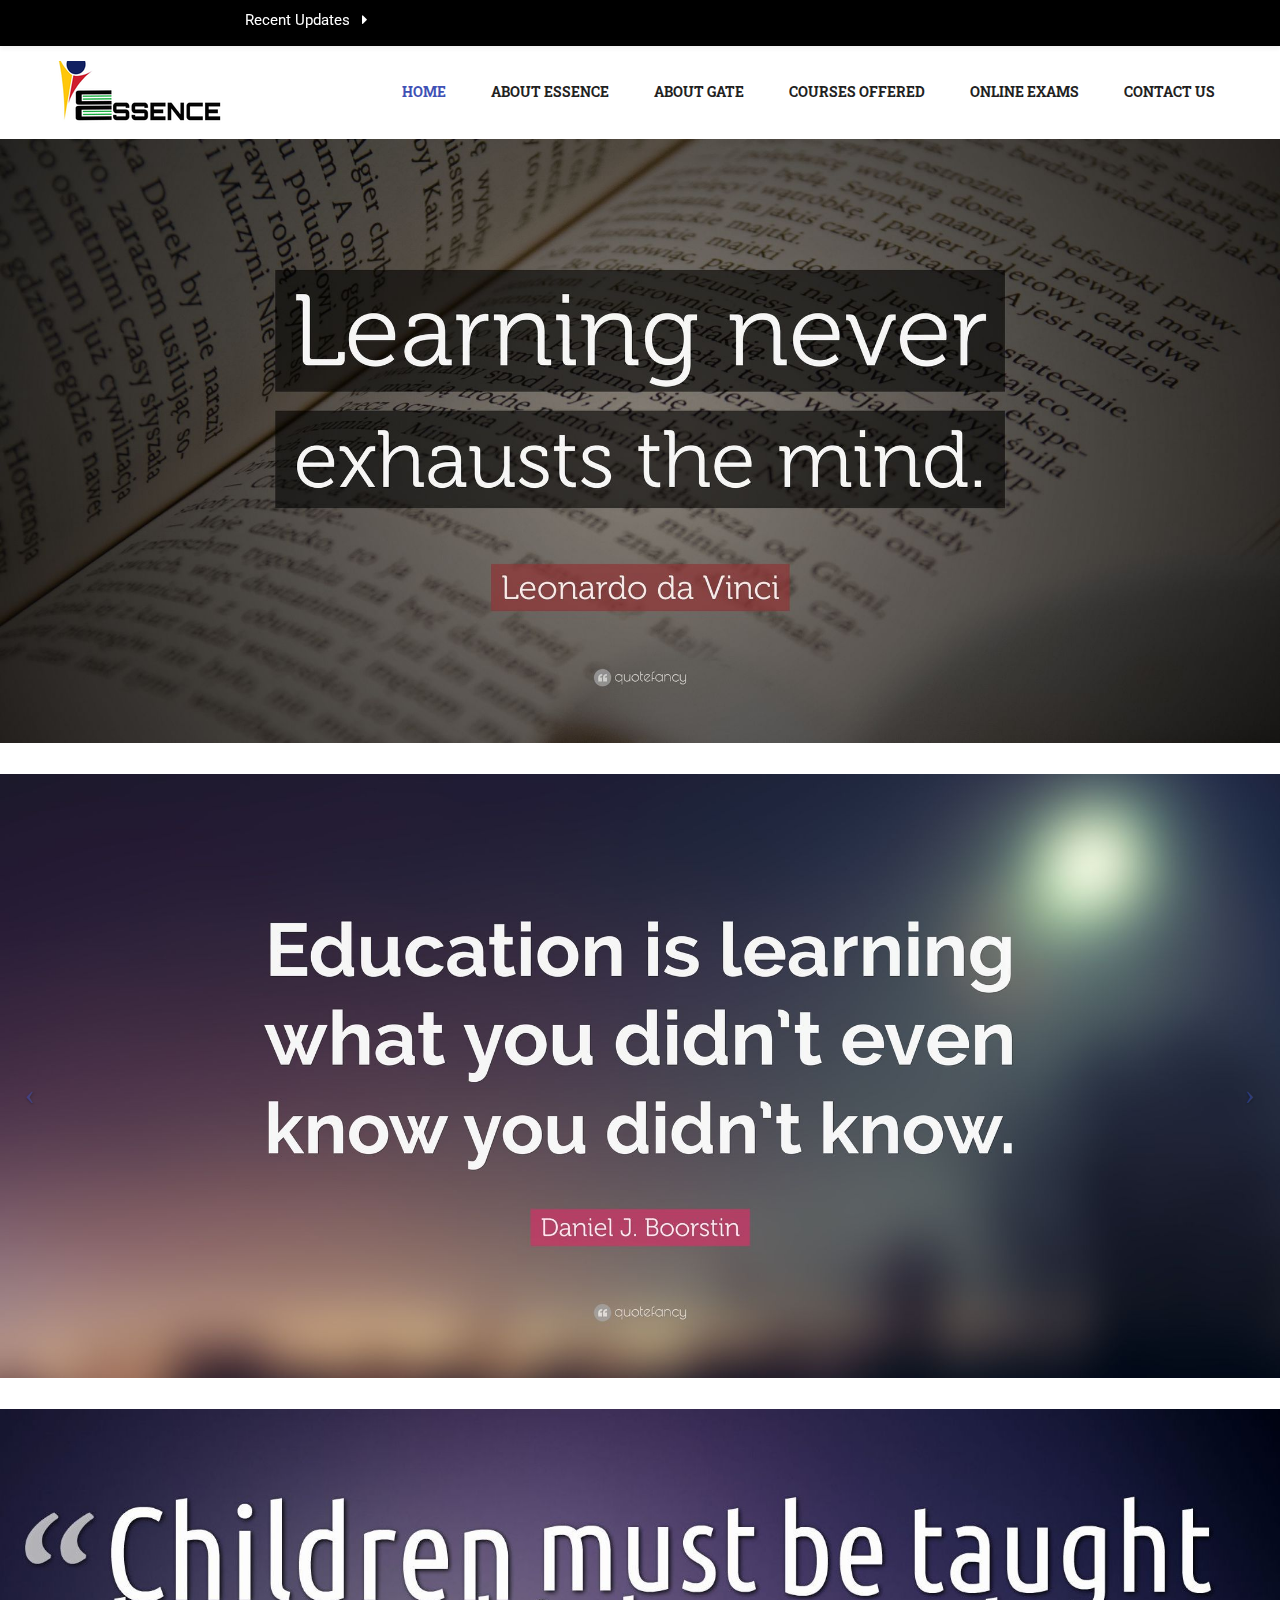
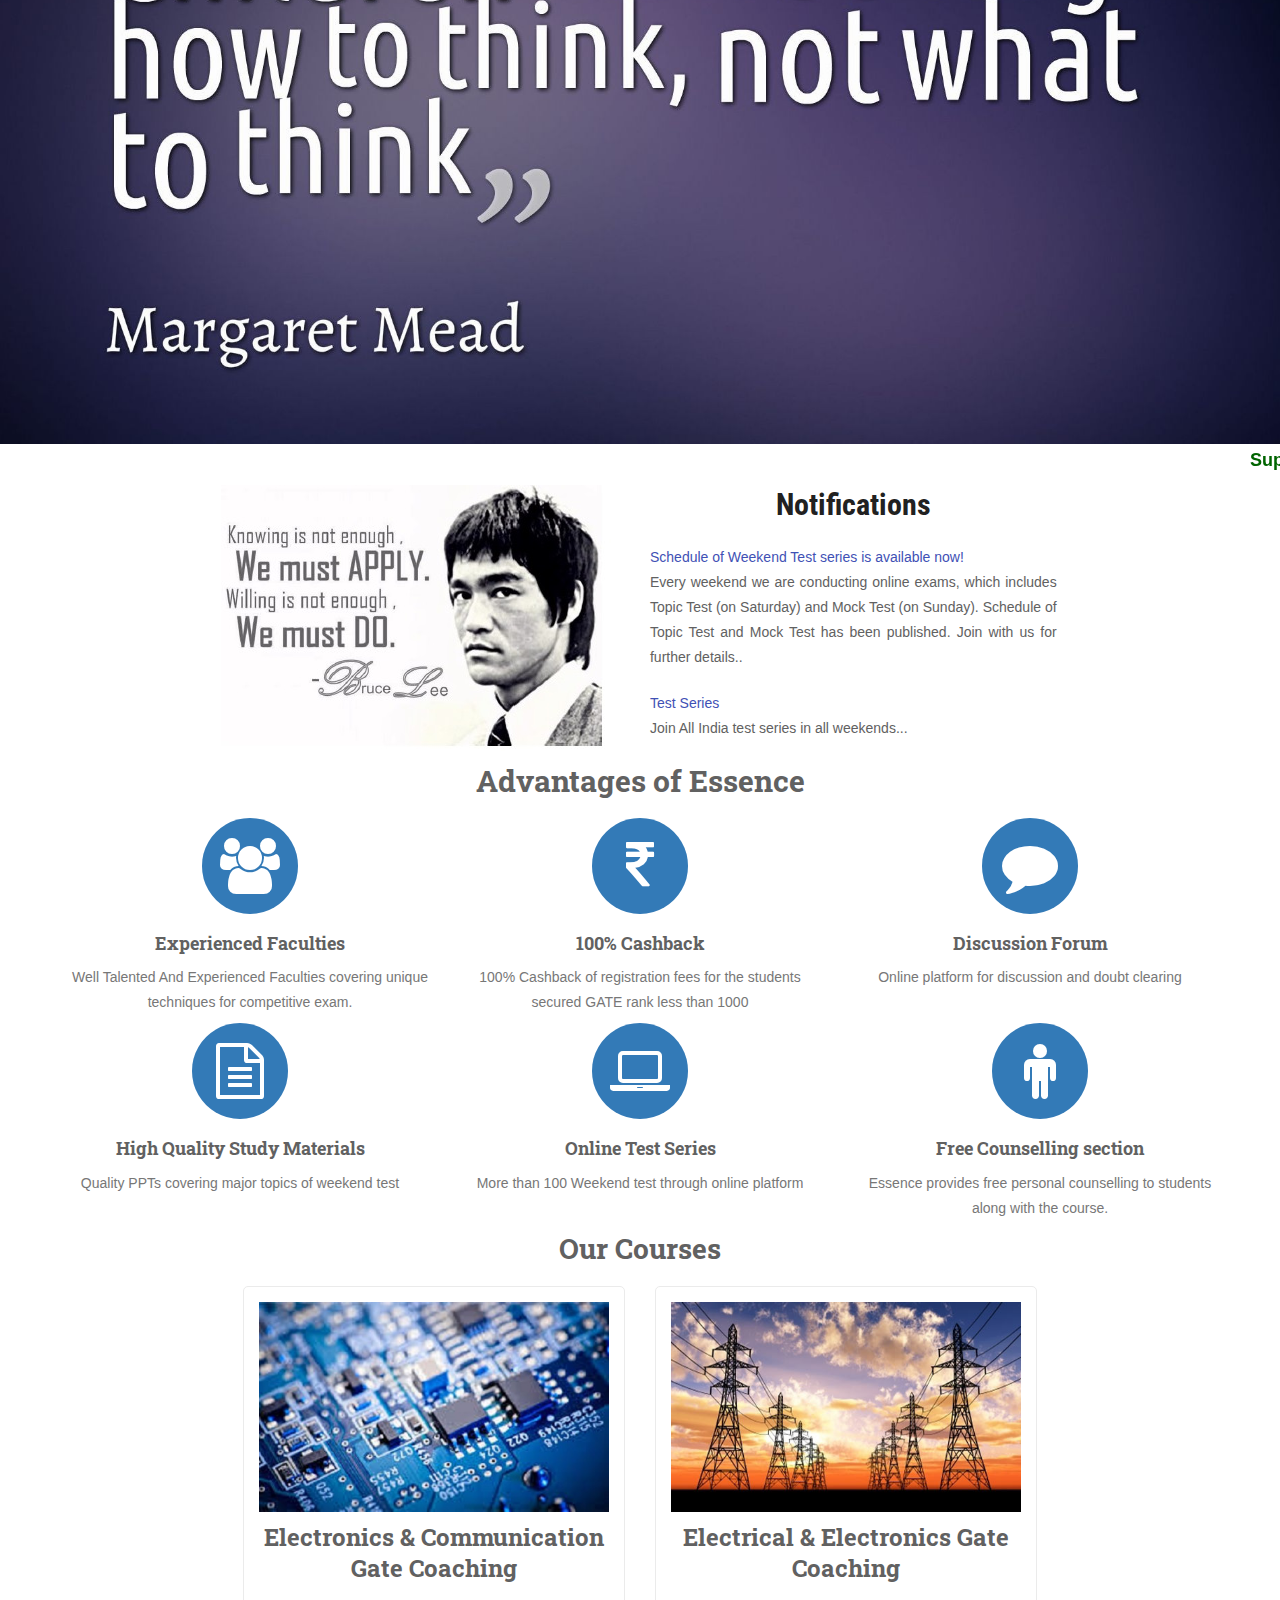
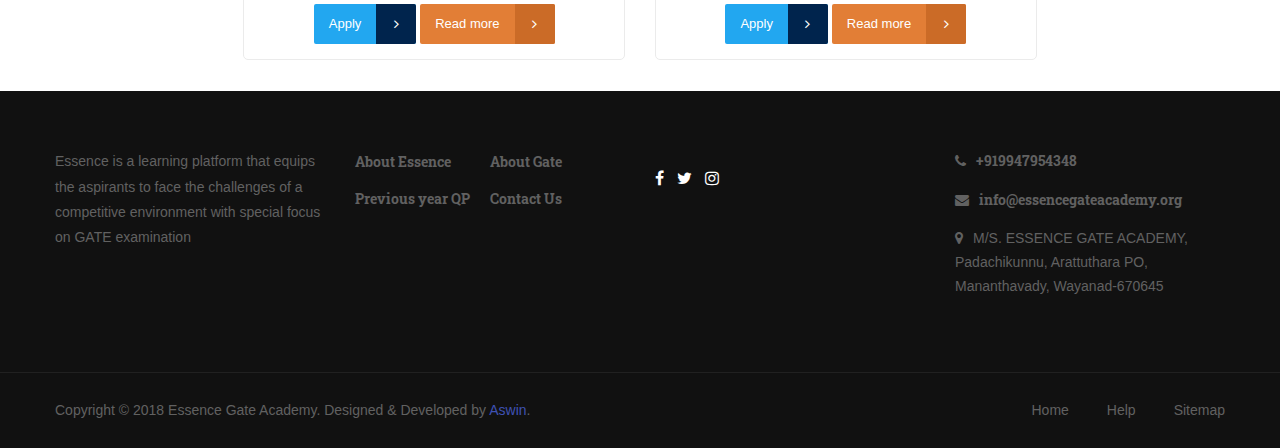
==== commit be8bb994: "Fixed font awesome error" ====
--- a/index.html
+++ b/index.html
@@ -1,6 +1,6 @@
 <!DOCTYPE html>
-<html itemscope="itemscope" itemtype="http://schema.org/WebPage" lang="en-US"><head><meta charset="UTF-8"><meta name="viewport" content="width=device-width, initial-scale=1"><title>Essence Gate Academy</title><link rel="dns-prefetch" href="//fonts.googleapis.com"><link rel="stylesheet" id="wp-notification-bars-css" href="contents/lib/wp-notification-bars/public/css/wp-notification-bars-public.css" type="text/css" media="all"><link rel="stylesheet" id="contact-form-7-css" href="contents/lib/contact-form-7/includes/css/styles.css" type="text/css" media="all"><link rel="stylesheet" id="edupro-addons-css" href="contents/lib/edupro-vc-addons/assets/css/style.css" type="text/css" media="all"><link rel="stylesheet" id="wpsm_tabs_r-font-awesome-front-css" href="contents/lib/tabs-responsive/assets/css/font-awesome/css/font-awesome.min.css" type="text/css" media="all"><link rel="stylesheet" id="wpsm_tabs_r_bootstrap-front-css" href="contents/lib/tabs-responsive/assets/css/bootstrap-front.css" type="text/css" media="all"><link rel="stylesheet" id="wpsm_tabs_r_animate-css" href="contents/lib/tabs-responsive/assets/css/animate.css" type="text/css" media="all"><link rel="stylesheet" id="news-style-css" href="contents/lib/vertical-news-scroller/css/newsscrollcss.css" type="text/css" media="all"><link rel="stylesheet" id="edupro-bootstrap-css" href="contents/ui/theme/css/bootstrap.min.css" type="text/css" media="all"><link rel="stylesheet" id="font-awesome-css" href="contents/lib/js_composer/assets/lib/bower/font-awesome/css/font-awesome.min.css" type="text/css" media="all"><link rel="stylesheet" id="edupro-fonts-css" href="https://fonts.googleapis.com/css?family=Roboto%3A400%2C400italic%2C500%2C700%2C700italic%7CRoboto+Condensed%3A400%2C700&amp;subset=latin%2Clatin-ext&amp;ver=4.9.8" type="text/css" media="all"><link rel="stylesheet" id="edupro-style-css" href="contents/ui/theme/style.css" type="text/css" media="all"><style id="edupro-style-inline-css" type="text/css">
-@import url(//fonts.googleapis.com/css?family=Roboto+Slab:100,300,400,700);
+<html itemscope="itemscope" itemtype="http://schema.org/WebPage" lang="en-US"><head><meta charset="UTF-8"><meta name="viewport" content="width=device-width, initial-scale=1"><title>Essence Gate Academy</title><link rel="dns-prefetch" href="https://fonts.googleapis.com"><link rel="stylesheet" id="wp-notification-bars-css" href="contents/lib/wp-notification-bars/public/css/wp-notification-bars-public.css" type="text/css" media="all"><link rel="stylesheet" id="contact-form-7-css" href="contents/lib/contact-form-7/includes/css/styles.css" type="text/css" media="all"><link rel="stylesheet" id="edupro-addons-css" href="contents/lib/edupro-vc-addons/assets/css/style.css" type="text/css" media="all"><link rel="stylesheet" id="wpsm_tabs_r-font-awesome-front-css" href="https://cdnjs.cloudflare.com/ajax/libs/font-awesome/4.7.0/css/font-awesome.css" type="text/css" media="all"><link rel="stylesheet" id="wpsm_tabs_r_bootstrap-front-css" href="contents/lib/tabs-responsive/assets/css/bootstrap-front.css" type="text/css" media="all"><link rel="stylesheet" id="wpsm_tabs_r_animate-css" href="contents/lib/tabs-responsive/assets/css/animate.css" type="text/css" media="all"><link rel="stylesheet" id="news-style-css" href="contents/lib/vertical-news-scroller/css/newsscrollcss.css" type="text/css" media="all"><link rel="stylesheet" id="edupro-bootstrap-css" href="contents/ui/theme/css/bootstrap.min.css" type="text/css" media="all"><link rel="stylesheet" id="font-awesome-css" href="contents/lib/js_composer/assets/lib/bower/font-awesome/css/font-awesome.min.css" type="text/css" media="all"><link rel="stylesheet" id="edupro-fonts-css" href="https://fonts.googleapis.com/css?family=Roboto%3A400%2C400italic%2C500%2C700%2C700italic%7CRoboto+Condensed%3A400%2C700&amp;subset=latin%2Clatin-ext&amp;ver=4.9.8" type="text/css" media="all"><link rel="stylesheet" id="edupro-style-css" href="contents/ui/theme/style.css" type="text/css" media="all"><style id="edupro-style-inline-css" type="text/css">
+@import url(https://fonts.googleapis.com/css?family=Roboto+Slab:100,300,400,700);
 		h1, 
 		h2, 
 		h3, 
@@ -89,7 +89,7 @@
 		.single .single__head .page__title,
 		.single-sfwd-courses .single__head .page__title,
 		.login__form h3,
-		.testimonials--s1 .testimonial__author { font-family:'Roboto Slab', serif; font-weight: normal; }@import url(//fonts.googleapis.com/css?family=Open+Sans:300,300italic,regular,italic,600,600italic,700,700italic,800,800italic);body, 
+		.testimonials--s1 .testimonial__author { font-family:'Roboto Slab', serif; font-weight: normal; }@import url(https://fonts.googleapis.com/css?family=Open+Sans:300,300italic,regular,italic,600,600italic,700,700italic,800,800italic);body, 
 		button, 
 		input, 
 		select,
@@ -1344,7 +1344,7 @@
 		body #page.site .site-header .main-navigation >ul.menu >li > a,
 		.mobile-sidebar .primary-menu-mobile a,
 		body #page.site .site-header .main-navigation >ul.menu >li > .sub-menu li a,
-		.mobile-sidebar .primary-menu-mobile > li > .sub-menu > li > a { font-weight: 700; }@import url(//fonts.googleapis.com/css?family=Roboto+Slab:100,300,400,700);
+		.mobile-sidebar .primary-menu-mobile > li > .sub-menu > li > a { font-weight: 700; }@import url(https://fonts.googleapis.com/css?family=Roboto+Slab:100,300,400,700);
 		body #page.site .site-header .main-navigation a,
 		.mobile-sidebar .primary-menu-mobile a,
 		body #page.site .site-header .main-navigation a,
@@ -1385,40 +1385,40 @@
   ga('create', 'UA-124699562-1', 'auto');
   ga('set', 'forceSSL', true);
   ga('send', 'pageview');
-</script><!-- END ExactMetrics Universal Analytics --><style type="text/css" data-type="vc_custom-css">/*Custom CSS Home 1*/
-
-/*Icon box*/
-.icon-box .icon-box__icon--icon {
-    width: 153px;
-    height: 153px;
-}
-
-.icon-box .icon-box__icon--icon:after {
-    pointer-events: none;
-    position: absolute;
-    border-radius: 50%;
-    content: '';
-    top: -2px;
-    left: -2px;
-    right: -2px;
-    bottom: -2px;
-    padding: 0;
-    border: 2px solid #08ada7;
-    opacity: 0.5;
-    z-index: -1;
-    transform: scale(1);
-}
-
-.icon-box .icon-box__icon--icon i {
-    font-size: 75px;
-    line-height: 150px;
-    transition: all 0.3s;
-}
-
-/*Header style*/
-.site-header {
-    border: none;
-}
+</script><!-- END ExactMetrics Universal Analytics --><style type="text/css" data-type="vc_custom-css">/*Custom CSS Home 1*/
+
+/*Icon box*/
+.icon-box .icon-box__icon--icon {
+    width: 153px;
+    height: 153px;
+}
+
+.icon-box .icon-box__icon--icon:after {
+    pointer-events: none;
+    position: absolute;
+    border-radius: 50%;
+    content: '';
+    top: -2px;
+    left: -2px;
+    right: -2px;
+    bottom: -2px;
+    padding: 0;
+    border: 2px solid #08ada7;
+    opacity: 0.5;
+    z-index: -1;
+    transform: scale(1);
+}
+
+.icon-box .icon-box__icon--icon i {
+    font-size: 75px;
+    line-height: 150px;
+    transition: all 0.3s;
+}
+
+/*Header style*/
+.site-header {
+    border: none;
+}
 </style><style type="text/css" data-type="vc_shortcodes-custom-css">.vc_custom_1528558608643{margin-bottom: 0px !important;}.vc_custom_1531645969307{margin-top: 0px !important;margin-right: 0px !important;margin-bottom: 0px !important;margin-left: 0px !important;border-top-width: 0px !important;border-right-width: 0px !important;border-bottom-width: 0px !important;border-left-width: 0px !important;padding-top: 0px !important;padding-right: 0px !important;padding-bottom: 0px !important;padding-left: 0px !important;}</style><noscript><style type="text/css"> .wpb_animate_when_almost_visible { opacity: 1; }</style></noscript></head><body class="home page-template-default page page-id-16 wp-custom-logo is-sticky is-sticky-sidebar header_style1 wpb-js-composer js-comp-ver-5.4.5 vc_responsive">
 <div id="page" class="site">
 	<a class="skip-link screen-reader-text" href="#mainindex.html">Skip to content</a>
@@ -1505,7 +1505,7 @@
 
 <style>
 	
-					@import '//fonts.googleapis.com/css?family=Roboto+Condensed%3A300%2C300italic%2Cregular%2Citalic%2C700%2C700italic';
+					@import 'https://fonts.googleapis.com/css?family=Roboto+Condensed%3A300%2C300italic%2Cregular%2Citalic%2C700%2C700italic';
 		
 		.heading--5c0b60ba34b17 .heading__title{
 													font-family: Roboto Condensed;
@@ -1513,7 +1513,7 @@
 										font-style: normal;
 											}
 	
-					@import '//fonts.googleapis.com/css?family=Roboto%3A100%2C100italic%2C300%2C300italic%2Cregular%2Citalic%2C500%2C500italic%2C700%2C700italic%2C900%2C900italic';
+					@import 'https://fonts.googleapis.com/css?family=Roboto%3A100%2C100italic%2C300%2C300italic%2Cregular%2Citalic%2C500%2C500italic%2C700%2C700italic%2C900%2C900italic';
 		
 		.heading--5c0b60ba34b17 .heading__subtitle{
 													font-family: Roboto;
@@ -1521,7 +1521,7 @@
 										font-style: normal;
 											}
 	
-					@import '//fonts.googleapis.com/css?family=Roboto%3A100%2C100italic%2C300%2C300italic%2Cregular%2Citalic%2C500%2C500italic%2C700%2C700italic%2C900%2C900italic';
+					@import 'https://fonts.googleapis.com/css?family=Roboto%3A100%2C100italic%2C300%2C300italic%2Cregular%2Citalic%2C500%2C500italic%2C700%2C700italic%2C900%2C900italic';
 		
 		.heading--5c0b60ba34b17 .heading__description{
 													font-family: Roboto;
@@ -1833,14 +1833,14 @@
 <div class="courses-row">
 <div class="col-xs-12 col-sm-6 col-md-6 item">
         <div class="col-item">
-          <div class="photo"> <img src="https://www.essencegateacademy.org/contents/data/2018/08/ece-500-300.jpg" class="img-responsive"></div>
+          <div class="photo"> <img src="contents/data/2018/08/ece-500-300.jpg" class="img-responsive"></div>
           <div class="info text-center">
             <div class="row">
               <div class="col-md-12">
                 <h3>Electronics &amp; Communication Gate Coaching</h3>
                 <p></p>
-                <a class="dt-sc-button small blue" href="https://essencegateacademy.org/payment/?course=eceindex.html">Apply <span class="fa fa-angle-right"></span></a>
-                <a class="dt-sc-button small orange" href="https://www.essencegateacademy.org/ece/index.html">Read more <span class="fa fa-angle-right"></span></a> </div>
+                <a class="dt-sc-button small blue" href="payment/?course=eceindex.html">Apply <span class="fa fa-angle-right"></span></a>
+                <a class="dt-sc-button small orange" href="ece/index.html">Read more <span class="fa fa-angle-right"></span></a> </div>
             </div>
             <div class="clearfix"></div>
           </div>
@@ -1849,14 +1849,14 @@
 	  
 	<div class="col-xs-12 col-sm-6 col-md-6 item">
         <div class="col-item">
-          <div class="photo"> <img src="https://www.essencegateacademy.org/contents/data/2018/08/eee-500-300.jpg" class="img-responsive"></div>
+          <div class="photo"> <img src="contents/data/2018/08/eee-500-300.jpg" class="img-responsive"></div>
           <div class="info text-center">
             <div class="row">
               <div class="col-md-12">
                 <h3>Electrical &amp; Electronics Gate Coaching</h3>
                 <p></p>
-                <a class="dt-sc-button small blue" href="https://essencegateacademy.org/payment/?course=eeeindex.html">Apply <span class="fa fa-angle-right"></span></a>
-                <a class="dt-sc-button small orange" href="https://www.essencegateacademy.org/eee/index.html">Read more <span class="fa fa-angle-right"></span></a> </div>
+                <a class="dt-sc-button small blue" href="payment/?course=eeeindex.html">Apply <span class="fa fa-angle-right"></span></a>
+                <a class="dt-sc-button small orange" href="eee/index.html">Read more <span class="fa fa-angle-right"></span></a> </div>
             </div>
             <div class="clearfix"></div>
           </div>
@@ -1884,8 +1884,8 @@
 				<div class="row">
 																		<div class="column col-md-3 footer">
 								<div class="widgets">
-									<div id="custom_html-2" class="widget_text widget widget_custom_html"><div class="textwidget custom-html-widget"><p>
-Essence is a learning platform that equips the aspirants to face the challenges of a competitive environment with special focus on GATE examination
+									<div id="custom_html-2" class="widget_text widget widget_custom_html"><div class="textwidget custom-html-widget"><p>
+Essence is a learning platform that equips the aspirants to face the challenges of a competitive environment with special focus on GATE examination
 </p></div></div>								</div>
 							</div>
 																								<div class="column col-md-3 footer-2">
@@ -1956,30 +1956,30 @@
 s1.setAttribute('crossorigin','*');
 s0.parentNode.insertBefore(s1,s0);
 })();
-</script><!--End of Tawk.to Script (0.3.3)--><div class="mtsnb mtsnb-shown mtsnb-top mtsnb-fixed" id="mtsnb-1960" data-mtsnb-id="1960" style="background-color:#000000;color:#ffffff;">
-				<style type="text/css">
-					.mtsnb { position: fixed; -webkit-box-shadow: 0 3px 4px rgba(0, 0, 0, 0.05);box-shadow: 0 3px 4px rgba(0, 0, 0, 0.05);}
-					.mtsnb .mtsnb-container { width: 1080px; font-size: 15px;}
-					.mtsnb a { color: #f4a700;}
-					.mtsnb .mtsnb-button { background-color: #f4a700;}
-				</style><div class="mtsnb-container-outer">
-					<div class="mtsnb-container mtsnb-clearfix">
-												<div class="mtsnb-custom-type mtsnb-content"><div class="mtsnb-custom-content"><div class="container">
-<div class="row">
-<div class="col-md-3">
-<p style="color: #ffffff; font-family: roboto; " class="txt_mob_view">Recent Updates &nbsp; <i class="fa fa-caret-right mar_tp_mob_view" aria-hidden="true"></i> &nbsp;
-</p></div>
-<div class="col-md-9">
-<marquee behavior="scroll" direction="left" onmouseover="this.stop();" onmouseout="this.start();"><span id="add">
+</script><!--End of Tawk.to Script (0.3.3)--><div class="mtsnb mtsnb-shown mtsnb-top mtsnb-fixed" id="mtsnb-1960" data-mtsnb-id="1960" style="background-color:#000000;color:#ffffff;">
+				<style type="text/css">
+					.mtsnb { position: fixed; -webkit-box-shadow: 0 3px 4px rgba(0, 0, 0, 0.05);box-shadow: 0 3px 4px rgba(0, 0, 0, 0.05);}
+					.mtsnb .mtsnb-container { width: 1080px; font-size: 15px;}
+					.mtsnb a { color: #f4a700;}
+					.mtsnb .mtsnb-button { background-color: #f4a700;}
+				</style><div class="mtsnb-container-outer">
+					<div class="mtsnb-container mtsnb-clearfix">
+												<div class="mtsnb-custom-type mtsnb-content"><div class="mtsnb-custom-content"><div class="container">
+<div class="row">
+<div class="col-md-3">
+<p style="color: #ffffff; font-family: roboto; " class="txt_mob_view">Recent Updates &nbsp; <i class="fa fa-caret-right mar_tp_mob_view" aria-hidden="true"></i> &nbsp;
+</p></div>
+<div class="col-md-9">
+<marquee behavior="scroll" direction="left" onmouseover="this.stop();" onmouseout="this.start();"><span id="add">
  
-&nbsp;&nbsp;&nbsp;&nbsp;*Practice unlimited questions &nbsp;&nbsp;&nbsp;&nbsp;*Test Series&nbsp;&nbsp;&nbsp;&nbsp;*Schedule of Weekend Test series is available now!
-                             </span>
-                                </marquee></div>
-                        </div>
-                    </div>
-</div></div>											</div>
-									</div>
-			</div>
+&nbsp;&nbsp;&nbsp;&nbsp;*Practice unlimited questions &nbsp;&nbsp;&nbsp;&nbsp;*Test Series&nbsp;&nbsp;&nbsp;&nbsp;*Schedule of Weekend Test series is available now!
+                             </span>
+                                </marquee></div>
+                        </div>
+                    </div>
+</div></div>											</div>
+									</div>
+			</div>
 			<link rel="stylesheet" id="vc_carousel_css-css" href="contents/lib/js_composer/assets/lib/vc_carousel/css/vc_carousel.min.css" type="text/css" media="all"><script type="text/javascript">
 /* <![CDATA[ */
 var wpcf7 = {"apiSettings":{"root":"http:\/\/\/wp-json\/contact-form-7\/v1","namespace":"contact-form-7\/v1"},"recaptcha":{"messages":{"empty":"Please verify that you are not a robot."}}};
